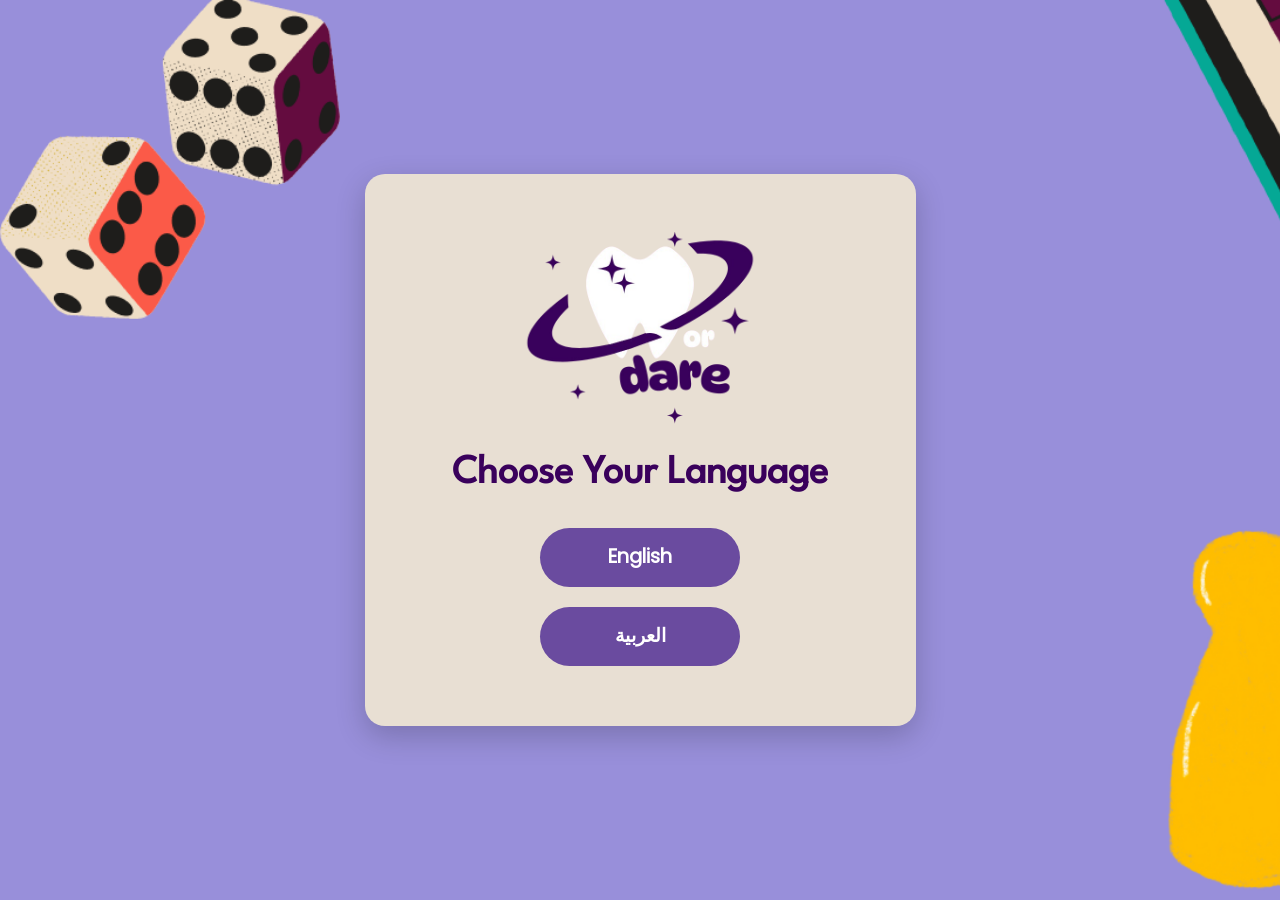
==== index.html @ 052cd80c "Auto-generated commit" ====
<!doctype html>
<html lang="en" data-beasties-container>
<head>
  <meta charset="utf-8">
  <title>ToothOrDareApp</title>
  <base href="/">
  <meta name="viewport" content="width=device-width, initial-scale=1">
  <link rel="icon" type="image/png" href="assets/images/tooth_or_dare.png?v=2">
  <link href="https://cdn.jsdelivr.net/npm/bootstrap-icons@1.10.5/font/bootstrap-icons.css" rel="stylesheet">
  

<style>:root{--bs-blue:#0d6efd;--bs-indigo:#6610f2;--bs-purple:#6f42c1;--bs-pink:#d63384;--bs-red:#dc3545;--bs-orange:#fd7e14;--bs-yellow:#ffc107;--bs-green:#198754;--bs-teal:#20c997;--bs-cyan:#0dcaf0;--bs-black:#000;--bs-white:#fff;--bs-gray:#6c757d;--bs-gray-dark:#343a40;--bs-gray-100:#f8f9fa;--bs-gray-200:#e9ecef;--bs-gray-300:#dee2e6;--bs-gray-400:#ced4da;--bs-gray-500:#adb5bd;--bs-gray-600:#6c757d;--bs-gray-700:#495057;--bs-gray-800:#343a40;--bs-gray-900:#212529;--bs-primary:#0d6efd;--bs-secondary:#6c757d;--bs-success:#198754;--bs-info:#0dcaf0;--bs-warning:#ffc107;--bs-danger:#dc3545;--bs-light:#f8f9fa;--bs-dark:#212529;--bs-primary-rgb:13,110,253;--bs-secondary-rgb:108,117,125;--bs-success-rgb:25,135,84;--bs-info-rgb:13,202,240;--bs-warning-rgb:255,193,7;--bs-danger-rgb:220,53,69;--bs-light-rgb:248,249,250;--bs-dark-rgb:33,37,41;--bs-primary-text-emphasis:#052c65;--bs-secondary-text-emphasis:#2b2f32;--bs-success-text-emphasis:#0a3622;--bs-info-text-emphasis:#055160;--bs-warning-text-emphasis:#664d03;--bs-danger-text-emphasis:#58151c;--bs-light-text-emphasis:#495057;--bs-dark-text-emphasis:#495057;--bs-primary-bg-subtle:#cfe2ff;--bs-secondary-bg-subtle:#e2e3e5;--bs-success-bg-subtle:#d1e7dd;--bs-info-bg-subtle:#cff4fc;--bs-warning-bg-subtle:#fff3cd;--bs-danger-bg-subtle:#f8d7da;--bs-light-bg-subtle:#fcfcfd;--bs-dark-bg-subtle:#ced4da;--bs-primary-border-subtle:#9ec5fe;--bs-secondary-border-subtle:#c4c8cb;--bs-success-border-subtle:#a3cfbb;--bs-info-border-subtle:#9eeaf9;--bs-warning-border-subtle:#ffe69c;--bs-danger-border-subtle:#f1aeb5;--bs-light-border-subtle:#e9ecef;--bs-dark-border-subtle:#adb5bd;--bs-white-rgb:255,255,255;--bs-black-rgb:0,0,0;--bs-font-sans-serif:system-ui,-apple-system,"Segoe UI",Roboto,"Helvetica Neue","Noto Sans","Liberation Sans",Arial,sans-serif,"Apple Color Emoji","Segoe UI Emoji","Segoe UI Symbol","Noto Color Emoji";--bs-font-monospace:SFMono-Regular,Menlo,Monaco,Consolas,"Liberation Mono","Courier New",monospace;--bs-gradient:linear-gradient(180deg, rgba(255, 255, 255, .15), rgba(255, 255, 255, 0));--bs-body-font-family:var(--bs-font-sans-serif);--bs-body-font-size:1rem;--bs-body-font-weight:400;--bs-body-line-height:1.5;--bs-body-color:#212529;--bs-body-color-rgb:33,37,41;--bs-body-bg:#fff;--bs-body-bg-rgb:255,255,255;--bs-emphasis-color:#000;--bs-emphasis-color-rgb:0,0,0;--bs-secondary-color:rgba(33, 37, 41, .75);--bs-secondary-color-rgb:33,37,41;--bs-secondary-bg:#e9ecef;--bs-secondary-bg-rgb:233,236,239;--bs-tertiary-color:rgba(33, 37, 41, .5);--bs-tertiary-color-rgb:33,37,41;--bs-tertiary-bg:#f8f9fa;--bs-tertiary-bg-rgb:248,249,250;--bs-heading-color:inherit;--bs-link-color:#0d6efd;--bs-link-color-rgb:13,110,253;--bs-link-decoration:underline;--bs-link-hover-color:#0a58ca;--bs-link-hover-color-rgb:10,88,202;--bs-code-color:#d63384;--bs-highlight-color:#212529;--bs-highlight-bg:#fff3cd;--bs-border-width:1px;--bs-border-style:solid;--bs-border-color:#dee2e6;--bs-border-color-translucent:rgba(0, 0, 0, .175);--bs-border-radius:.375rem;--bs-border-radius-sm:.25rem;--bs-border-radius-lg:.5rem;--bs-border-radius-xl:1rem;--bs-border-radius-xxl:2rem;--bs-border-radius-2xl:var(--bs-border-radius-xxl);--bs-border-radius-pill:50rem;--bs-box-shadow:0 .5rem 1rem rgba(0, 0, 0, .15);--bs-box-shadow-sm:0 .125rem .25rem rgba(0, 0, 0, .075);--bs-box-shadow-lg:0 1rem 3rem rgba(0, 0, 0, .175);--bs-box-shadow-inset:inset 0 1px 2px rgba(0, 0, 0, .075);--bs-focus-ring-width:.25rem;--bs-focus-ring-opacity:.25;--bs-focus-ring-color:rgba(13, 110, 253, .25);--bs-form-valid-color:#198754;--bs-form-valid-border-color:#198754;--bs-form-invalid-color:#dc3545;--bs-form-invalid-border-color:#dc3545}*,:after,:before{box-sizing:border-box}@media (prefers-reduced-motion:no-preference){:root{scroll-behavior:smooth}}body{margin:0;font-family:var(--bs-body-font-family);font-size:var(--bs-body-font-size);font-weight:var(--bs-body-font-weight);line-height:var(--bs-body-line-height);color:var(--bs-body-color);text-align:var(--bs-body-text-align);background-color:var(--bs-body-bg);-webkit-text-size-adjust:100%;-webkit-tap-highlight-color:transparent}:root{--bs-breakpoint-xs:0;--bs-breakpoint-sm:576px;--bs-breakpoint-md:768px;--bs-breakpoint-lg:992px;--bs-breakpoint-xl:1200px;--bs-breakpoint-xxl:1400px}:root{--bs-btn-close-filter: }:root{--bs-carousel-indicator-active-bg:#fff;--bs-carousel-caption-color:#fff;--bs-carousel-control-icon-filter: }:root{--font-family-primary:"Poppins", sans-serif;--font-family-heading:"League Spartan", sans-serif;--font-weight-regular:400;--font-weight-semibold:600;--font-weight-bold:700}body{background-color:#988fda}@font-face{font-family:League Spartan;src:url(LeagueSpartan-Regular.e3028d2990560455.woff2) format("woff2")}@font-face{font-family:Poppins;src:url(Poppins-Regular.ec9d8e7cf8239536.woff2) format("woff2")}</style><link rel="stylesheet" href="styles.931e75afe9337204.css" media="print" onload="this.media='all'"><noscript><link rel="stylesheet" href="styles.931e75afe9337204.css"></noscript></head>
<body>
  <app-root></app-root>
<script src="runtime.246c22d11b045c49.js" type="module"></script><script src="polyfills.fb52186b5e6ae18b.js" type="module"></script><script src="scripts.6c9a6323d80b14b7.js" defer></script><script src="main.2816ecdd23a6699d.js" type="module"></script></body>
</html>
---- styles.931e75afe9337204.css ----
@charset "UTF-8";/*!
* Bootstrap  v5.3.6 (https://getbootstrap.com/)
* Copyright 2011-2025 The Bootstrap Authors
* Licensed under MIT (https://github.com/twbs/bootstrap/blob/main/LICENSE)
*/:root,[data-bs-theme=light]{--bs-blue:#0d6efd;--bs-indigo:#6610f2;--bs-purple:#6f42c1;--bs-pink:#d63384;--bs-red:#dc3545;--bs-orange:#fd7e14;--bs-yellow:#ffc107;--bs-green:#198754;--bs-teal:#20c997;--bs-cyan:#0dcaf0;--bs-black:#000;--bs-white:#fff;--bs-gray:#6c757d;--bs-gray-dark:#343a40;--bs-gray-100:#f8f9fa;--bs-gray-200:#e9ecef;--bs-gray-300:#dee2e6;--bs-gray-400:#ced4da;--bs-gray-500:#adb5bd;--bs-gray-600:#6c757d;--bs-gray-700:#495057;--bs-gray-800:#343a40;--bs-gray-900:#212529;--bs-primary:#0d6efd;--bs-secondary:#6c757d;--bs-success:#198754;--bs-info:#0dcaf0;--bs-warning:#ffc107;--bs-danger:#dc3545;--bs-light:#f8f9fa;--bs-dark:#212529;--bs-primary-rgb:13,110,253;--bs-secondary-rgb:108,117,125;--bs-success-rgb:25,135,84;--bs-info-rgb:13,202,240;--bs-warning-rgb:255,193,7;--bs-danger-rgb:220,53,69;--bs-light-rgb:248,249,250;--bs-dark-rgb:33,37,41;--bs-primary-text-emphasis:#052c65;--bs-secondary-text-emphasis:#2b2f32;--bs-success-text-emphasis:#0a3622;--bs-info-text-emphasis:#055160;--bs-warning-text-emphasis:#664d03;--bs-danger-text-emphasis:#58151c;--bs-light-text-emphasis:#495057;--bs-dark-text-emphasis:#495057;--bs-primary-bg-subtle:#cfe2ff;--bs-secondary-bg-subtle:#e2e3e5;--bs-success-bg-subtle:#d1e7dd;--bs-info-bg-subtle:#cff4fc;--bs-warning-bg-subtle:#fff3cd;--bs-danger-bg-subtle:#f8d7da;--bs-light-bg-subtle:#fcfcfd;--bs-dark-bg-subtle:#ced4da;--bs-primary-border-subtle:#9ec5fe;--bs-secondary-border-subtle:#c4c8cb;--bs-success-border-subtle:#a3cfbb;--bs-info-border-subtle:#9eeaf9;--bs-warning-border-subtle:#ffe69c;--bs-danger-border-subtle:#f1aeb5;--bs-light-border-subtle:#e9ecef;--bs-dark-border-subtle:#adb5bd;--bs-white-rgb:255,255,255;--bs-black-rgb:0,0,0;--bs-font-sans-serif:system-ui,-apple-system,"Segoe UI",Roboto,"Helvetica Neue","Noto Sans","Liberation Sans",Arial,sans-serif,"Apple Color Emoji","Segoe UI Emoji","Segoe UI Symbol","Noto Color Emoji";--bs-font-monospace:SFMono-Regular,Menlo,Monaco,Consolas,"Liberation Mono","Courier New",monospace;--bs-gradient:linear-gradient(180deg, rgba(255, 255, 255, .15), rgba(255, 255, 255, 0));--bs-body-font-family:var(--bs-font-sans-serif);--bs-body-font-size:1rem;--bs-body-font-weight:400;--bs-body-line-height:1.5;--bs-body-color:#212529;--bs-body-color-rgb:33,37,41;--bs-body-bg:#fff;--bs-body-bg-rgb:255,255,255;--bs-emphasis-color:#000;--bs-emphasis-color-rgb:0,0,0;--bs-secondary-color:rgba(33, 37, 41, .75);--bs-secondary-color-rgb:33,37,41;--bs-secondary-bg:#e9ecef;--bs-secondary-bg-rgb:233,236,239;--bs-tertiary-color:rgba(33, 37, 41, .5);--bs-tertiary-color-rgb:33,37,41;--bs-tertiary-bg:#f8f9fa;--bs-tertiary-bg-rgb:248,249,250;--bs-heading-color:inherit;--bs-link-color:#0d6efd;--bs-link-color-rgb:13,110,253;--bs-link-decoration:underline;--bs-link-hover-color:#0a58ca;--bs-link-hover-color-rgb:10,88,202;--bs-code-color:#d63384;--bs-highlight-color:#212529;--bs-highlight-bg:#fff3cd;--bs-border-width:1px;--bs-border-style:solid;--bs-border-color:#dee2e6;--bs-border-color-translucent:rgba(0, 0, 0, .175);--bs-border-radius:.375rem;--bs-border-radius-sm:.25rem;--bs-border-radius-lg:.5rem;--bs-border-radius-xl:1rem;--bs-border-radius-xxl:2rem;--bs-border-radius-2xl:var(--bs-border-radius-xxl);--bs-border-radius-pill:50rem;--bs-box-shadow:0 .5rem 1rem rgba(0, 0, 0, .15);--bs-box-shadow-sm:0 .125rem .25rem rgba(0, 0, 0, .075);--bs-box-shadow-lg:0 1rem 3rem rgba(0, 0, 0, .175);--bs-box-shadow-inset:inset 0 1px 2px rgba(0, 0, 0, .075);--bs-focus-ring-width:.25rem;--bs-focus-ring-opacity:.25;--bs-focus-ring-color:rgba(13, 110, 253, .25);--bs-form-valid-color:#198754;--bs-form-valid-border-color:#198754;--bs-form-invalid-color:#dc3545;--bs-form-invalid-border-color:#dc3545}[data-bs-theme=dark]{color-scheme:dark;--bs-body-color:#dee2e6;--bs-body-color-rgb:222,226,230;--bs-body-bg:#212529;--bs-body-bg-rgb:33,37,41;--bs-emphasis-color:#fff;--bs-emphasis-color-rgb:255,255,255;--bs-secondary-color:rgba(222, 226, 230, .75);--bs-secondary-color-rgb:222,226,230;--bs-secondary-bg:#343a40;--bs-secondary-bg-rgb:52,58,64;--bs-tertiary-color:rgba(222, 226, 230, .5);--bs-tertiary-color-rgb:222,226,230;--bs-tertiary-bg:#2b3035;--bs-tertiary-bg-rgb:43,48,53;--bs-primary-text-emphasis:#6ea8fe;--bs-secondary-text-emphasis:#a7acb1;--bs-success-text-emphasis:#75b798;--bs-info-text-emphasis:#6edff6;--bs-warning-text-emphasis:#ffda6a;--bs-danger-text-emphasis:#ea868f;--bs-light-text-emphasis:#f8f9fa;--bs-dark-text-emphasis:#dee2e6;--bs-primary-bg-subtle:#031633;--bs-secondary-bg-subtle:#161719;--bs-success-bg-subtle:#051b11;--bs-info-bg-subtle:#032830;--bs-warning-bg-subtle:#332701;--bs-danger-bg-subtle:#2c0b0e;--bs-light-bg-subtle:#343a40;--bs-dark-bg-subtle:#1a1d20;--bs-primary-border-subtle:#084298;--bs-secondary-border-subtle:#41464b;--bs-success-border-subtle:#0f5132;--bs-info-border-subtle:#087990;--bs-warning-border-subtle:#997404;--bs-danger-border-subtle:#842029;--bs-light-border-subtle:#495057;--bs-dark-border-subtle:#343a40;--bs-heading-color:inherit;--bs-link-color:#6ea8fe;--bs-link-hover-color:#8bb9fe;--bs-link-color-rgb:110,168,254;--bs-link-hover-color-rgb:139,185,254;--bs-code-color:#e685b5;--bs-highlight-color:#dee2e6;--bs-highlight-bg:#664d03;--bs-border-color:#495057;--bs-border-color-translucent:rgba(255, 255, 255, .15);--bs-form-valid-color:#75b798;--bs-form-valid-border-color:#75b798;--bs-form-invalid-color:#ea868f;--bs-form-invalid-border-color:#ea868f}*,:after,:before{box-sizing:border-box}@media (prefers-reduced-motion:no-preference){:root{scroll-behavior:smooth}}body{margin:0;font-family:var(--bs-body-font-family);font-size:var(--bs-body-font-size);font-weight:var(--bs-body-font-weight);line-height:var(--bs-body-line-height);color:var(--bs-body-color);text-align:var(--bs-body-text-align);background-color:var(--bs-body-bg);-webkit-text-size-adjust:100%;-webkit-tap-highlight-color:transparent}hr{margin:1rem 0;color:inherit;border:0;border-top:var(--bs-border-width) solid;opacity:.25}.h1,.h2,.h3,.h4,.h5,.h6,h1,h2,h3,h4,h5,h6{margin-top:0;margin-bottom:.5rem;font-weight:500;line-height:1.2;color:var(--bs-heading-color)}.h1,h1{font-size:calc(1.375rem + 1.5vw)}@media (min-width:1200px){.h1,h1{font-size:2.5rem}}.h2,h2{font-size:calc(1.325rem + .9vw)}@media (min-width:1200px){.h2,h2{font-size:2rem}}.h3,h3{font-size:calc(1.3rem + .6vw)}@media (min-width:1200px){.h3,h3{font-size:1.75rem}}.h4,h4{font-size:calc(1.275rem + .3vw)}@media (min-width:1200px){.h4,h4{font-size:1.5rem}}.h5,h5{font-size:1.25rem}.h6,h6{font-size:1rem}p{margin-top:0;margin-bottom:1rem}abbr[title]{-webkit-text-decoration:underline dotted;text-decoration:underline dotted;cursor:help;-webkit-text-decoration-skip-ink:none;text-decoration-skip-ink:none}address{margin-bottom:1rem;font-style:normal;line-height:inherit}ol,ul{padding-left:2rem}dl,ol,ul{margin-top:0;margin-bottom:1rem}ol ol,ol ul,ul ol,ul ul{margin-bottom:0}dt{font-weight:700}dd{margin-bottom:.5rem;margin-left:0}blockquote{margin:0 0 1rem}b,strong{font-weight:bolder}.small,small{font-size:.875em}.mark,mark{padding:.1875em;color:var(--bs-highlight-color);background-color:var(--bs-highlight-bg)}sub,sup{position:relative;font-size:.75em;line-height:0;vertical-align:baseline}sub{bottom:-.25em}sup{top:-.5em}a{color:rgba(var(--bs-link-color-rgb),var(--bs-link-opacity,1));text-decoration:underline}a:hover{--bs-link-color-rgb:var(--bs-link-hover-color-rgb)}a:not([href]):not([class]),a:not([href]):not([class]):hover{color:inherit;text-decoration:none}code,kbd,pre,samp{font-family:var(--bs-font-monospace);font-size:1em}pre{display:block;margin-top:0;margin-bottom:1rem;overflow:auto;font-size:.875em}pre code{font-size:inherit;color:inherit;word-break:normal}code{font-size:.875em;color:var(--bs-code-color);word-wrap:break-word}a>code{color:inherit}kbd{padding:.1875rem .375rem;font-size:.875em;color:var(--bs-body-bg);background-color:var(--bs-body-color);border-radius:.25rem}kbd kbd{padding:0;font-size:1em}figure{margin:0 0 1rem}img,svg{vertical-align:middle}table{caption-side:bottom;border-collapse:collapse}caption{padding-top:.5rem;padding-bottom:.5rem;color:var(--bs-secondary-color);text-align:left}th{text-align:inherit;text-align:-webkit-match-parent}tbody,td,tfoot,th,thead,tr{border-color:inherit;border-style:solid;border-width:0}label{display:inline-block}button{border-radius:0}button:focus:not(:focus-visible){outline:0}button,input,optgroup,select,textarea{margin:0;font-family:inherit;font-size:inherit;line-height:inherit}button,select{text-transform:none}[role=button]{cursor:pointer}select{word-wrap:normal}select:disabled{opacity:1}[list]:not([type=date]):not([type=datetime-local]):not([type=month]):not([type=week]):not([type=time])::-webkit-calendar-picker-indicator{display:none!important}[type=button],[type=reset],[type=submit],button{-webkit-appearance:button}[type=button]:not(:disabled),[type=reset]:not(:disabled),[type=submit]:not(:disabled),button:not(:disabled){cursor:pointer}::-moz-focus-inner{padding:0;border-style:none}textarea{resize:vertical}fieldset{min-width:0;padding:0;margin:0;border:0}legend{float:left;width:100%;padding:0;margin-bottom:.5rem;line-height:inherit;font-size:calc(1.275rem + .3vw)}@media (min-width:1200px){legend{font-size:1.5rem}}legend+*{clear:left}::-webkit-datetime-edit-day-field,::-webkit-datetime-edit-fields-wrapper,::-webkit-datetime-edit-hour-field,::-webkit-datetime-edit-minute,::-webkit-datetime-edit-month-field,::-webkit-datetime-edit-text,::-webkit-datetime-edit-year-field{padding:0}::-webkit-inner-spin-button{height:auto}[type=search]{-webkit-appearance:textfield;outline-offset:-2px}::-webkit-search-decoration{-webkit-appearance:none}::-webkit-color-swatch-wrapper{padding:0}::file-selector-button{font:inherit;-webkit-appearance:button}output{display:inline-block}iframe{border:0}summary{display:list-item;cursor:pointer}progress{vertical-align:baseline}[hidden]{display:none!important}.lead{font-size:1.25rem;font-weight:300}.display-1{font-weight:300;line-height:1.2;font-size:calc(1.625rem + 4.5vw)}@media (min-width:1200px){.display-1{font-size:5rem}}.display-2{font-weight:300;line-height:1.2;font-size:calc(1.575rem + 3.9vw)}@media (min-width:1200px){.display-2{font-size:4.5rem}}.display-3{font-weight:300;line-height:1.2;font-size:calc(1.525rem + 3.3vw)}@media (min-width:1200px){.display-3{font-size:4rem}}.display-4{font-weight:300;line-height:1.2;font-size:calc(1.475rem + 2.7vw)}@media (min-width:1200px){.display-4{font-size:3.5rem}}.display-5{font-weight:300;line-height:1.2;font-size:calc(1.425rem + 2.1vw)}@media (min-width:1200px){.display-5{font-size:3rem}}.display-6{font-weight:300;line-height:1.2;font-size:calc(1.375rem + 1.5vw)}@media (min-width:1200px){.display-6{font-size:2.5rem}}.list-unstyled,.list-inline{padding-left:0;list-style:none}.list-inline-item{display:inline-block}.list-inline-item:not(:last-child){margin-right:.5rem}.initialism{font-size:.875em;text-transform:uppercase}.blockquote{margin-bottom:1rem;font-size:1.25rem}.blockquote>:last-child{margin-bottom:0}.blockquote-footer{margin-top:-1rem;margin-bottom:1rem;font-size:.875em;color:#6c757d}.blockquote-footer:before{content:"\2014\a0"}.img-fluid{max-width:100%;height:auto}.img-thumbnail{padding:.25rem;background-color:var(--bs-body-bg);border:var(--bs-border-width) solid var(--bs-border-color);border-radius:var(--bs-border-radius);max-width:100%;height:auto}.figure{display:inline-block}.figure-img{margin-bottom:.5rem;line-height:1}.figure-caption{font-size:.875em;color:var(--bs-secondary-color)}.container,.container-fluid,.container-lg,.container-md,.container-sm,.container-xl,.container-xxl{--bs-gutter-x:1.5rem;--bs-gutter-y:0;width:100%;padding-right:calc(var(--bs-gutter-x) * .5);padding-left:calc(var(--bs-gutter-x) * .5);margin-right:auto;margin-left:auto}@media (min-width:576px){.container,.container-sm{max-width:540px}}@media (min-width:768px){.container,.container-md,.container-sm{max-width:720px}}@media (min-width:992px){.container,.container-lg,.container-md,.container-sm{max-width:960px}}@media (min-width:1200px){.container,.container-lg,.container-md,.container-sm,.container-xl{max-width:1140px}}@media (min-width:1400px){.container,.container-lg,.container-md,.container-sm,.container-xl,.container-xxl{max-width:1320px}}:root{--bs-breakpoint-xs:0;--bs-breakpoint-sm:576px;--bs-breakpoint-md:768px;--bs-breakpoint-lg:992px;--bs-breakpoint-xl:1200px;--bs-breakpoint-xxl:1400px}.row{--bs-gutter-x:1.5rem;--bs-gutter-y:0;display:flex;flex-wrap:wrap;margin-top:calc(-1 * var(--bs-gutter-y));margin-right:calc(-.5 * var(--bs-gutter-x));margin-left:calc(-.5 * var(--bs-gutter-x))}.row>*{flex-shrink:0;width:100%;max-width:100%;padding-right:calc(var(--bs-gutter-x) * .5);padding-left:calc(var(--bs-gutter-x) * .5);margin-top:var(--bs-gutter-y)}.col{flex:1 0 0}.row-cols-auto>*{flex:0 0 auto;width:auto}.row-cols-1>*{flex:0 0 auto;width:100%}.row-cols-2>*{flex:0 0 auto;width:50%}.row-cols-3>*{flex:0 0 auto;width:33.33333333%}.row-cols-4>*{flex:0 0 auto;width:25%}.row-cols-5>*{flex:0 0 auto;width:20%}.row-cols-6>*{flex:0 0 auto;width:16.66666667%}.col-auto{flex:0 0 auto;width:auto}.col-1{flex:0 0 auto;width:8.33333333%}.col-2{flex:0 0 auto;width:16.66666667%}.col-3{flex:0 0 auto;width:25%}.col-4{flex:0 0 auto;width:33.33333333%}.col-5{flex:0 0 auto;width:41.66666667%}.col-6{flex:0 0 auto;width:50%}.col-7{flex:0 0 auto;width:58.33333333%}.col-8{flex:0 0 auto;width:66.66666667%}.col-9{flex:0 0 auto;width:75%}.col-10{flex:0 0 auto;width:83.33333333%}.col-11{flex:0 0 auto;width:91.66666667%}.col-12{flex:0 0 auto;width:100%}.offset-1{margin-left:8.33333333%}.offset-2{margin-left:16.66666667%}.offset-3{margin-left:25%}.offset-4{margin-left:33.33333333%}.offset-5{margin-left:41.66666667%}.offset-6{margin-left:50%}.offset-7{margin-left:58.33333333%}.offset-8{margin-left:66.66666667%}.offset-9{margin-left:75%}.offset-10{margin-left:83.33333333%}.offset-11{margin-left:91.66666667%}.g-0,.gx-0{--bs-gutter-x:0}.g-0,.gy-0{--bs-gutter-y:0}.g-1,.gx-1{--bs-gutter-x:.25rem}.g-1,.gy-1{--bs-gutter-y:.25rem}.g-2,.gx-2{--bs-gutter-x:.5rem}.g-2,.gy-2{--bs-gutter-y:.5rem}.g-3,.gx-3{--bs-gutter-x:1rem}.g-3,.gy-3{--bs-gutter-y:1rem}.g-4,.gx-4{--bs-gutter-x:1.5rem}.g-4,.gy-4{--bs-gutter-y:1.5rem}.g-5,.gx-5{--bs-gutter-x:3rem}.g-5,.gy-5{--bs-gutter-y:3rem}@media (min-width:576px){.col-sm{flex:1 0 0}.row-cols-sm-auto>*{flex:0 0 auto;width:auto}.row-cols-sm-1>*{flex:0 0 auto;width:100%}.row-cols-sm-2>*{flex:0 0 auto;width:50%}.row-cols-sm-3>*{flex:0 0 auto;width:33.33333333%}.row-cols-sm-4>*{flex:0 0 auto;width:25%}.row-cols-sm-5>*{flex:0 0 auto;width:20%}.row-cols-sm-6>*{flex:0 0 auto;width:16.66666667%}.col-sm-auto{flex:0 0 auto;width:auto}.col-sm-1{flex:0 0 auto;width:8.33333333%}.col-sm-2{flex:0 0 auto;width:16.66666667%}.col-sm-3{flex:0 0 auto;width:25%}.col-sm-4{flex:0 0 auto;width:33.33333333%}.col-sm-5{flex:0 0 auto;width:41.66666667%}.col-sm-6{flex:0 0 auto;width:50%}.col-sm-7{flex:0 0 auto;width:58.33333333%}.col-sm-8{flex:0 0 auto;width:66.66666667%}.col-sm-9{flex:0 0 auto;width:75%}.col-sm-10{flex:0 0 auto;width:83.33333333%}.col-sm-11{flex:0 0 auto;width:91.66666667%}.col-sm-12{flex:0 0 auto;width:100%}.offset-sm-0{margin-left:0}.offset-sm-1{margin-left:8.33333333%}.offset-sm-2{margin-left:16.66666667%}.offset-sm-3{margin-left:25%}.offset-sm-4{margin-left:33.33333333%}.offset-sm-5{margin-left:41.66666667%}.offset-sm-6{margin-left:50%}.offset-sm-7{margin-left:58.33333333%}.offset-sm-8{margin-left:66.66666667%}.offset-sm-9{margin-left:75%}.offset-sm-10{margin-left:83.33333333%}.offset-sm-11{margin-left:91.66666667%}.g-sm-0,.gx-sm-0{--bs-gutter-x:0}.g-sm-0,.gy-sm-0{--bs-gutter-y:0}.g-sm-1,.gx-sm-1{--bs-gutter-x:.25rem}.g-sm-1,.gy-sm-1{--bs-gutter-y:.25rem}.g-sm-2,.gx-sm-2{--bs-gutter-x:.5rem}.g-sm-2,.gy-sm-2{--bs-gutter-y:.5rem}.g-sm-3,.gx-sm-3{--bs-gutter-x:1rem}.g-sm-3,.gy-sm-3{--bs-gutter-y:1rem}.g-sm-4,.gx-sm-4{--bs-gutter-x:1.5rem}.g-sm-4,.gy-sm-4{--bs-gutter-y:1.5rem}.g-sm-5,.gx-sm-5{--bs-gutter-x:3rem}.g-sm-5,.gy-sm-5{--bs-gutter-y:3rem}}@media (min-width:768px){.col-md{flex:1 0 0}.row-cols-md-auto>*{flex:0 0 auto;width:auto}.row-cols-md-1>*{flex:0 0 auto;width:100%}.row-cols-md-2>*{flex:0 0 auto;width:50%}.row-cols-md-3>*{flex:0 0 auto;width:33.33333333%}.row-cols-md-4>*{flex:0 0 auto;width:25%}.row-cols-md-5>*{flex:0 0 auto;width:20%}.row-cols-md-6>*{flex:0 0 auto;width:16.66666667%}.col-md-auto{flex:0 0 auto;width:auto}.col-md-1{flex:0 0 auto;width:8.33333333%}.col-md-2{flex:0 0 auto;width:16.66666667%}.col-md-3{flex:0 0 auto;width:25%}.col-md-4{flex:0 0 auto;width:33.33333333%}.col-md-5{flex:0 0 auto;width:41.66666667%}.col-md-6{flex:0 0 auto;width:50%}.col-md-7{flex:0 0 auto;width:58.33333333%}.col-md-8{flex:0 0 auto;width:66.66666667%}.col-md-9{flex:0 0 auto;width:75%}.col-md-10{flex:0 0 auto;width:83.33333333%}.col-md-11{flex:0 0 auto;width:91.66666667%}.col-md-12{flex:0 0 auto;width:100%}.offset-md-0{margin-left:0}.offset-md-1{margin-left:8.33333333%}.offset-md-2{margin-left:16.66666667%}.offset-md-3{margin-left:25%}.offset-md-4{margin-left:33.33333333%}.offset-md-5{margin-left:41.66666667%}.offset-md-6{margin-left:50%}.offset-md-7{margin-left:58.33333333%}.offset-md-8{margin-left:66.66666667%}.offset-md-9{margin-left:75%}.offset-md-10{margin-left:83.33333333%}.offset-md-11{margin-left:91.66666667%}.g-md-0,.gx-md-0{--bs-gutter-x:0}.g-md-0,.gy-md-0{--bs-gutter-y:0}.g-md-1,.gx-md-1{--bs-gutter-x:.25rem}.g-md-1,.gy-md-1{--bs-gutter-y:.25rem}.g-md-2,.gx-md-2{--bs-gutter-x:.5rem}.g-md-2,.gy-md-2{--bs-gutter-y:.5rem}.g-md-3,.gx-md-3{--bs-gutter-x:1rem}.g-md-3,.gy-md-3{--bs-gutter-y:1rem}.g-md-4,.gx-md-4{--bs-gutter-x:1.5rem}.g-md-4,.gy-md-4{--bs-gutter-y:1.5rem}.g-md-5,.gx-md-5{--bs-gutter-x:3rem}.g-md-5,.gy-md-5{--bs-gutter-y:3rem}}@media (min-width:992px){.col-lg{flex:1 0 0}.row-cols-lg-auto>*{flex:0 0 auto;width:auto}.row-cols-lg-1>*{flex:0 0 auto;width:100%}.row-cols-lg-2>*{flex:0 0 auto;width:50%}.row-cols-lg-3>*{flex:0 0 auto;width:33.33333333%}.row-cols-lg-4>*{flex:0 0 auto;width:25%}.row-cols-lg-5>*{flex:0 0 auto;width:20%}.row-cols-lg-6>*{flex:0 0 auto;width:16.66666667%}.col-lg-auto{flex:0 0 auto;width:auto}.col-lg-1{flex:0 0 auto;width:8.33333333%}.col-lg-2{flex:0 0 auto;width:16.66666667%}.col-lg-3{flex:0 0 auto;width:25%}.col-lg-4{flex:0 0 auto;width:33.33333333%}.col-lg-5{flex:0 0 auto;width:41.66666667%}.col-lg-6{flex:0 0 auto;width:50%}.col-lg-7{flex:0 0 auto;width:58.33333333%}.col-lg-8{flex:0 0 auto;width:66.66666667%}.col-lg-9{flex:0 0 auto;width:75%}.col-lg-10{flex:0 0 auto;width:83.33333333%}.col-lg-11{flex:0 0 auto;width:91.66666667%}.col-lg-12{flex:0 0 auto;width:100%}.offset-lg-0{margin-left:0}.offset-lg-1{margin-left:8.33333333%}.offset-lg-2{margin-left:16.66666667%}.offset-lg-3{margin-left:25%}.offset-lg-4{margin-left:33.33333333%}.offset-lg-5{margin-left:41.66666667%}.offset-lg-6{margin-left:50%}.offset-lg-7{margin-left:58.33333333%}.offset-lg-8{margin-left:66.66666667%}.offset-lg-9{margin-left:75%}.offset-lg-10{margin-left:83.33333333%}.offset-lg-11{margin-left:91.66666667%}.g-lg-0,.gx-lg-0{--bs-gutter-x:0}.g-lg-0,.gy-lg-0{--bs-gutter-y:0}.g-lg-1,.gx-lg-1{--bs-gutter-x:.25rem}.g-lg-1,.gy-lg-1{--bs-gutter-y:.25rem}.g-lg-2,.gx-lg-2{--bs-gutter-x:.5rem}.g-lg-2,.gy-lg-2{--bs-gutter-y:.5rem}.g-lg-3,.gx-lg-3{--bs-gutter-x:1rem}.g-lg-3,.gy-lg-3{--bs-gutter-y:1rem}.g-lg-4,.gx-lg-4{--bs-gutter-x:1.5rem}.g-lg-4,.gy-lg-4{--bs-gutter-y:1.5rem}.g-lg-5,.gx-lg-5{--bs-gutter-x:3rem}.g-lg-5,.gy-lg-5{--bs-gutter-y:3rem}}@media (min-width:1200px){.col-xl{flex:1 0 0}.row-cols-xl-auto>*{flex:0 0 auto;width:auto}.row-cols-xl-1>*{flex:0 0 auto;width:100%}.row-cols-xl-2>*{flex:0 0 auto;width:50%}.row-cols-xl-3>*{flex:0 0 auto;width:33.33333333%}.row-cols-xl-4>*{flex:0 0 auto;width:25%}.row-cols-xl-5>*{flex:0 0 auto;width:20%}.row-cols-xl-6>*{flex:0 0 auto;width:16.66666667%}.col-xl-auto{flex:0 0 auto;width:auto}.col-xl-1{flex:0 0 auto;width:8.33333333%}.col-xl-2{flex:0 0 auto;width:16.66666667%}.col-xl-3{flex:0 0 auto;width:25%}.col-xl-4{flex:0 0 auto;width:33.33333333%}.col-xl-5{flex:0 0 auto;width:41.66666667%}.col-xl-6{flex:0 0 auto;width:50%}.col-xl-7{flex:0 0 auto;width:58.33333333%}.col-xl-8{flex:0 0 auto;width:66.66666667%}.col-xl-9{flex:0 0 auto;width:75%}.col-xl-10{flex:0 0 auto;width:83.33333333%}.col-xl-11{flex:0 0 auto;width:91.66666667%}.col-xl-12{flex:0 0 auto;width:100%}.offset-xl-0{margin-left:0}.offset-xl-1{margin-left:8.33333333%}.offset-xl-2{margin-left:16.66666667%}.offset-xl-3{margin-left:25%}.offset-xl-4{margin-left:33.33333333%}.offset-xl-5{margin-left:41.66666667%}.offset-xl-6{margin-left:50%}.offset-xl-7{margin-left:58.33333333%}.offset-xl-8{margin-left:66.66666667%}.offset-xl-9{margin-left:75%}.offset-xl-10{margin-left:83.33333333%}.offset-xl-11{margin-left:91.66666667%}.g-xl-0,.gx-xl-0{--bs-gutter-x:0}.g-xl-0,.gy-xl-0{--bs-gutter-y:0}.g-xl-1,.gx-xl-1{--bs-gutter-x:.25rem}.g-xl-1,.gy-xl-1{--bs-gutter-y:.25rem}.g-xl-2,.gx-xl-2{--bs-gutter-x:.5rem}.g-xl-2,.gy-xl-2{--bs-gutter-y:.5rem}.g-xl-3,.gx-xl-3{--bs-gutter-x:1rem}.g-xl-3,.gy-xl-3{--bs-gutter-y:1rem}.g-xl-4,.gx-xl-4{--bs-gutter-x:1.5rem}.g-xl-4,.gy-xl-4{--bs-gutter-y:1.5rem}.g-xl-5,.gx-xl-5{--bs-gutter-x:3rem}.g-xl-5,.gy-xl-5{--bs-gutter-y:3rem}}@media (min-width:1400px){.col-xxl{flex:1 0 0}.row-cols-xxl-auto>*{flex:0 0 auto;width:auto}.row-cols-xxl-1>*{flex:0 0 auto;width:100%}.row-cols-xxl-2>*{flex:0 0 auto;width:50%}.row-cols-xxl-3>*{flex:0 0 auto;width:33.33333333%}.row-cols-xxl-4>*{flex:0 0 auto;width:25%}.row-cols-xxl-5>*{flex:0 0 auto;width:20%}.row-cols-xxl-6>*{flex:0 0 auto;width:16.66666667%}.col-xxl-auto{flex:0 0 auto;width:auto}.col-xxl-1{flex:0 0 auto;width:8.33333333%}.col-xxl-2{flex:0 0 auto;width:16.66666667%}.col-xxl-3{flex:0 0 auto;width:25%}.col-xxl-4{flex:0 0 auto;width:33.33333333%}.col-xxl-5{flex:0 0 auto;width:41.66666667%}.col-xxl-6{flex:0 0 auto;width:50%}.col-xxl-7{flex:0 0 auto;width:58.33333333%}.col-xxl-8{flex:0 0 auto;width:66.66666667%}.col-xxl-9{flex:0 0 auto;width:75%}.col-xxl-10{flex:0 0 auto;width:83.33333333%}.col-xxl-11{flex:0 0 auto;width:91.66666667%}.col-xxl-12{flex:0 0 auto;width:100%}.offset-xxl-0{margin-left:0}.offset-xxl-1{margin-left:8.33333333%}.offset-xxl-2{margin-left:16.66666667%}.offset-xxl-3{margin-left:25%}.offset-xxl-4{margin-left:33.33333333%}.offset-xxl-5{margin-left:41.66666667%}.offset-xxl-6{margin-left:50%}.offset-xxl-7{margin-left:58.33333333%}.offset-xxl-8{margin-left:66.66666667%}.offset-xxl-9{margin-left:75%}.offset-xxl-10{margin-left:83.33333333%}.offset-xxl-11{margin-left:91.66666667%}.g-xxl-0,.gx-xxl-0{--bs-gutter-x:0}.g-xxl-0,.gy-xxl-0{--bs-gutter-y:0}.g-xxl-1,.gx-xxl-1{--bs-gutter-x:.25rem}.g-xxl-1,.gy-xxl-1{--bs-gutter-y:.25rem}.g-xxl-2,.gx-xxl-2{--bs-gutter-x:.5rem}.g-xxl-2,.gy-xxl-2{--bs-gutter-y:.5rem}.g-xxl-3,.gx-xxl-3{--bs-gutter-x:1rem}.g-xxl-3,.gy-xxl-3{--bs-gutter-y:1rem}.g-xxl-4,.gx-xxl-4{--bs-gutter-x:1.5rem}.g-xxl-4,.gy-xxl-4{--bs-gutter-y:1.5rem}.g-xxl-5,.gx-xxl-5{--bs-gutter-x:3rem}.g-xxl-5,.gy-xxl-5{--bs-gutter-y:3rem}}.table{--bs-table-color-type:initial;--bs-table-bg-type:initial;--bs-table-color-state:initial;--bs-table-bg-state:initial;--bs-table-color:var(--bs-emphasis-color);--bs-table-bg:var(--bs-body-bg);--bs-table-border-color:var(--bs-border-color);--bs-table-accent-bg:transparent;--bs-table-striped-color:var(--bs-emphasis-color);--bs-table-striped-bg:rgba(var(--bs-emphasis-color-rgb), .05);--bs-table-active-color:var(--bs-emphasis-color);--bs-table-active-bg:rgba(var(--bs-emphasis-color-rgb), .1);--bs-table-hover-color:var(--bs-emphasis-color);--bs-table-hover-bg:rgba(var(--bs-emphasis-color-rgb), .075);width:100%;margin-bottom:1rem;vertical-align:top;border-color:var(--bs-table-border-color)}.table>:not(caption)>*>*{padding:.5rem;color:var(--bs-table-color-state,var(--bs-table-color-type,var(--bs-table-color)));background-color:var(--bs-table-bg);border-bottom-width:var(--bs-border-width);box-shadow:inset 0 0 0 9999px var(--bs-table-bg-state,var(--bs-table-bg-type,var(--bs-table-accent-bg)))}.table>tbody{vertical-align:inherit}.table>thead{vertical-align:bottom}.table-group-divider{border-top:calc(var(--bs-border-width) * 2) solid currentcolor}.caption-top{caption-side:top}.table-sm>:not(caption)>*>*{padding:.25rem}.table-bordered>:not(caption)>*{border-width:var(--bs-border-width) 0}.table-bordered>:not(caption)>*>*{border-width:0 var(--bs-border-width)}.table-borderless>:not(caption)>*>*{border-bottom-width:0}.table-borderless>:not(:first-child){border-top-width:0}.table-striped>tbody>tr:nth-of-type(odd)>*{--bs-table-color-type:var(--bs-table-striped-color);--bs-table-bg-type:var(--bs-table-striped-bg)}.table-striped-columns>:not(caption)>tr>:nth-child(2n){--bs-table-color-type:var(--bs-table-striped-color);--bs-table-bg-type:var(--bs-table-striped-bg)}.table-active{--bs-table-color-state:var(--bs-table-active-color);--bs-table-bg-state:var(--bs-table-active-bg)}.table-hover>tbody>tr:hover>*{--bs-table-color-state:var(--bs-table-hover-color);--bs-table-bg-state:var(--bs-table-hover-bg)}.table-primary{--bs-table-color:#000;--bs-table-bg:#cfe2ff;--bs-table-border-color:#a6b5cc;--bs-table-striped-bg:#c5d7f2;--bs-table-striped-color:#000;--bs-table-active-bg:#bacbe6;--bs-table-active-color:#000;--bs-table-hover-bg:#bfd1ec;--bs-table-hover-color:#000;color:var(--bs-table-color);border-color:var(--bs-table-border-color)}.table-secondary{--bs-table-color:#000;--bs-table-bg:#e2e3e5;--bs-table-border-color:#b5b6b7;--bs-table-striped-bg:#d7d8da;--bs-table-striped-color:#000;--bs-table-active-bg:#cbccce;--bs-table-active-color:#000;--bs-table-hover-bg:#d1d2d4;--bs-table-hover-color:#000;color:var(--bs-table-color);border-color:var(--bs-table-border-color)}.table-success{--bs-table-color:#000;--bs-table-bg:#d1e7dd;--bs-table-border-color:#a7b9b1;--bs-table-striped-bg:#c7dbd2;--bs-table-striped-color:#000;--bs-table-active-bg:#bcd0c7;--bs-table-active-color:#000;--bs-table-hover-bg:#c1d6cc;--bs-table-hover-color:#000;color:var(--bs-table-color);border-color:var(--bs-table-border-color)}.table-info{--bs-table-color:#000;--bs-table-bg:#cff4fc;--bs-table-border-color:#a6c3ca;--bs-table-striped-bg:#c5e8ef;--bs-table-striped-color:#000;--bs-table-active-bg:#badce3;--bs-table-active-color:#000;--bs-table-hover-bg:#bfe2e9;--bs-table-hover-color:#000;color:var(--bs-table-color);border-color:var(--bs-table-border-color)}.table-warning{--bs-table-color:#000;--bs-table-bg:#fff3cd;--bs-table-border-color:#ccc2a4;--bs-table-striped-bg:#f2e7c3;--bs-table-striped-color:#000;--bs-table-active-bg:#e6dbb9;--bs-table-active-color:#000;--bs-table-hover-bg:#ece1be;--bs-table-hover-color:#000;color:var(--bs-table-color);border-color:var(--bs-table-border-color)}.table-danger{--bs-table-color:#000;--bs-table-bg:#f8d7da;--bs-table-border-color:#c6acae;--bs-table-striped-bg:#eccccf;--bs-table-striped-color:#000;--bs-table-active-bg:#dfc2c4;--bs-table-active-color:#000;--bs-table-hover-bg:#e5c7ca;--bs-table-hover-color:#000;color:var(--bs-table-color);border-color:var(--bs-table-border-color)}.table-light{--bs-table-color:#000;--bs-table-bg:#f8f9fa;--bs-table-border-color:#c6c7c8;--bs-table-striped-bg:#ecedee;--bs-table-striped-color:#000;--bs-table-active-bg:#dfe0e1;--bs-table-active-color:#000;--bs-table-hover-bg:#e5e6e7;--bs-table-hover-color:#000;color:var(--bs-table-color);border-color:var(--bs-table-border-color)}.table-dark{--bs-table-color:#fff;--bs-table-bg:#212529;--bs-table-border-color:#4d5154;--bs-table-striped-bg:#2c3034;--bs-table-striped-color:#fff;--bs-table-active-bg:#373b3e;--bs-table-active-color:#fff;--bs-table-hover-bg:#323539;--bs-table-hover-color:#fff;color:var(--bs-table-color);border-color:var(--bs-table-border-color)}.table-responsive{overflow-x:auto;-webkit-overflow-scrolling:touch}@media (max-width:575.98px){.table-responsive-sm{overflow-x:auto;-webkit-overflow-scrolling:touch}}@media (max-width:767.98px){.table-responsive-md{overflow-x:auto;-webkit-overflow-scrolling:touch}}@media (max-width:991.98px){.table-responsive-lg{overflow-x:auto;-webkit-overflow-scrolling:touch}}@media (max-width:1199.98px){.table-responsive-xl{overflow-x:auto;-webkit-overflow-scrolling:touch}}@media (max-width:1399.98px){.table-responsive-xxl{overflow-x:auto;-webkit-overflow-scrolling:touch}}.form-label{margin-bottom:.5rem}.col-form-label{padding-top:calc(.375rem + var(--bs-border-width));padding-bottom:calc(.375rem + var(--bs-border-width));margin-bottom:0;font-size:inherit;line-height:1.5}.col-form-label-lg{padding-top:calc(.5rem + var(--bs-border-width));padding-bottom:calc(.5rem + var(--bs-border-width));font-size:1.25rem}.col-form-label-sm{padding-top:calc(.25rem + var(--bs-border-width));padding-bottom:calc(.25rem + var(--bs-border-width));font-size:.875rem}.form-text{margin-top:.25rem;font-size:.875em;color:var(--bs-secondary-color)}.form-control{display:block;width:100%;padding:.375rem .75rem;font-size:1rem;font-weight:400;line-height:1.5;color:var(--bs-body-color);appearance:none;background-color:var(--bs-body-bg);background-clip:padding-box;border:var(--bs-border-width) solid var(--bs-border-color);border-radius:var(--bs-border-radius);transition:border-color .15s ease-in-out,box-shadow .15s ease-in-out}@media (prefers-reduced-motion:reduce){.form-control{transition:none}}.form-control[type=file]{overflow:hidden}.form-control[type=file]:not(:disabled):not([readonly]){cursor:pointer}.form-control:focus{color:var(--bs-body-color);background-color:var(--bs-body-bg);border-color:#86b7fe;outline:0;box-shadow:0 0 0 .25rem #0d6efd40}.form-control::-webkit-date-and-time-value{min-width:85px;height:1.5em;margin:0}.form-control::-webkit-datetime-edit{display:block;padding:0}.form-control::placeholder{color:var(--bs-secondary-color);opacity:1}.form-control:disabled{background-color:var(--bs-secondary-bg);opacity:1}.form-control::file-selector-button{padding:.375rem .75rem;margin:-.375rem -.75rem;margin-inline-end:.75rem;color:var(--bs-body-color);background-color:var(--bs-tertiary-bg);pointer-events:none;border-color:inherit;border-style:solid;border-width:0;border-inline-end-width:var(--bs-border-width);border-radius:0;transition:color .15s ease-in-out,background-color .15s ease-in-out,border-color .15s ease-in-out,box-shadow .15s ease-in-out}@media (prefers-reduced-motion:reduce){.form-control::file-selector-button{transition:none}}.form-control:hover:not(:disabled):not([readonly])::file-selector-button{background-color:var(--bs-secondary-bg)}.form-control-plaintext{display:block;width:100%;padding:.375rem 0;margin-bottom:0;line-height:1.5;color:var(--bs-body-color);background-color:transparent;border:solid transparent;border-width:var(--bs-border-width) 0}.form-control-plaintext:focus{outline:0}.form-control-plaintext.form-control-lg,.form-control-plaintext.form-control-sm{padding-right:0;padding-left:0}.form-control-sm{min-height:calc(1.5em + .5rem + calc(var(--bs-border-width) * 2));padding:.25rem .5rem;font-size:.875rem;border-radius:var(--bs-border-radius-sm)}.form-control-sm::file-selector-button{padding:.25rem .5rem;margin:-.25rem -.5rem;margin-inline-end:.5rem}.form-control-lg{min-height:calc(1.5em + 1rem + calc(var(--bs-border-width) * 2));padding:.5rem 1rem;font-size:1.25rem;border-radius:var(--bs-border-radius-lg)}.form-control-lg::file-selector-button{padding:.5rem 1rem;margin:-.5rem -1rem;margin-inline-end:1rem}textarea.form-control{min-height:calc(1.5em + .75rem + calc(var(--bs-border-width) * 2))}textarea.form-control-sm{min-height:calc(1.5em + .5rem + calc(var(--bs-border-width) * 2))}textarea.form-control-lg{min-height:calc(1.5em + 1rem + calc(var(--bs-border-width) * 2))}.form-control-color{width:3rem;height:calc(1.5em + .75rem + calc(var(--bs-border-width) * 2));padding:.375rem}.form-control-color:not(:disabled):not([readonly]){cursor:pointer}.form-control-color::-moz-color-swatch{border:0!important;border-radius:var(--bs-border-radius)}.form-control-color::-webkit-color-swatch{border:0!important;border-radius:var(--bs-border-radius)}.form-control-color.form-control-sm{height:calc(1.5em + .5rem + calc(var(--bs-border-width) * 2))}.form-control-color.form-control-lg{height:calc(1.5em + 1rem + calc(var(--bs-border-width) * 2))}.form-select{--bs-form-select-bg-img:url("data:image/svg+xml,%3csvg xmlns='http://www.w3.org/2000/svg' viewBox='0 0 16 16'%3e%3cpath fill='none' stroke='%23343a40' stroke-linecap='round' stroke-linejoin='round' stroke-width='2' d='m2 5 6 6 6-6'/%3e%3c/svg%3e");display:block;width:100%;padding:.375rem 2.25rem .375rem .75rem;font-size:1rem;font-weight:400;line-height:1.5;color:var(--bs-body-color);appearance:none;background-color:var(--bs-body-bg);background-image:var(--bs-form-select-bg-img),var(--bs-form-select-bg-icon,none);background-repeat:no-repeat;background-position:right .75rem center;background-size:16px 12px;border:var(--bs-border-width) solid var(--bs-border-color);border-radius:var(--bs-border-radius);transition:border-color .15s ease-in-out,box-shadow .15s ease-in-out}@media (prefers-reduced-motion:reduce){.form-select{transition:none}}.form-select:focus{border-color:#86b7fe;outline:0;box-shadow:0 0 0 .25rem #0d6efd40}.form-select[multiple],.form-select[size]:not([size="1"]){padding-right:.75rem;background-image:none}.form-select:disabled{background-color:var(--bs-secondary-bg)}.form-select:-moz-focusring{color:transparent;text-shadow:0 0 0 var(--bs-body-color)}.form-select-sm{padding-top:.25rem;padding-bottom:.25rem;padding-left:.5rem;font-size:.875rem;border-radius:var(--bs-border-radius-sm)}.form-select-lg{padding-top:.5rem;padding-bottom:.5rem;padding-left:1rem;font-size:1.25rem;border-radius:var(--bs-border-radius-lg)}[data-bs-theme=dark] .form-select{--bs-form-select-bg-img:url("data:image/svg+xml,%3csvg xmlns='http://www.w3.org/2000/svg' viewBox='0 0 16 16'%3e%3cpath fill='none' stroke='%23dee2e6' stroke-linecap='round' stroke-linejoin='round' stroke-width='2' d='m2 5 6 6 6-6'/%3e%3c/svg%3e")}.form-check{display:block;min-height:1.5rem;padding-left:1.5em;margin-bottom:.125rem}.form-check .form-check-input{float:left;margin-left:-1.5em}.form-check-reverse{padding-right:1.5em;padding-left:0;text-align:right}.form-check-reverse .form-check-input{float:right;margin-right:-1.5em;margin-left:0}.form-check-input{--bs-form-check-bg:var(--bs-body-bg);flex-shrink:0;width:1em;height:1em;margin-top:.25em;vertical-align:top;appearance:none;background-color:var(--bs-form-check-bg);background-image:var(--bs-form-check-bg-image);background-repeat:no-repeat;background-position:center;background-size:contain;border:var(--bs-border-width) solid var(--bs-border-color);-webkit-print-color-adjust:exact;print-color-adjust:exact}.form-check-input[type=checkbox]{border-radius:.25em}.form-check-input[type=radio]{border-radius:50%}.form-check-input:active{filter:brightness(90%)}.form-check-input:focus{border-color:#86b7fe;outline:0;box-shadow:0 0 0 .25rem #0d6efd40}.form-check-input:checked{background-color:#0d6efd;border-color:#0d6efd}.form-check-input:checked[type=checkbox]{--bs-form-check-bg-image:url("data:image/svg+xml,%3csvg xmlns='http://www.w3.org/2000/svg' viewBox='0 0 20 20'%3e%3cpath fill='none' stroke='%23fff' stroke-linecap='round' stroke-linejoin='round' stroke-width='3' d='m6 10 3 3 6-6'/%3e%3c/svg%3e")}.form-check-input:checked[type=radio]{--bs-form-check-bg-image:url("data:image/svg+xml,%3csvg xmlns='http://www.w3.org/2000/svg' viewBox='-4 -4 8 8'%3e%3ccircle r='2' fill='%23fff'/%3e%3c/svg%3e")}.form-check-input[type=checkbox]:indeterminate{background-color:#0d6efd;border-color:#0d6efd;--bs-form-check-bg-image:url("data:image/svg+xml,%3csvg xmlns='http://www.w3.org/2000/svg' viewBox='0 0 20 20'%3e%3cpath fill='none' stroke='%23fff' stroke-linecap='round' stroke-linejoin='round' stroke-width='3' d='M6 10h8'/%3e%3c/svg%3e")}.form-check-input:disabled{pointer-events:none;filter:none;opacity:.5}.form-check-input:disabled~.form-check-label,.form-check-input[disabled]~.form-check-label{cursor:default;opacity:.5}.form-switch{padding-left:2.5em}.form-switch .form-check-input{--bs-form-switch-bg:url("data:image/svg+xml,%3csvg xmlns='http://www.w3.org/2000/svg' viewBox='-4 -4 8 8'%3e%3ccircle r='3' fill='rgba%280, 0, 0, 0.25%29'/%3e%3c/svg%3e");width:2em;margin-left:-2.5em;background-image:var(--bs-form-switch-bg);background-position:left center;border-radius:2em;transition:background-position .15s ease-in-out}@media (prefers-reduced-motion:reduce){.form-switch .form-check-input{transition:none}}.form-switch .form-check-input:focus{--bs-form-switch-bg:url("data:image/svg+xml,%3csvg xmlns='http://www.w3.org/2000/svg' viewBox='-4 -4 8 8'%3e%3ccircle r='3' fill='%2386b7fe'/%3e%3c/svg%3e")}.form-switch .form-check-input:checked{background-position:right center;--bs-form-switch-bg:url("data:image/svg+xml,%3csvg xmlns='http://www.w3.org/2000/svg' viewBox='-4 -4 8 8'%3e%3ccircle r='3' fill='%23fff'/%3e%3c/svg%3e")}.form-switch.form-check-reverse{padding-right:2.5em;padding-left:0}.form-switch.form-check-reverse .form-check-input{margin-right:-2.5em;margin-left:0}.form-check-inline{display:inline-block;margin-right:1rem}.btn-check{position:absolute;clip:rect(0,0,0,0);pointer-events:none}.btn-check:disabled+.btn,.btn-check[disabled]+.btn{pointer-events:none;filter:none;opacity:.65}[data-bs-theme=dark] .form-switch .form-check-input:not(:checked):not(:focus){--bs-form-switch-bg:url("data:image/svg+xml,%3csvg xmlns='http://www.w3.org/2000/svg' viewBox='-4 -4 8 8'%3e%3ccircle r='3' fill='rgba%28255, 255, 255, 0.25%29'/%3e%3c/svg%3e")}.form-range{width:100%;height:1.5rem;padding:0;appearance:none;background-color:transparent}.form-range:focus{outline:0}.form-range:focus::-webkit-slider-thumb{box-shadow:0 0 0 1px #fff,0 0 0 .25rem #0d6efd40}.form-range:focus::-moz-range-thumb{box-shadow:0 0 0 1px #fff,0 0 0 .25rem #0d6efd40}.form-range::-moz-focus-outer{border:0}.form-range::-webkit-slider-thumb{width:1rem;height:1rem;margin-top:-.25rem;appearance:none;background-color:#0d6efd;border:0;border-radius:1rem;-webkit-transition:background-color .15s ease-in-out,border-color .15s ease-in-out,box-shadow .15s ease-in-out;transition:background-color .15s ease-in-out,border-color .15s ease-in-out,box-shadow .15s ease-in-out}@media (prefers-reduced-motion:reduce){.form-range::-webkit-slider-thumb{-webkit-transition:none;transition:none}}.form-range::-webkit-slider-thumb:active{background-color:#b6d4fe}.form-range::-webkit-slider-runnable-track{width:100%;height:.5rem;color:transparent;cursor:pointer;background-color:var(--bs-secondary-bg);border-color:transparent;border-radius:1rem}.form-range::-moz-range-thumb{width:1rem;height:1rem;appearance:none;background-color:#0d6efd;border:0;border-radius:1rem;-moz-transition:background-color .15s ease-in-out,border-color .15s ease-in-out,box-shadow .15s ease-in-out;transition:background-color .15s ease-in-out,border-color .15s ease-in-out,box-shadow .15s ease-in-out}@media (prefers-reduced-motion:reduce){.form-range::-moz-range-thumb{-moz-transition:none;transition:none}}.form-range::-moz-range-thumb:active{background-color:#b6d4fe}.form-range::-moz-range-track{width:100%;height:.5rem;color:transparent;cursor:pointer;background-color:var(--bs-secondary-bg);border-color:transparent;border-radius:1rem}.form-range:disabled{pointer-events:none}.form-range:disabled::-webkit-slider-thumb{background-color:var(--bs-secondary-color)}.form-range:disabled::-moz-range-thumb{background-color:var(--bs-secondary-color)}.form-floating{position:relative}.form-floating>.form-control,.form-floating>.form-control-plaintext,.form-floating>.form-select{height:calc(3.5rem + calc(var(--bs-border-width) * 2));min-height:calc(3.5rem + calc(var(--bs-border-width) * 2));line-height:1.25}.form-floating>label{position:absolute;top:0;left:0;z-index:2;max-width:100%;height:100%;padding:1rem .75rem;overflow:hidden;color:rgba(var(--bs-body-color-rgb),.65);text-align:start;text-overflow:ellipsis;white-space:nowrap;pointer-events:none;border:var(--bs-border-width) solid transparent;transform-origin:0 0;transition:opacity .1s ease-in-out,transform .1s ease-in-out}@media (prefers-reduced-motion:reduce){.form-floating>label{transition:none}}.form-floating>.form-control,.form-floating>.form-control-plaintext{padding:1rem .75rem}.form-floating>.form-control-plaintext::placeholder,.form-floating>.form-control::placeholder{color:transparent}.form-floating>.form-control-plaintext:focus,.form-floating>.form-control-plaintext:not(:placeholder-shown),.form-floating>.form-control:focus,.form-floating>.form-control:not(:placeholder-shown){padding-top:1.625rem;padding-bottom:.625rem}.form-floating>.form-control-plaintext:-webkit-autofill,.form-floating>.form-control:-webkit-autofill{padding-top:1.625rem;padding-bottom:.625rem}.form-floating>.form-select{padding-top:1.625rem;padding-bottom:.625rem;padding-left:.75rem}.form-floating>.form-control-plaintext~label,.form-floating>.form-control:focus~label,.form-floating>.form-control:not(:placeholder-shown)~label,.form-floating>.form-select~label{transform:scale(.85) translateY(-.5rem) translate(.15rem)}.form-floating>.form-control:-webkit-autofill~label{transform:scale(.85) translateY(-.5rem) translate(.15rem)}.form-floating>textarea:focus~label:after,.form-floating>textarea:not(:placeholder-shown)~label:after{position:absolute;inset:1rem .375rem;z-index:-1;height:1.5em;content:"";background-color:var(--bs-body-bg);border-radius:var(--bs-border-radius)}.form-floating>textarea:disabled~label:after{background-color:var(--bs-secondary-bg)}.form-floating>.form-control-plaintext~label{border-width:var(--bs-border-width) 0}.form-floating>.form-control:disabled~label,.form-floating>:disabled~label{color:#6c757d}.input-group{position:relative;display:flex;flex-wrap:wrap;align-items:stretch;width:100%}.input-group>.form-control,.input-group>.form-floating,.input-group>.form-select{position:relative;flex:1 1 auto;width:1%;min-width:0}.input-group>.form-control:focus,.input-group>.form-floating:focus-within,.input-group>.form-select:focus{z-index:5}.input-group .btn{position:relative;z-index:2}.input-group .btn:focus{z-index:5}.input-group-text{display:flex;align-items:center;padding:.375rem .75rem;font-size:1rem;font-weight:400;line-height:1.5;color:var(--bs-body-color);text-align:center;white-space:nowrap;background-color:var(--bs-tertiary-bg);border:var(--bs-border-width) solid var(--bs-border-color);border-radius:var(--bs-border-radius)}.input-group-lg>.btn,.input-group-lg>.form-control,.input-group-lg>.form-select,.input-group-lg>.input-group-text{padding:.5rem 1rem;font-size:1.25rem;border-radius:var(--bs-border-radius-lg)}.input-group-sm>.btn,.input-group-sm>.form-control,.input-group-sm>.form-select,.input-group-sm>.input-group-text{padding:.25rem .5rem;font-size:.875rem;border-radius:var(--bs-border-radius-sm)}.input-group-lg>.form-select,.input-group-sm>.form-select{padding-right:3rem}.input-group:not(.has-validation)>.dropdown-toggle:nth-last-child(n+3),.input-group:not(.has-validation)>.form-floating:not(:last-child)>.form-control,.input-group:not(.has-validation)>.form-floating:not(:last-child)>.form-select,.input-group:not(.has-validation)>:not(:last-child):not(.dropdown-toggle):not(.dropdown-menu):not(.form-floating){border-top-right-radius:0;border-bottom-right-radius:0}.input-group.has-validation>.dropdown-toggle:nth-last-child(n+4),.input-group.has-validation>.form-floating:nth-last-child(n+3)>.form-control,.input-group.has-validation>.form-floating:nth-last-child(n+3)>.form-select,.input-group.has-validation>:nth-last-child(n+3):not(.dropdown-toggle):not(.dropdown-menu):not(.form-floating){border-top-right-radius:0;border-bottom-right-radius:0}.input-group>:not(:first-child):not(.dropdown-menu):not(.valid-tooltip):not(.valid-feedback):not(.invalid-tooltip):not(.invalid-feedback){margin-left:calc(-1 * var(--bs-border-width));border-top-left-radius:0;border-bottom-left-radius:0}.input-group>.form-floating:not(:first-child)>.form-control,.input-group>.form-floating:not(:first-child)>.form-select{border-top-left-radius:0;border-bottom-left-radius:0}.valid-feedback{display:none;width:100%;margin-top:.25rem;font-size:.875em;color:var(--bs-form-valid-color)}.valid-tooltip{position:absolute;top:100%;z-index:5;display:none;max-width:100%;padding:.25rem .5rem;margin-top:.1rem;font-size:.875rem;color:#fff;background-color:var(--bs-success);border-radius:var(--bs-border-radius)}.is-valid~.valid-feedback,.is-valid~.valid-tooltip,.was-validated :valid~.valid-feedback,.was-validated :valid~.valid-tooltip{display:block}.form-control.is-valid,.was-validated .form-control:valid{border-color:var(--bs-form-valid-border-color);padding-right:calc(1.5em + .75rem);background-image:url("data:image/svg+xml,%3csvg xmlns='http://www.w3.org/2000/svg' viewBox='0 0 8 8'%3e%3cpath fill='%23198754' d='M2.3 6.73.6 4.53c-.4-1.04.46-1.4 1.1-.8l1.1 1.4 3.4-3.8c.6-.63 1.6-.27 1.2.7l-4 4.6c-.43.5-.8.4-1.1.1'/%3e%3c/svg%3e");background-repeat:no-repeat;background-position:right calc(.375em + .1875rem) center;background-size:calc(.75em + .375rem) calc(.75em + .375rem)}.form-control.is-valid:focus,.was-validated .form-control:valid:focus{border-color:var(--bs-form-valid-border-color);box-shadow:0 0 0 .25rem rgba(var(--bs-success-rgb),.25)}.was-validated textarea.form-control:valid,textarea.form-control.is-valid{padding-right:calc(1.5em + .75rem);background-position:top calc(.375em + .1875rem) right calc(.375em + .1875rem)}.form-select.is-valid,.was-validated .form-select:valid{border-color:var(--bs-form-valid-border-color)}.form-select.is-valid:not([multiple]):not([size]),.form-select.is-valid:not([multiple])[size="1"],.was-validated .form-select:valid:not([multiple]):not([size]),.was-validated .form-select:valid:not([multiple])[size="1"]{--bs-form-select-bg-icon:url("data:image/svg+xml,%3csvg xmlns='http://www.w3.org/2000/svg' viewBox='0 0 8 8'%3e%3cpath fill='%23198754' d='M2.3 6.73.6 4.53c-.4-1.04.46-1.4 1.1-.8l1.1 1.4 3.4-3.8c.6-.63 1.6-.27 1.2.7l-4 4.6c-.43.5-.8.4-1.1.1'/%3e%3c/svg%3e");padding-right:4.125rem;background-position:right .75rem center,center right 2.25rem;background-size:16px 12px,calc(.75em + .375rem) calc(.75em + .375rem)}.form-select.is-valid:focus,.was-validated .form-select:valid:focus{border-color:var(--bs-form-valid-border-color);box-shadow:0 0 0 .25rem rgba(var(--bs-success-rgb),.25)}.form-control-color.is-valid,.was-validated .form-control-color:valid{width:calc(3.75rem + 1.5em)}.form-check-input.is-valid,.was-validated .form-check-input:valid{border-color:var(--bs-form-valid-border-color)}.form-check-input.is-valid:checked,.was-validated .form-check-input:valid:checked{background-color:var(--bs-form-valid-color)}.form-check-input.is-valid:focus,.was-validated .form-check-input:valid:focus{box-shadow:0 0 0 .25rem rgba(var(--bs-success-rgb),.25)}.form-check-input.is-valid~.form-check-label,.was-validated .form-check-input:valid~.form-check-label{color:var(--bs-form-valid-color)}.form-check-inline .form-check-input~.valid-feedback{margin-left:.5em}.input-group>.form-control:not(:focus).is-valid,.input-group>.form-floating:not(:focus-within).is-valid,.input-group>.form-select:not(:focus).is-valid,.was-validated .input-group>.form-control:not(:focus):valid,.was-validated .input-group>.form-floating:not(:focus-within):valid,.was-validated .input-group>.form-select:not(:focus):valid{z-index:3}.invalid-feedback{display:none;width:100%;margin-top:.25rem;font-size:.875em;color:var(--bs-form-invalid-color)}.invalid-tooltip{position:absolute;top:100%;z-index:5;display:none;max-width:100%;padding:.25rem .5rem;margin-top:.1rem;font-size:.875rem;color:#fff;background-color:var(--bs-danger);border-radius:var(--bs-border-radius)}.is-invalid~.invalid-feedback,.is-invalid~.invalid-tooltip,.was-validated :invalid~.invalid-feedback,.was-validated :invalid~.invalid-tooltip{display:block}.form-control.is-invalid,.was-validated .form-control:invalid{border-color:var(--bs-form-invalid-border-color);padding-right:calc(1.5em + .75rem);background-image:url("data:image/svg+xml,%3csvg xmlns='http://www.w3.org/2000/svg' viewBox='0 0 12 12' width='12' height='12' fill='none' stroke='%23dc3545'%3e%3ccircle cx='6' cy='6' r='4.5'/%3e%3cpath stroke-linejoin='round' d='M5.8 3.6h.4L6 6.5z'/%3e%3ccircle cx='6' cy='8.2' r='.6' fill='%23dc3545' stroke='none'/%3e%3c/svg%3e");background-repeat:no-repeat;background-position:right calc(.375em + .1875rem) center;background-size:calc(.75em + .375rem) calc(.75em + .375rem)}.form-control.is-invalid:focus,.was-validated .form-control:invalid:focus{border-color:var(--bs-form-invalid-border-color);box-shadow:0 0 0 .25rem rgba(var(--bs-danger-rgb),.25)}.was-validated textarea.form-control:invalid,textarea.form-control.is-invalid{padding-right:calc(1.5em + .75rem);background-position:top calc(.375em + .1875rem) right calc(.375em + .1875rem)}.form-select.is-invalid,.was-validated .form-select:invalid{border-color:var(--bs-form-invalid-border-color)}.form-select.is-invalid:not([multiple]):not([size]),.form-select.is-invalid:not([multiple])[size="1"],.was-validated .form-select:invalid:not([multiple]):not([size]),.was-validated .form-select:invalid:not([multiple])[size="1"]{--bs-form-select-bg-icon:url("data:image/svg+xml,%3csvg xmlns='http://www.w3.org/2000/svg' viewBox='0 0 12 12' width='12' height='12' fill='none' stroke='%23dc3545'%3e%3ccircle cx='6' cy='6' r='4.5'/%3e%3cpath stroke-linejoin='round' d='M5.8 3.6h.4L6 6.5z'/%3e%3ccircle cx='6' cy='8.2' r='.6' fill='%23dc3545' stroke='none'/%3e%3c/svg%3e");padding-right:4.125rem;background-position:right .75rem center,center right 2.25rem;background-size:16px 12px,calc(.75em + .375rem) calc(.75em + .375rem)}.form-select.is-invalid:focus,.was-validated .form-select:invalid:focus{border-color:var(--bs-form-invalid-border-color);box-shadow:0 0 0 .25rem rgba(var(--bs-danger-rgb),.25)}.form-control-color.is-invalid,.was-validated .form-control-color:invalid{width:calc(3.75rem + 1.5em)}.form-check-input.is-invalid,.was-validated .form-check-input:invalid{border-color:var(--bs-form-invalid-border-color)}.form-check-input.is-invalid:checked,.was-validated .form-check-input:invalid:checked{background-color:var(--bs-form-invalid-color)}.form-check-input.is-invalid:focus,.was-validated .form-check-input:invalid:focus{box-shadow:0 0 0 .25rem rgba(var(--bs-danger-rgb),.25)}.form-check-input.is-invalid~.form-check-label,.was-validated .form-check-input:invalid~.form-check-label{color:var(--bs-form-invalid-color)}.form-check-inline .form-check-input~.invalid-feedback{margin-left:.5em}.input-group>.form-control:not(:focus).is-invalid,.input-group>.form-floating:not(:focus-within).is-invalid,.input-group>.form-select:not(:focus).is-invalid,.was-validated .input-group>.form-control:not(:focus):invalid,.was-validated .input-group>.form-floating:not(:focus-within):invalid,.was-validated .input-group>.form-select:not(:focus):invalid{z-index:4}.btn{--bs-btn-padding-x:.75rem;--bs-btn-padding-y:.375rem;--bs-btn-font-family: ;--bs-btn-font-size:1rem;--bs-btn-font-weight:400;--bs-btn-line-height:1.5;--bs-btn-color:var(--bs-body-color);--bs-btn-bg:transparent;--bs-btn-border-width:var(--bs-border-width);--bs-btn-border-color:transparent;--bs-btn-border-radius:var(--bs-border-radius);--bs-btn-hover-border-color:transparent;--bs-btn-box-shadow:inset 0 1px 0 rgba(255, 255, 255, .15),0 1px 1px rgba(0, 0, 0, .075);--bs-btn-disabled-opacity:.65;--bs-btn-focus-box-shadow:0 0 0 .25rem rgba(var(--bs-btn-focus-shadow-rgb), .5);display:inline-block;padding:var(--bs-btn-padding-y) var(--bs-btn-padding-x);font-family:var(--bs-btn-font-family);font-size:var(--bs-btn-font-size);font-weight:var(--bs-btn-font-weight);line-height:var(--bs-btn-line-height);color:var(--bs-btn-color);text-align:center;text-decoration:none;vertical-align:middle;cursor:pointer;-webkit-user-select:none;user-select:none;border:var(--bs-btn-border-width) solid var(--bs-btn-border-color);border-radius:var(--bs-btn-border-radius);background-color:var(--bs-btn-bg);transition:color .15s ease-in-out,background-color .15s ease-in-out,border-color .15s ease-in-out,box-shadow .15s ease-in-out}@media (prefers-reduced-motion:reduce){.btn{transition:none}}.btn:hover{color:var(--bs-btn-hover-color);background-color:var(--bs-btn-hover-bg);border-color:var(--bs-btn-hover-border-color)}.btn-check+.btn:hover{color:var(--bs-btn-color);background-color:var(--bs-btn-bg);border-color:var(--bs-btn-border-color)}.btn:focus-visible{color:var(--bs-btn-hover-color);background-color:var(--bs-btn-hover-bg);border-color:var(--bs-btn-hover-border-color);outline:0;box-shadow:var(--bs-btn-focus-box-shadow)}.btn-check:focus-visible+.btn{border-color:var(--bs-btn-hover-border-color);outline:0;box-shadow:var(--bs-btn-focus-box-shadow)}.btn-check:checked+.btn,.btn.active,.btn.show,.btn:first-child:active,:not(.btn-check)+.btn:active{color:var(--bs-btn-active-color);background-color:var(--bs-btn-active-bg);border-color:var(--bs-btn-active-border-color)}.btn-check:checked+.btn:focus-visible,.btn.active:focus-visible,.btn.show:focus-visible,.btn:first-child:active:focus-visible,:not(.btn-check)+.btn:active:focus-visible{box-shadow:var(--bs-btn-focus-box-shadow)}.btn-check:checked:focus-visible+.btn{box-shadow:var(--bs-btn-focus-box-shadow)}.btn.disabled,.btn:disabled,fieldset:disabled .btn{color:var(--bs-btn-disabled-color);pointer-events:none;background-color:var(--bs-btn-disabled-bg);border-color:var(--bs-btn-disabled-border-color);opacity:var(--bs-btn-disabled-opacity)}.btn-primary{--bs-btn-color:#fff;--bs-btn-bg:#0d6efd;--bs-btn-border-color:#0d6efd;--bs-btn-hover-color:#fff;--bs-btn-hover-bg:#0b5ed7;--bs-btn-hover-border-color:#0a58ca;--bs-btn-focus-shadow-rgb:49,132,253;--bs-btn-active-color:#fff;--bs-btn-active-bg:#0a58ca;--bs-btn-active-border-color:#0a53be;--bs-btn-active-shadow:inset 0 3px 5px rgba(0, 0, 0, .125);--bs-btn-disabled-color:#fff;--bs-btn-disabled-bg:#0d6efd;--bs-btn-disabled-border-color:#0d6efd}.btn-secondary{--bs-btn-color:#fff;--bs-btn-bg:#6c757d;--bs-btn-border-color:#6c757d;--bs-btn-hover-color:#fff;--bs-btn-hover-bg:#5c636a;--bs-btn-hover-border-color:#565e64;--bs-btn-focus-shadow-rgb:130,138,145;--bs-btn-active-color:#fff;--bs-btn-active-bg:#565e64;--bs-btn-active-border-color:#51585e;--bs-btn-active-shadow:inset 0 3px 5px rgba(0, 0, 0, .125);--bs-btn-disabled-color:#fff;--bs-btn-disabled-bg:#6c757d;--bs-btn-disabled-border-color:#6c757d}.btn-success{--bs-btn-color:#fff;--bs-btn-bg:#198754;--bs-btn-border-color:#198754;--bs-btn-hover-color:#fff;--bs-btn-hover-bg:#157347;--bs-btn-hover-border-color:#146c43;--bs-btn-focus-shadow-rgb:60,153,110;--bs-btn-active-color:#fff;--bs-btn-active-bg:#146c43;--bs-btn-active-border-color:#13653f;--bs-btn-active-shadow:inset 0 3px 5px rgba(0, 0, 0, .125);--bs-btn-disabled-color:#fff;--bs-btn-disabled-bg:#198754;--bs-btn-disabled-border-color:#198754}.btn-info{--bs-btn-color:#000;--bs-btn-bg:#0dcaf0;--bs-btn-border-color:#0dcaf0;--bs-btn-hover-color:#000;--bs-btn-hover-bg:#31d2f2;--bs-btn-hover-border-color:#25cff2;--bs-btn-focus-shadow-rgb:11,172,204;--bs-btn-active-color:#000;--bs-btn-active-bg:#3dd5f3;--bs-btn-active-border-color:#25cff2;--bs-btn-active-shadow:inset 0 3px 5px rgba(0, 0, 0, .125);--bs-btn-disabled-color:#000;--bs-btn-disabled-bg:#0dcaf0;--bs-btn-disabled-border-color:#0dcaf0}.btn-warning{--bs-btn-color:#000;--bs-btn-bg:#ffc107;--bs-btn-border-color:#ffc107;--bs-btn-hover-color:#000;--bs-btn-hover-bg:#ffca2c;--bs-btn-hover-border-color:#ffc720;--bs-btn-focus-shadow-rgb:217,164,6;--bs-btn-active-color:#000;--bs-btn-active-bg:#ffcd39;--bs-btn-active-border-color:#ffc720;--bs-btn-active-shadow:inset 0 3px 5px rgba(0, 0, 0, .125);--bs-btn-disabled-color:#000;--bs-btn-disabled-bg:#ffc107;--bs-btn-disabled-border-color:#ffc107}.btn-danger{--bs-btn-color:#fff;--bs-btn-bg:#dc3545;--bs-btn-border-color:#dc3545;--bs-btn-hover-color:#fff;--bs-btn-hover-bg:#bb2d3b;--bs-btn-hover-border-color:#b02a37;--bs-btn-focus-shadow-rgb:225,83,97;--bs-btn-active-color:#fff;--bs-btn-active-bg:#b02a37;--bs-btn-active-border-color:#a52834;--bs-btn-active-shadow:inset 0 3px 5px rgba(0, 0, 0, .125);--bs-btn-disabled-color:#fff;--bs-btn-disabled-bg:#dc3545;--bs-btn-disabled-border-color:#dc3545}.btn-light{--bs-btn-color:#000;--bs-btn-bg:#f8f9fa;--bs-btn-border-color:#f8f9fa;--bs-btn-hover-color:#000;--bs-btn-hover-bg:#d3d4d5;--bs-btn-hover-border-color:#c6c7c8;--bs-btn-focus-shadow-rgb:211,212,213;--bs-btn-active-color:#000;--bs-btn-active-bg:#c6c7c8;--bs-btn-active-border-color:#babbbc;--bs-btn-active-shadow:inset 0 3px 5px rgba(0, 0, 0, .125);--bs-btn-disabled-color:#000;--bs-btn-disabled-bg:#f8f9fa;--bs-btn-disabled-border-color:#f8f9fa}.btn-dark{--bs-btn-color:#fff;--bs-btn-bg:#212529;--bs-btn-border-color:#212529;--bs-btn-hover-color:#fff;--bs-btn-hover-bg:#424649;--bs-btn-hover-border-color:#373b3e;--bs-btn-focus-shadow-rgb:66,70,73;--bs-btn-active-color:#fff;--bs-btn-active-bg:#4d5154;--bs-btn-active-border-color:#373b3e;--bs-btn-active-shadow:inset 0 3px 5px rgba(0, 0, 0, .125);--bs-btn-disabled-color:#fff;--bs-btn-disabled-bg:#212529;--bs-btn-disabled-border-color:#212529}.btn-outline-primary{--bs-btn-color:#0d6efd;--bs-btn-border-color:#0d6efd;--bs-btn-hover-color:#fff;--bs-btn-hover-bg:#0d6efd;--bs-btn-hover-border-color:#0d6efd;--bs-btn-focus-shadow-rgb:13,110,253;--bs-btn-active-color:#fff;--bs-btn-active-bg:#0d6efd;--bs-btn-active-border-color:#0d6efd;--bs-btn-active-shadow:inset 0 3px 5px rgba(0, 0, 0, .125);--bs-btn-disabled-color:#0d6efd;--bs-btn-disabled-bg:transparent;--bs-btn-disabled-border-color:#0d6efd;--bs-gradient:none}.btn-outline-secondary{--bs-btn-color:#6c757d;--bs-btn-border-color:#6c757d;--bs-btn-hover-color:#fff;--bs-btn-hover-bg:#6c757d;--bs-btn-hover-border-color:#6c757d;--bs-btn-focus-shadow-rgb:108,117,125;--bs-btn-active-color:#fff;--bs-btn-active-bg:#6c757d;--bs-btn-active-border-color:#6c757d;--bs-btn-active-shadow:inset 0 3px 5px rgba(0, 0, 0, .125);--bs-btn-disabled-color:#6c757d;--bs-btn-disabled-bg:transparent;--bs-btn-disabled-border-color:#6c757d;--bs-gradient:none}.btn-outline-success{--bs-btn-color:#198754;--bs-btn-border-color:#198754;--bs-btn-hover-color:#fff;--bs-btn-hover-bg:#198754;--bs-btn-hover-border-color:#198754;--bs-btn-focus-shadow-rgb:25,135,84;--bs-btn-active-color:#fff;--bs-btn-active-bg:#198754;--bs-btn-active-border-color:#198754;--bs-btn-active-shadow:inset 0 3px 5px rgba(0, 0, 0, .125);--bs-btn-disabled-color:#198754;--bs-btn-disabled-bg:transparent;--bs-btn-disabled-border-color:#198754;--bs-gradient:none}.btn-outline-info{--bs-btn-color:#0dcaf0;--bs-btn-border-color:#0dcaf0;--bs-btn-hover-color:#000;--bs-btn-hover-bg:#0dcaf0;--bs-btn-hover-border-color:#0dcaf0;--bs-btn-focus-shadow-rgb:13,202,240;--bs-btn-active-color:#000;--bs-btn-active-bg:#0dcaf0;--bs-btn-active-border-color:#0dcaf0;--bs-btn-active-shadow:inset 0 3px 5px rgba(0, 0, 0, .125);--bs-btn-disabled-color:#0dcaf0;--bs-btn-disabled-bg:transparent;--bs-btn-disabled-border-color:#0dcaf0;--bs-gradient:none}.btn-outline-warning{--bs-btn-color:#ffc107;--bs-btn-border-color:#ffc107;--bs-btn-hover-color:#000;--bs-btn-hover-bg:#ffc107;--bs-btn-hover-border-color:#ffc107;--bs-btn-focus-shadow-rgb:255,193,7;--bs-btn-active-color:#000;--bs-btn-active-bg:#ffc107;--bs-btn-active-border-color:#ffc107;--bs-btn-active-shadow:inset 0 3px 5px rgba(0, 0, 0, .125);--bs-btn-disabled-color:#ffc107;--bs-btn-disabled-bg:transparent;--bs-btn-disabled-border-color:#ffc107;--bs-gradient:none}.btn-outline-danger{--bs-btn-color:#dc3545;--bs-btn-border-color:#dc3545;--bs-btn-hover-color:#fff;--bs-btn-hover-bg:#dc3545;--bs-btn-hover-border-color:#dc3545;--bs-btn-focus-shadow-rgb:220,53,69;--bs-btn-active-color:#fff;--bs-btn-active-bg:#dc3545;--bs-btn-active-border-color:#dc3545;--bs-btn-active-shadow:inset 0 3px 5px rgba(0, 0, 0, .125);--bs-btn-disabled-color:#dc3545;--bs-btn-disabled-bg:transparent;--bs-btn-disabled-border-color:#dc3545;--bs-gradient:none}.btn-outline-light{--bs-btn-color:#f8f9fa;--bs-btn-border-color:#f8f9fa;--bs-btn-hover-color:#000;--bs-btn-hover-bg:#f8f9fa;--bs-btn-hover-border-color:#f8f9fa;--bs-btn-focus-shadow-rgb:248,249,250;--bs-btn-active-color:#000;--bs-btn-active-bg:#f8f9fa;--bs-btn-active-border-color:#f8f9fa;--bs-btn-active-shadow:inset 0 3px 5px rgba(0, 0, 0, .125);--bs-btn-disabled-color:#f8f9fa;--bs-btn-disabled-bg:transparent;--bs-btn-disabled-border-color:#f8f9fa;--bs-gradient:none}.btn-outline-dark{--bs-btn-color:#212529;--bs-btn-border-color:#212529;--bs-btn-hover-color:#fff;--bs-btn-hover-bg:#212529;--bs-btn-hover-border-color:#212529;--bs-btn-focus-shadow-rgb:33,37,41;--bs-btn-active-color:#fff;--bs-btn-active-bg:#212529;--bs-btn-active-border-color:#212529;--bs-btn-active-shadow:inset 0 3px 5px rgba(0, 0, 0, .125);--bs-btn-disabled-color:#212529;--bs-btn-disabled-bg:transparent;--bs-btn-disabled-border-color:#212529;--bs-gradient:none}.btn-link{--bs-btn-font-weight:400;--bs-btn-color:var(--bs-link-color);--bs-btn-bg:transparent;--bs-btn-border-color:transparent;--bs-btn-hover-color:var(--bs-link-hover-color);--bs-btn-hover-border-color:transparent;--bs-btn-active-color:var(--bs-link-hover-color);--bs-btn-active-border-color:transparent;--bs-btn-disabled-color:#6c757d;--bs-btn-disabled-border-color:transparent;--bs-btn-box-shadow:0 0 0 #000;--bs-btn-focus-shadow-rgb:49,132,253;text-decoration:underline}.btn-link:focus-visible{color:var(--bs-btn-color)}.btn-link:hover{color:var(--bs-btn-hover-color)}.btn-group-lg>.btn,.btn-lg{--bs-btn-padding-y:.5rem;--bs-btn-padding-x:1rem;--bs-btn-font-size:1.25rem;--bs-btn-border-radius:var(--bs-border-radius-lg)}.btn-group-sm>.btn,.btn-sm{--bs-btn-padding-y:.25rem;--bs-btn-padding-x:.5rem;--bs-btn-font-size:.875rem;--bs-btn-border-radius:var(--bs-border-radius-sm)}.fade{transition:opacity .15s linear}@media (prefers-reduced-motion:reduce){.fade{transition:none}}.fade:not(.show){opacity:0}.collapse:not(.show){display:none}.collapsing{height:0;overflow:hidden;transition:height .35s ease}@media (prefers-reduced-motion:reduce){.collapsing{transition:none}}.collapsing.collapse-horizontal{width:0;height:auto;transition:width .35s ease}@media (prefers-reduced-motion:reduce){.collapsing.collapse-horizontal{transition:none}}.dropdown,.dropdown-center,.dropend,.dropstart,.dropup,.dropup-center{position:relative}.dropdown-toggle{white-space:nowrap}.dropdown-toggle:after{display:inline-block;margin-left:.255em;vertical-align:.255em;content:"";border-top:.3em solid;border-right:.3em solid transparent;border-bottom:0;border-left:.3em solid transparent}.dropdown-toggle:empty:after{margin-left:0}.dropdown-menu{--bs-dropdown-zindex:1000;--bs-dropdown-min-width:10rem;--bs-dropdown-padding-x:0;--bs-dropdown-padding-y:.5rem;--bs-dropdown-spacer:.125rem;--bs-dropdown-font-size:1rem;--bs-dropdown-color:var(--bs-body-color);--bs-dropdown-bg:var(--bs-body-bg);--bs-dropdown-border-color:var(--bs-border-color-translucent);--bs-dropdown-border-radius:var(--bs-border-radius);--bs-dropdown-border-width:var(--bs-border-width);--bs-dropdown-inner-border-radius:calc(var(--bs-border-radius) - var(--bs-border-width));--bs-dropdown-divider-bg:var(--bs-border-color-translucent);--bs-dropdown-divider-margin-y:.5rem;--bs-dropdown-box-shadow:var(--bs-box-shadow);--bs-dropdown-link-color:var(--bs-body-color);--bs-dropdown-link-hover-color:var(--bs-body-color);--bs-dropdown-link-hover-bg:var(--bs-tertiary-bg);--bs-dropdown-link-active-color:#fff;--bs-dropdown-link-active-bg:#0d6efd;--bs-dropdown-link-disabled-color:var(--bs-tertiary-color);--bs-dropdown-item-padding-x:1rem;--bs-dropdown-item-padding-y:.25rem;--bs-dropdown-header-color:#6c757d;--bs-dropdown-header-padding-x:1rem;--bs-dropdown-header-padding-y:.5rem;position:absolute;z-index:var(--bs-dropdown-zindex);display:none;min-width:var(--bs-dropdown-min-width);padding:var(--bs-dropdown-padding-y) var(--bs-dropdown-padding-x);margin:0;font-size:var(--bs-dropdown-font-size);color:var(--bs-dropdown-color);text-align:left;list-style:none;background-color:var(--bs-dropdown-bg);background-clip:padding-box;border:var(--bs-dropdown-border-width) solid var(--bs-dropdown-border-color);border-radius:var(--bs-dropdown-border-radius)}.dropdown-menu[data-bs-popper]{top:100%;left:0;margin-top:var(--bs-dropdown-spacer)}.dropdown-menu-start{--bs-position:start}.dropdown-menu-start[data-bs-popper]{right:auto;left:0}.dropdown-menu-end{--bs-position:end}.dropdown-menu-end[data-bs-popper]{right:0;left:auto}@media (min-width:576px){.dropdown-menu-sm-start{--bs-position:start}.dropdown-menu-sm-start[data-bs-popper]{right:auto;left:0}.dropdown-menu-sm-end{--bs-position:end}.dropdown-menu-sm-end[data-bs-popper]{right:0;left:auto}}@media (min-width:768px){.dropdown-menu-md-start{--bs-position:start}.dropdown-menu-md-start[data-bs-popper]{right:auto;left:0}.dropdown-menu-md-end{--bs-position:end}.dropdown-menu-md-end[data-bs-popper]{right:0;left:auto}}@media (min-width:992px){.dropdown-menu-lg-start{--bs-position:start}.dropdown-menu-lg-start[data-bs-popper]{right:auto;left:0}.dropdown-menu-lg-end{--bs-position:end}.dropdown-menu-lg-end[data-bs-popper]{right:0;left:auto}}@media (min-width:1200px){.dropdown-menu-xl-start{--bs-position:start}.dropdown-menu-xl-start[data-bs-popper]{right:auto;left:0}.dropdown-menu-xl-end{--bs-position:end}.dropdown-menu-xl-end[data-bs-popper]{right:0;left:auto}}@media (min-width:1400px){.dropdown-menu-xxl-start{--bs-position:start}.dropdown-menu-xxl-start[data-bs-popper]{right:auto;left:0}.dropdown-menu-xxl-end{--bs-position:end}.dropdown-menu-xxl-end[data-bs-popper]{right:0;left:auto}}.dropup .dropdown-menu[data-bs-popper]{top:auto;bottom:100%;margin-top:0;margin-bottom:var(--bs-dropdown-spacer)}.dropup .dropdown-toggle:after{display:inline-block;margin-left:.255em;vertical-align:.255em;content:"";border-top:0;border-right:.3em solid transparent;border-bottom:.3em solid;border-left:.3em solid transparent}.dropup .dropdown-toggle:empty:after{margin-left:0}.dropend .dropdown-menu[data-bs-popper]{top:0;right:auto;left:100%;margin-top:0;margin-left:var(--bs-dropdown-spacer)}.dropend .dropdown-toggle:after{display:inline-block;margin-left:.255em;vertical-align:.255em;content:"";border-top:.3em solid transparent;border-right:0;border-bottom:.3em solid transparent;border-left:.3em solid}.dropend .dropdown-toggle:empty:after{margin-left:0}.dropend .dropdown-toggle:after{vertical-align:0}.dropstart .dropdown-menu[data-bs-popper]{top:0;right:100%;left:auto;margin-top:0;margin-right:var(--bs-dropdown-spacer)}.dropstart .dropdown-toggle:after{display:inline-block;margin-left:.255em;vertical-align:.255em;content:""}.dropstart .dropdown-toggle:after{display:none}.dropstart .dropdown-toggle:before{display:inline-block;margin-right:.255em;vertical-align:.255em;content:"";border-top:.3em solid transparent;border-right:.3em solid;border-bottom:.3em solid transparent}.dropstart .dropdown-toggle:empty:after{margin-left:0}.dropstart .dropdown-toggle:before{vertical-align:0}.dropdown-divider{height:0;margin:var(--bs-dropdown-divider-margin-y) 0;overflow:hidden;border-top:1px solid var(--bs-dropdown-divider-bg);opacity:1}.dropdown-item{display:block;width:100%;padding:var(--bs-dropdown-item-padding-y) var(--bs-dropdown-item-padding-x);clear:both;font-weight:400;color:var(--bs-dropdown-link-color);text-align:inherit;text-decoration:none;white-space:nowrap;background-color:transparent;border:0;border-radius:var(--bs-dropdown-item-border-radius,0)}.dropdown-item:focus,.dropdown-item:hover{color:var(--bs-dropdown-link-hover-color);background-color:var(--bs-dropdown-link-hover-bg)}.dropdown-item.active,.dropdown-item:active{color:var(--bs-dropdown-link-active-color);text-decoration:none;background-color:var(--bs-dropdown-link-active-bg)}.dropdown-item.disabled,.dropdown-item:disabled{color:var(--bs-dropdown-link-disabled-color);pointer-events:none;background-color:transparent}.dropdown-menu.show{display:block}.dropdown-header{display:block;padding:var(--bs-dropdown-header-padding-y) var(--bs-dropdown-header-padding-x);margin-bottom:0;font-size:.875rem;color:var(--bs-dropdown-header-color);white-space:nowrap}.dropdown-item-text{display:block;padding:var(--bs-dropdown-item-padding-y) var(--bs-dropdown-item-padding-x);color:var(--bs-dropdown-link-color)}.dropdown-menu-dark{--bs-dropdown-color:#dee2e6;--bs-dropdown-bg:#343a40;--bs-dropdown-border-color:var(--bs-border-color-translucent);--bs-dropdown-box-shadow: ;--bs-dropdown-link-color:#dee2e6;--bs-dropdown-link-hover-color:#fff;--bs-dropdown-divider-bg:var(--bs-border-color-translucent);--bs-dropdown-link-hover-bg:rgba(255, 255, 255, .15);--bs-dropdown-link-active-color:#fff;--bs-dropdown-link-active-bg:#0d6efd;--bs-dropdown-link-disabled-color:#adb5bd;--bs-dropdown-header-color:#adb5bd}.btn-group,.btn-group-vertical{position:relative;display:inline-flex;vertical-align:middle}.btn-group-vertical>.btn,.btn-group>.btn{position:relative;flex:1 1 auto}.btn-group-vertical>.btn-check:checked+.btn,.btn-group-vertical>.btn-check:focus+.btn,.btn-group-vertical>.btn.active,.btn-group-vertical>.btn:active,.btn-group-vertical>.btn:focus,.btn-group-vertical>.btn:hover,.btn-group>.btn-check:checked+.btn,.btn-group>.btn-check:focus+.btn,.btn-group>.btn.active,.btn-group>.btn:active,.btn-group>.btn:focus,.btn-group>.btn:hover{z-index:1}.btn-toolbar{display:flex;flex-wrap:wrap;justify-content:flex-start}.btn-toolbar .input-group{width:auto}.btn-group{border-radius:var(--bs-border-radius)}.btn-group>.btn-group:not(:first-child),.btn-group>:not(.btn-check:first-child)+.btn{margin-left:calc(-1 * var(--bs-border-width))}.btn-group>.btn-group:not(:last-child)>.btn,.btn-group>.btn.dropdown-toggle-split:first-child,.btn-group>.btn:not(:last-child):not(.dropdown-toggle){border-top-right-radius:0;border-bottom-right-radius:0}.btn-group>.btn-group:not(:first-child)>.btn,.btn-group>.btn:nth-child(n+3),.btn-group>:not(.btn-check)+.btn{border-top-left-radius:0;border-bottom-left-radius:0}.dropdown-toggle-split{padding-right:.5625rem;padding-left:.5625rem}.dropdown-toggle-split:after,.dropend .dropdown-toggle-split:after,.dropup .dropdown-toggle-split:after{margin-left:0}.dropstart .dropdown-toggle-split:before{margin-right:0}.btn-group-sm>.btn+.dropdown-toggle-split,.btn-sm+.dropdown-toggle-split{padding-right:.375rem;padding-left:.375rem}.btn-group-lg>.btn+.dropdown-toggle-split,.btn-lg+.dropdown-toggle-split{padding-right:.75rem;padding-left:.75rem}.btn-group-vertical{flex-direction:column;align-items:flex-start;justify-content:center}.btn-group-vertical>.btn,.btn-group-vertical>.btn-group{width:100%}.btn-group-vertical>.btn-group:not(:first-child),.btn-group-vertical>.btn:not(:first-child){margin-top:calc(-1 * var(--bs-border-width))}.btn-group-vertical>.btn-group:not(:last-child)>.btn,.btn-group-vertical>.btn:not(:last-child):not(.dropdown-toggle){border-bottom-right-radius:0;border-bottom-left-radius:0}.btn-group-vertical>.btn-group:not(:first-child)>.btn,.btn-group-vertical>.btn:nth-child(n+3),.btn-group-vertical>:not(.btn-check)+.btn{border-top-left-radius:0;border-top-right-radius:0}.nav{--bs-nav-link-padding-x:1rem;--bs-nav-link-padding-y:.5rem;--bs-nav-link-font-weight: ;--bs-nav-link-color:var(--bs-link-color);--bs-nav-link-hover-color:var(--bs-link-hover-color);--bs-nav-link-disabled-color:var(--bs-secondary-color);display:flex;flex-wrap:wrap;padding-left:0;margin-bottom:0;list-style:none}.nav-link{display:block;padding:var(--bs-nav-link-padding-y) var(--bs-nav-link-padding-x);font-size:var(--bs-nav-link-font-size);font-weight:var(--bs-nav-link-font-weight);color:var(--bs-nav-link-color);text-decoration:none;background:0 0;border:0;transition:color .15s ease-in-out,background-color .15s ease-in-out,border-color .15s ease-in-out}@media (prefers-reduced-motion:reduce){.nav-link{transition:none}}.nav-link:focus,.nav-link:hover{color:var(--bs-nav-link-hover-color)}.nav-link:focus-visible{outline:0;box-shadow:0 0 0 .25rem #0d6efd40}.nav-link.disabled,.nav-link:disabled{color:var(--bs-nav-link-disabled-color);pointer-events:none;cursor:default}.nav-tabs{--bs-nav-tabs-border-width:var(--bs-border-width);--bs-nav-tabs-border-color:var(--bs-border-color);--bs-nav-tabs-border-radius:var(--bs-border-radius);--bs-nav-tabs-link-hover-border-color:var(--bs-secondary-bg) var(--bs-secondary-bg) var(--bs-border-color);--bs-nav-tabs-link-active-color:var(--bs-emphasis-color);--bs-nav-tabs-link-active-bg:var(--bs-body-bg);--bs-nav-tabs-link-active-border-color:var(--bs-border-color) var(--bs-border-color) var(--bs-body-bg);border-bottom:var(--bs-nav-tabs-border-width) solid var(--bs-nav-tabs-border-color)}.nav-tabs .nav-link{margin-bottom:calc(-1 * var(--bs-nav-tabs-border-width));border:var(--bs-nav-tabs-border-width) solid transparent;border-top-left-radius:var(--bs-nav-tabs-border-radius);border-top-right-radius:var(--bs-nav-tabs-border-radius)}.nav-tabs .nav-link:focus,.nav-tabs .nav-link:hover{isolation:isolate;border-color:var(--bs-nav-tabs-link-hover-border-color)}.nav-tabs .nav-item.show .nav-link,.nav-tabs .nav-link.active{color:var(--bs-nav-tabs-link-active-color);background-color:var(--bs-nav-tabs-link-active-bg);border-color:var(--bs-nav-tabs-link-active-border-color)}.nav-tabs .dropdown-menu{margin-top:calc(-1 * var(--bs-nav-tabs-border-width));border-top-left-radius:0;border-top-right-radius:0}.nav-pills{--bs-nav-pills-border-radius:var(--bs-border-radius);--bs-nav-pills-link-active-color:#fff;--bs-nav-pills-link-active-bg:#0d6efd}.nav-pills .nav-link{border-radius:var(--bs-nav-pills-border-radius)}.nav-pills .nav-link.active,.nav-pills .show>.nav-link{color:var(--bs-nav-pills-link-active-color);background-color:var(--bs-nav-pills-link-active-bg)}.nav-underline{--bs-nav-underline-gap:1rem;--bs-nav-underline-border-width:.125rem;--bs-nav-underline-link-active-color:var(--bs-emphasis-color);gap:var(--bs-nav-underline-gap)}.nav-underline .nav-link{padding-right:0;padding-left:0;border-bottom:var(--bs-nav-underline-border-width) solid transparent}.nav-underline .nav-link:focus,.nav-underline .nav-link:hover{border-bottom-color:currentcolor}.nav-underline .nav-link.active,.nav-underline .show>.nav-link{font-weight:700;color:var(--bs-nav-underline-link-active-color);border-bottom-color:currentcolor}.nav-fill .nav-item,.nav-fill>.nav-link{flex:1 1 auto;text-align:center}.nav-justified .nav-item,.nav-justified>.nav-link{flex-grow:1;flex-basis:0;text-align:center}.nav-fill .nav-item .nav-link,.nav-justified .nav-item .nav-link{width:100%}.tab-content>.tab-pane{display:none}.tab-content>.active{display:block}.navbar{--bs-navbar-padding-x:0;--bs-navbar-padding-y:.5rem;--bs-navbar-color:rgba(var(--bs-emphasis-color-rgb), .65);--bs-navbar-hover-color:rgba(var(--bs-emphasis-color-rgb), .8);--bs-navbar-disabled-color:rgba(var(--bs-emphasis-color-rgb), .3);--bs-navbar-active-color:rgba(var(--bs-emphasis-color-rgb), 1);--bs-navbar-brand-padding-y:.3125rem;--bs-navbar-brand-margin-end:1rem;--bs-navbar-brand-font-size:1.25rem;--bs-navbar-brand-color:rgba(var(--bs-emphasis-color-rgb), 1);--bs-navbar-brand-hover-color:rgba(var(--bs-emphasis-color-rgb), 1);--bs-navbar-nav-link-padding-x:.5rem;--bs-navbar-toggler-padding-y:.25rem;--bs-navbar-toggler-padding-x:.75rem;--bs-navbar-toggler-font-size:1.25rem;--bs-navbar-toggler-icon-bg:url("data:image/svg+xml,%3csvg xmlns='http://www.w3.org/2000/svg' viewBox='0 0 30 30'%3e%3cpath stroke='rgba%2833, 37, 41, 0.75%29' stroke-linecap='round' stroke-miterlimit='10' stroke-width='2' d='M4 7h22M4 15h22M4 23h22'/%3e%3c/svg%3e");--bs-navbar-toggler-border-color:rgba(var(--bs-emphasis-color-rgb), .15);--bs-navbar-toggler-border-radius:var(--bs-border-radius);--bs-navbar-toggler-focus-width:.25rem;--bs-navbar-toggler-transition:box-shadow .15s ease-in-out;position:relative;display:flex;flex-wrap:wrap;align-items:center;justify-content:space-between;padding:var(--bs-navbar-padding-y) var(--bs-navbar-padding-x)}.navbar>.container,.navbar>.container-fluid,.navbar>.container-lg,.navbar>.container-md,.navbar>.container-sm,.navbar>.container-xl,.navbar>.container-xxl{display:flex;flex-wrap:inherit;align-items:center;justify-content:space-between}.navbar-brand{padding-top:var(--bs-navbar-brand-padding-y);padding-bottom:var(--bs-navbar-brand-padding-y);margin-right:var(--bs-navbar-brand-margin-end);font-size:var(--bs-navbar-brand-font-size);color:var(--bs-navbar-brand-color);text-decoration:none;white-space:nowrap}.navbar-brand:focus,.navbar-brand:hover{color:var(--bs-navbar-brand-hover-color)}.navbar-nav{--bs-nav-link-padding-x:0;--bs-nav-link-padding-y:.5rem;--bs-nav-link-font-weight: ;--bs-nav-link-color:var(--bs-navbar-color);--bs-nav-link-hover-color:var(--bs-navbar-hover-color);--bs-nav-link-disabled-color:var(--bs-navbar-disabled-color);display:flex;flex-direction:column;padding-left:0;margin-bottom:0;list-style:none}.navbar-nav .nav-link.active,.navbar-nav .nav-link.show{color:var(--bs-navbar-active-color)}.navbar-nav .dropdown-menu{position:static}.navbar-text{padding-top:.5rem;padding-bottom:.5rem;color:var(--bs-navbar-color)}.navbar-text a,.navbar-text a:focus,.navbar-text a:hover{color:var(--bs-navbar-active-color)}.navbar-collapse{flex-grow:1;flex-basis:100%;align-items:center}.navbar-toggler{padding:var(--bs-navbar-toggler-padding-y) var(--bs-navbar-toggler-padding-x);font-size:var(--bs-navbar-toggler-font-size);line-height:1;color:var(--bs-navbar-color);background-color:transparent;border:var(--bs-border-width) solid var(--bs-navbar-toggler-border-color);border-radius:var(--bs-navbar-toggler-border-radius);transition:var(--bs-navbar-toggler-transition)}@media (prefers-reduced-motion:reduce){.navbar-toggler{transition:none}}.navbar-toggler:hover{text-decoration:none}.navbar-toggler:focus{text-decoration:none;outline:0;box-shadow:0 0 0 var(--bs-navbar-toggler-focus-width)}.navbar-toggler-icon{display:inline-block;width:1.5em;height:1.5em;vertical-align:middle;background-image:var(--bs-navbar-toggler-icon-bg);background-repeat:no-repeat;background-position:center;background-size:100%}.navbar-nav-scroll{max-height:var(--bs-scroll-height,75vh);overflow-y:auto}@media (min-width:576px){.navbar-expand-sm{flex-wrap:nowrap;justify-content:flex-start}.navbar-expand-sm .navbar-nav{flex-direction:row}.navbar-expand-sm .navbar-nav .dropdown-menu{position:absolute}.navbar-expand-sm .navbar-nav .nav-link{padding-right:var(--bs-navbar-nav-link-padding-x);padding-left:var(--bs-navbar-nav-link-padding-x)}.navbar-expand-sm .navbar-nav-scroll{overflow:visible}.navbar-expand-sm .navbar-collapse{display:flex!important;flex-basis:auto}.navbar-expand-sm .navbar-toggler{display:none}.navbar-expand-sm .offcanvas{position:static;z-index:auto;flex-grow:1;width:auto!important;height:auto!important;visibility:visible!important;background-color:transparent!important;border:0!important;transform:none!important;transition:none}.navbar-expand-sm .offcanvas .offcanvas-header{display:none}.navbar-expand-sm .offcanvas .offcanvas-body{display:flex;flex-grow:0;padding:0;overflow-y:visible}}@media (min-width:768px){.navbar-expand-md{flex-wrap:nowrap;justify-content:flex-start}.navbar-expand-md .navbar-nav{flex-direction:row}.navbar-expand-md .navbar-nav .dropdown-menu{position:absolute}.navbar-expand-md .navbar-nav .nav-link{padding-right:var(--bs-navbar-nav-link-padding-x);padding-left:var(--bs-navbar-nav-link-padding-x)}.navbar-expand-md .navbar-nav-scroll{overflow:visible}.navbar-expand-md .navbar-collapse{display:flex!important;flex-basis:auto}.navbar-expand-md .navbar-toggler{display:none}.navbar-expand-md .offcanvas{position:static;z-index:auto;flex-grow:1;width:auto!important;height:auto!important;visibility:visible!important;background-color:transparent!important;border:0!important;transform:none!important;transition:none}.navbar-expand-md .offcanvas .offcanvas-header{display:none}.navbar-expand-md .offcanvas .offcanvas-body{display:flex;flex-grow:0;padding:0;overflow-y:visible}}@media (min-width:992px){.navbar-expand-lg{flex-wrap:nowrap;justify-content:flex-start}.navbar-expand-lg .navbar-nav{flex-direction:row}.navbar-expand-lg .navbar-nav .dropdown-menu{position:absolute}.navbar-expand-lg .navbar-nav .nav-link{padding-right:var(--bs-navbar-nav-link-padding-x);padding-left:var(--bs-navbar-nav-link-padding-x)}.navbar-expand-lg .navbar-nav-scroll{overflow:visible}.navbar-expand-lg .navbar-collapse{display:flex!important;flex-basis:auto}.navbar-expand-lg .navbar-toggler{display:none}.navbar-expand-lg .offcanvas{position:static;z-index:auto;flex-grow:1;width:auto!important;height:auto!important;visibility:visible!important;background-color:transparent!important;border:0!important;transform:none!important;transition:none}.navbar-expand-lg .offcanvas .offcanvas-header{display:none}.navbar-expand-lg .offcanvas .offcanvas-body{display:flex;flex-grow:0;padding:0;overflow-y:visible}}@media (min-width:1200px){.navbar-expand-xl{flex-wrap:nowrap;justify-content:flex-start}.navbar-expand-xl .navbar-nav{flex-direction:row}.navbar-expand-xl .navbar-nav .dropdown-menu{position:absolute}.navbar-expand-xl .navbar-nav .nav-link{padding-right:var(--bs-navbar-nav-link-padding-x);padding-left:var(--bs-navbar-nav-link-padding-x)}.navbar-expand-xl .navbar-nav-scroll{overflow:visible}.navbar-expand-xl .navbar-collapse{display:flex!important;flex-basis:auto}.navbar-expand-xl .navbar-toggler{display:none}.navbar-expand-xl .offcanvas{position:static;z-index:auto;flex-grow:1;width:auto!important;height:auto!important;visibility:visible!important;background-color:transparent!important;border:0!important;transform:none!important;transition:none}.navbar-expand-xl .offcanvas .offcanvas-header{display:none}.navbar-expand-xl .offcanvas .offcanvas-body{display:flex;flex-grow:0;padding:0;overflow-y:visible}}@media (min-width:1400px){.navbar-expand-xxl{flex-wrap:nowrap;justify-content:flex-start}.navbar-expand-xxl .navbar-nav{flex-direction:row}.navbar-expand-xxl .navbar-nav .dropdown-menu{position:absolute}.navbar-expand-xxl .navbar-nav .nav-link{padding-right:var(--bs-navbar-nav-link-padding-x);padding-left:var(--bs-navbar-nav-link-padding-x)}.navbar-expand-xxl .navbar-nav-scroll{overflow:visible}.navbar-expand-xxl .navbar-collapse{display:flex!important;flex-basis:auto}.navbar-expand-xxl .navbar-toggler{display:none}.navbar-expand-xxl .offcanvas{position:static;z-index:auto;flex-grow:1;width:auto!important;height:auto!important;visibility:visible!important;background-color:transparent!important;border:0!important;transform:none!important;transition:none}.navbar-expand-xxl .offcanvas .offcanvas-header{display:none}.navbar-expand-xxl .offcanvas .offcanvas-body{display:flex;flex-grow:0;padding:0;overflow-y:visible}}.navbar-expand{flex-wrap:nowrap;justify-content:flex-start}.navbar-expand .navbar-nav{flex-direction:row}.navbar-expand .navbar-nav .dropdown-menu{position:absolute}.navbar-expand .navbar-nav .nav-link{padding-right:var(--bs-navbar-nav-link-padding-x);padding-left:var(--bs-navbar-nav-link-padding-x)}.navbar-expand .navbar-nav-scroll{overflow:visible}.navbar-expand .navbar-collapse{display:flex!important;flex-basis:auto}.navbar-expand .navbar-toggler{display:none}.navbar-expand .offcanvas{position:static;z-index:auto;flex-grow:1;width:auto!important;height:auto!important;visibility:visible!important;background-color:transparent!important;border:0!important;transform:none!important;transition:none}.navbar-expand .offcanvas .offcanvas-header{display:none}.navbar-expand .offcanvas .offcanvas-body{display:flex;flex-grow:0;padding:0;overflow-y:visible}.navbar-dark,.navbar[data-bs-theme=dark]{--bs-navbar-color:rgba(255, 255, 255, .55);--bs-navbar-hover-color:rgba(255, 255, 255, .75);--bs-navbar-disabled-color:rgba(255, 255, 255, .25);--bs-navbar-active-color:#fff;--bs-navbar-brand-color:#fff;--bs-navbar-brand-hover-color:#fff;--bs-navbar-toggler-border-color:rgba(255, 255, 255, .1);--bs-navbar-toggler-icon-bg:url("data:image/svg+xml,%3csvg xmlns='http://www.w3.org/2000/svg' viewBox='0 0 30 30'%3e%3cpath stroke='rgba%28255, 255, 255, 0.55%29' stroke-linecap='round' stroke-miterlimit='10' stroke-width='2' d='M4 7h22M4 15h22M4 23h22'/%3e%3c/svg%3e")}[data-bs-theme=dark] .navbar-toggler-icon{--bs-navbar-toggler-icon-bg:url("data:image/svg+xml,%3csvg xmlns='http://www.w3.org/2000/svg' viewBox='0 0 30 30'%3e%3cpath stroke='rgba%28255, 255, 255, 0.55%29' stroke-linecap='round' stroke-miterlimit='10' stroke-width='2' d='M4 7h22M4 15h22M4 23h22'/%3e%3c/svg%3e")}.card{--bs-card-spacer-y:1rem;--bs-card-spacer-x:1rem;--bs-card-title-spacer-y:.5rem;--bs-card-title-color: ;--bs-card-subtitle-color: ;--bs-card-border-width:var(--bs-border-width);--bs-card-border-color:var(--bs-border-color-translucent);--bs-card-border-radius:var(--bs-border-radius);--bs-card-box-shadow: ;--bs-card-inner-border-radius:calc(var(--bs-border-radius) - (var(--bs-border-width)));--bs-card-cap-padding-y:.5rem;--bs-card-cap-padding-x:1rem;--bs-card-cap-bg:rgba(var(--bs-body-color-rgb), .03);--bs-card-cap-color: ;--bs-card-height: ;--bs-card-color: ;--bs-card-bg:var(--bs-body-bg);--bs-card-img-overlay-padding:1rem;--bs-card-group-margin:.75rem;position:relative;display:flex;flex-direction:column;min-width:0;height:var(--bs-card-height);color:var(--bs-body-color);word-wrap:break-word;background-color:var(--bs-card-bg);background-clip:border-box;border:var(--bs-card-border-width) solid var(--bs-card-border-color);border-radius:var(--bs-card-border-radius)}.card>hr{margin-right:0;margin-left:0}.card>.list-group{border-top:inherit;border-bottom:inherit}.card>.list-group:first-child{border-top-width:0;border-top-left-radius:var(--bs-card-inner-border-radius);border-top-right-radius:var(--bs-card-inner-border-radius)}.card>.list-group:last-child{border-bottom-width:0;border-bottom-right-radius:var(--bs-card-inner-border-radius);border-bottom-left-radius:var(--bs-card-inner-border-radius)}.card>.card-header+.list-group,.card>.list-group+.card-footer{border-top:0}.card-body{flex:1 1 auto;padding:var(--bs-card-spacer-y) var(--bs-card-spacer-x);color:var(--bs-card-color)}.card-title{margin-bottom:var(--bs-card-title-spacer-y);color:var(--bs-card-title-color)}.card-subtitle{margin-top:calc(-.5 * var(--bs-card-title-spacer-y));margin-bottom:0;color:var(--bs-card-subtitle-color)}.card-text:last-child{margin-bottom:0}.card-link+.card-link{margin-left:var(--bs-card-spacer-x)}.card-header{padding:var(--bs-card-cap-padding-y) var(--bs-card-cap-padding-x);margin-bottom:0;color:var(--bs-card-cap-color);background-color:var(--bs-card-cap-bg);border-bottom:var(--bs-card-border-width) solid var(--bs-card-border-color)}.card-header:first-child{border-radius:var(--bs-card-inner-border-radius) var(--bs-card-inner-border-radius) 0 0}.card-footer{padding:var(--bs-card-cap-padding-y) var(--bs-card-cap-padding-x);color:var(--bs-card-cap-color);background-color:var(--bs-card-cap-bg);border-top:var(--bs-card-border-width) solid var(--bs-card-border-color)}.card-footer:last-child{border-radius:0 0 var(--bs-card-inner-border-radius) var(--bs-card-inner-border-radius)}.card-header-tabs{margin-right:calc(-.5 * var(--bs-card-cap-padding-x));margin-bottom:calc(-1 * var(--bs-card-cap-padding-y));margin-left:calc(-.5 * var(--bs-card-cap-padding-x));border-bottom:0}.card-header-tabs .nav-link.active{background-color:var(--bs-card-bg);border-bottom-color:var(--bs-card-bg)}.card-header-pills{margin-right:calc(-.5 * var(--bs-card-cap-padding-x));margin-left:calc(-.5 * var(--bs-card-cap-padding-x))}.card-img-overlay{position:absolute;inset:0;padding:var(--bs-card-img-overlay-padding);border-radius:var(--bs-card-inner-border-radius)}.card-img,.card-img-bottom,.card-img-top{width:100%}.card-img,.card-img-top{border-top-left-radius:var(--bs-card-inner-border-radius);border-top-right-radius:var(--bs-card-inner-border-radius)}.card-img,.card-img-bottom{border-bottom-right-radius:var(--bs-card-inner-border-radius);border-bottom-left-radius:var(--bs-card-inner-border-radius)}.card-group>.card{margin-bottom:var(--bs-card-group-margin)}@media (min-width:576px){.card-group{display:flex;flex-flow:row wrap}.card-group>.card{flex:1 0 0;margin-bottom:0}.card-group>.card+.card{margin-left:0;border-left:0}.card-group>.card:not(:last-child){border-top-right-radius:0;border-bottom-right-radius:0}.card-group>.card:not(:last-child)>.card-header,.card-group>.card:not(:last-child)>.card-img-top{border-top-right-radius:0}.card-group>.card:not(:last-child)>.card-footer,.card-group>.card:not(:last-child)>.card-img-bottom{border-bottom-right-radius:0}.card-group>.card:not(:first-child){border-top-left-radius:0;border-bottom-left-radius:0}.card-group>.card:not(:first-child)>.card-header,.card-group>.card:not(:first-child)>.card-img-top{border-top-left-radius:0}.card-group>.card:not(:first-child)>.card-footer,.card-group>.card:not(:first-child)>.card-img-bottom{border-bottom-left-radius:0}}.accordion{--bs-accordion-color:var(--bs-body-color);--bs-accordion-bg:var(--bs-body-bg);--bs-accordion-transition:color .15s ease-in-out,background-color .15s ease-in-out,border-color .15s ease-in-out,box-shadow .15s ease-in-out,border-radius .15s ease;--bs-accordion-border-color:var(--bs-border-color);--bs-accordion-border-width:var(--bs-border-width);--bs-accordion-border-radius:var(--bs-border-radius);--bs-accordion-inner-border-radius:calc(var(--bs-border-radius) - (var(--bs-border-width)));--bs-accordion-btn-padding-x:1.25rem;--bs-accordion-btn-padding-y:1rem;--bs-accordion-btn-color:var(--bs-body-color);--bs-accordion-btn-bg:var(--bs-accordion-bg);--bs-accordion-btn-icon:url("data:image/svg+xml,%3csvg xmlns='http://www.w3.org/2000/svg' viewBox='0 0 16 16' fill='none' stroke='%23212529' stroke-linecap='round' stroke-linejoin='round'%3e%3cpath d='m2 5 6 6 6-6'/%3e%3c/svg%3e");--bs-accordion-btn-icon-width:1.25rem;--bs-accordion-btn-icon-transform:rotate(-180deg);--bs-accordion-btn-icon-transition:transform .2s ease-in-out;--bs-accordion-btn-active-icon:url("data:image/svg+xml,%3csvg xmlns='http://www.w3.org/2000/svg' viewBox='0 0 16 16' fill='none' stroke='%23052c65' stroke-linecap='round' stroke-linejoin='round'%3e%3cpath d='m2 5 6 6 6-6'/%3e%3c/svg%3e");--bs-accordion-btn-focus-box-shadow:0 0 0 .25rem rgba(13, 110, 253, .25);--bs-accordion-body-padding-x:1.25rem;--bs-accordion-body-padding-y:1rem;--bs-accordion-active-color:var(--bs-primary-text-emphasis);--bs-accordion-active-bg:var(--bs-primary-bg-subtle)}.accordion-button{position:relative;display:flex;align-items:center;width:100%;padding:var(--bs-accordion-btn-padding-y) var(--bs-accordion-btn-padding-x);font-size:1rem;color:var(--bs-accordion-btn-color);text-align:left;background-color:var(--bs-accordion-btn-bg);border:0;border-radius:0;overflow-anchor:none;transition:var(--bs-accordion-transition)}@media (prefers-reduced-motion:reduce){.accordion-button{transition:none}}.accordion-button:not(.collapsed){color:var(--bs-accordion-active-color);background-color:var(--bs-accordion-active-bg);box-shadow:inset 0 calc(-1 * var(--bs-accordion-border-width)) 0 var(--bs-accordion-border-color)}.accordion-button:not(.collapsed):after{background-image:var(--bs-accordion-btn-active-icon);transform:var(--bs-accordion-btn-icon-transform)}.accordion-button:after{flex-shrink:0;width:var(--bs-accordion-btn-icon-width);height:var(--bs-accordion-btn-icon-width);margin-left:auto;content:"";background-image:var(--bs-accordion-btn-icon);background-repeat:no-repeat;background-size:var(--bs-accordion-btn-icon-width);transition:var(--bs-accordion-btn-icon-transition)}@media (prefers-reduced-motion:reduce){.accordion-button:after{transition:none}}.accordion-button:hover{z-index:2}.accordion-button:focus{z-index:3;outline:0;box-shadow:var(--bs-accordion-btn-focus-box-shadow)}.accordion-header{margin-bottom:0}.accordion-item{color:var(--bs-accordion-color);background-color:var(--bs-accordion-bg);border:var(--bs-accordion-border-width) solid var(--bs-accordion-border-color)}.accordion-item:first-of-type{border-top-left-radius:var(--bs-accordion-border-radius);border-top-right-radius:var(--bs-accordion-border-radius)}.accordion-item:first-of-type>.accordion-header .accordion-button{border-top-left-radius:var(--bs-accordion-inner-border-radius);border-top-right-radius:var(--bs-accordion-inner-border-radius)}.accordion-item:not(:first-of-type){border-top:0}.accordion-item:last-of-type{border-bottom-right-radius:var(--bs-accordion-border-radius);border-bottom-left-radius:var(--bs-accordion-border-radius)}.accordion-item:last-of-type>.accordion-header .accordion-button.collapsed{border-bottom-right-radius:var(--bs-accordion-inner-border-radius);border-bottom-left-radius:var(--bs-accordion-inner-border-radius)}.accordion-item:last-of-type>.accordion-collapse{border-bottom-right-radius:var(--bs-accordion-border-radius);border-bottom-left-radius:var(--bs-accordion-border-radius)}.accordion-body{padding:var(--bs-accordion-body-padding-y) var(--bs-accordion-body-padding-x)}.accordion-flush>.accordion-item{border-right:0;border-left:0;border-radius:0}.accordion-flush>.accordion-item:first-child{border-top:0}.accordion-flush>.accordion-item:last-child{border-bottom:0}.accordion-flush>.accordion-item>.accordion-collapse,.accordion-flush>.accordion-item>.accordion-header .accordion-button,.accordion-flush>.accordion-item>.accordion-header .accordion-button.collapsed{border-radius:0}[data-bs-theme=dark] .accordion-button:after{--bs-accordion-btn-icon:url("data:image/svg+xml,%3csvg xmlns='http://www.w3.org/2000/svg' viewBox='0 0 16 16' fill='%236ea8fe'%3e%3cpath fill-rule='evenodd' d='M1.646 4.646a.5.5 0 0 1 .708 0L8 10.293l5.646-5.647a.5.5 0 0 1 .708.708l-6 6a.5.5 0 0 1-.708 0l-6-6a.5.5 0 0 1 0-.708'/%3e%3c/svg%3e");--bs-accordion-btn-active-icon:url("data:image/svg+xml,%3csvg xmlns='http://www.w3.org/2000/svg' viewBox='0 0 16 16' fill='%236ea8fe'%3e%3cpath fill-rule='evenodd' d='M1.646 4.646a.5.5 0 0 1 .708 0L8 10.293l5.646-5.647a.5.5 0 0 1 .708.708l-6 6a.5.5 0 0 1-.708 0l-6-6a.5.5 0 0 1 0-.708'/%3e%3c/svg%3e")}.breadcrumb{--bs-breadcrumb-padding-x:0;--bs-breadcrumb-padding-y:0;--bs-breadcrumb-margin-bottom:1rem;--bs-breadcrumb-bg: ;--bs-breadcrumb-border-radius: ;--bs-breadcrumb-divider-color:var(--bs-secondary-color);--bs-breadcrumb-item-padding-x:.5rem;--bs-breadcrumb-item-active-color:var(--bs-secondary-color);display:flex;flex-wrap:wrap;padding:var(--bs-breadcrumb-padding-y) var(--bs-breadcrumb-padding-x);margin-bottom:var(--bs-breadcrumb-margin-bottom);font-size:var(--bs-breadcrumb-font-size);list-style:none;background-color:var(--bs-breadcrumb-bg);border-radius:var(--bs-breadcrumb-border-radius)}.breadcrumb-item+.breadcrumb-item{padding-left:var(--bs-breadcrumb-item-padding-x)}.breadcrumb-item+.breadcrumb-item:before{float:left;padding-right:var(--bs-breadcrumb-item-padding-x);color:var(--bs-breadcrumb-divider-color);content:var(--bs-breadcrumb-divider, "/")}.breadcrumb-item.active{color:var(--bs-breadcrumb-item-active-color)}.pagination{--bs-pagination-padding-x:.75rem;--bs-pagination-padding-y:.375rem;--bs-pagination-font-size:1rem;--bs-pagination-color:var(--bs-link-color);--bs-pagination-bg:var(--bs-body-bg);--bs-pagination-border-width:var(--bs-border-width);--bs-pagination-border-color:var(--bs-border-color);--bs-pagination-border-radius:var(--bs-border-radius);--bs-pagination-hover-color:var(--bs-link-hover-color);--bs-pagination-hover-bg:var(--bs-tertiary-bg);--bs-pagination-hover-border-color:var(--bs-border-color);--bs-pagination-focus-color:var(--bs-link-hover-color);--bs-pagination-focus-bg:var(--bs-secondary-bg);--bs-pagination-focus-box-shadow:0 0 0 .25rem rgba(13, 110, 253, .25);--bs-pagination-active-color:#fff;--bs-pagination-active-bg:#0d6efd;--bs-pagination-active-border-color:#0d6efd;--bs-pagination-disabled-color:var(--bs-secondary-color);--bs-pagination-disabled-bg:var(--bs-secondary-bg);--bs-pagination-disabled-border-color:var(--bs-border-color);display:flex;padding-left:0;list-style:none}.page-link{position:relative;display:block;padding:var(--bs-pagination-padding-y) var(--bs-pagination-padding-x);font-size:var(--bs-pagination-font-size);color:var(--bs-pagination-color);text-decoration:none;background-color:var(--bs-pagination-bg);border:var(--bs-pagination-border-width) solid var(--bs-pagination-border-color);transition:color .15s ease-in-out,background-color .15s ease-in-out,border-color .15s ease-in-out,box-shadow .15s ease-in-out}@media (prefers-reduced-motion:reduce){.page-link{transition:none}}.page-link:hover{z-index:2;color:var(--bs-pagination-hover-color);background-color:var(--bs-pagination-hover-bg);border-color:var(--bs-pagination-hover-border-color)}.page-link:focus{z-index:3;color:var(--bs-pagination-focus-color);background-color:var(--bs-pagination-focus-bg);outline:0;box-shadow:var(--bs-pagination-focus-box-shadow)}.active>.page-link,.page-link.active{z-index:3;color:var(--bs-pagination-active-color);background-color:var(--bs-pagination-active-bg);border-color:var(--bs-pagination-active-border-color)}.disabled>.page-link,.page-link.disabled{color:var(--bs-pagination-disabled-color);pointer-events:none;background-color:var(--bs-pagination-disabled-bg);border-color:var(--bs-pagination-disabled-border-color)}.page-item:not(:first-child) .page-link{margin-left:calc(-1 * var(--bs-border-width))}.page-item:first-child .page-link{border-top-left-radius:var(--bs-pagination-border-radius);border-bottom-left-radius:var(--bs-pagination-border-radius)}.page-item:last-child .page-link{border-top-right-radius:var(--bs-pagination-border-radius);border-bottom-right-radius:var(--bs-pagination-border-radius)}.pagination-lg{--bs-pagination-padding-x:1.5rem;--bs-pagination-padding-y:.75rem;--bs-pagination-font-size:1.25rem;--bs-pagination-border-radius:var(--bs-border-radius-lg)}.pagination-sm{--bs-pagination-padding-x:.5rem;--bs-pagination-padding-y:.25rem;--bs-pagination-font-size:.875rem;--bs-pagination-border-radius:var(--bs-border-radius-sm)}.badge{--bs-badge-padding-x:.65em;--bs-badge-padding-y:.35em;--bs-badge-font-size:.75em;--bs-badge-font-weight:700;--bs-badge-color:#fff;--bs-badge-border-radius:var(--bs-border-radius);display:inline-block;padding:var(--bs-badge-padding-y) var(--bs-badge-padding-x);font-size:var(--bs-badge-font-size);font-weight:var(--bs-badge-font-weight);line-height:1;color:var(--bs-badge-color);text-align:center;white-space:nowrap;vertical-align:baseline;border-radius:var(--bs-badge-border-radius)}.badge:empty{display:none}.btn .badge{position:relative;top:-1px}.alert{--bs-alert-bg:transparent;--bs-alert-padding-x:1rem;--bs-alert-padding-y:1rem;--bs-alert-margin-bottom:1rem;--bs-alert-color:inherit;--bs-alert-border-color:transparent;--bs-alert-border:var(--bs-border-width) solid var(--bs-alert-border-color);--bs-alert-border-radius:var(--bs-border-radius);--bs-alert-link-color:inherit;position:relative;padding:var(--bs-alert-padding-y) var(--bs-alert-padding-x);margin-bottom:var(--bs-alert-margin-bottom);color:var(--bs-alert-color);background-color:var(--bs-alert-bg);border:var(--bs-alert-border);border-radius:var(--bs-alert-border-radius)}.alert-heading{color:inherit}.alert-link{font-weight:700;color:var(--bs-alert-link-color)}.alert-dismissible{padding-right:3rem}.alert-dismissible .btn-close{position:absolute;top:0;right:0;z-index:2;padding:1.25rem 1rem}.alert-primary{--bs-alert-color:var(--bs-primary-text-emphasis);--bs-alert-bg:var(--bs-primary-bg-subtle);--bs-alert-border-color:var(--bs-primary-border-subtle);--bs-alert-link-color:var(--bs-primary-text-emphasis)}.alert-secondary{--bs-alert-color:var(--bs-secondary-text-emphasis);--bs-alert-bg:var(--bs-secondary-bg-subtle);--bs-alert-border-color:var(--bs-secondary-border-subtle);--bs-alert-link-color:var(--bs-secondary-text-emphasis)}.alert-success{--bs-alert-color:var(--bs-success-text-emphasis);--bs-alert-bg:var(--bs-success-bg-subtle);--bs-alert-border-color:var(--bs-success-border-subtle);--bs-alert-link-color:var(--bs-success-text-emphasis)}.alert-info{--bs-alert-color:var(--bs-info-text-emphasis);--bs-alert-bg:var(--bs-info-bg-subtle);--bs-alert-border-color:var(--bs-info-border-subtle);--bs-alert-link-color:var(--bs-info-text-emphasis)}.alert-warning{--bs-alert-color:var(--bs-warning-text-emphasis);--bs-alert-bg:var(--bs-warning-bg-subtle);--bs-alert-border-color:var(--bs-warning-border-subtle);--bs-alert-link-color:var(--bs-warning-text-emphasis)}.alert-danger{--bs-alert-color:var(--bs-danger-text-emphasis);--bs-alert-bg:var(--bs-danger-bg-subtle);--bs-alert-border-color:var(--bs-danger-border-subtle);--bs-alert-link-color:var(--bs-danger-text-emphasis)}.alert-light{--bs-alert-color:var(--bs-light-text-emphasis);--bs-alert-bg:var(--bs-light-bg-subtle);--bs-alert-border-color:var(--bs-light-border-subtle);--bs-alert-link-color:var(--bs-light-text-emphasis)}.alert-dark{--bs-alert-color:var(--bs-dark-text-emphasis);--bs-alert-bg:var(--bs-dark-bg-subtle);--bs-alert-border-color:var(--bs-dark-border-subtle);--bs-alert-link-color:var(--bs-dark-text-emphasis)}@keyframes progress-bar-stripes{0%{background-position-x:var(--bs-progress-height)}}.progress,.progress-stacked{--bs-progress-height:1rem;--bs-progress-font-size:.75rem;--bs-progress-bg:var(--bs-secondary-bg);--bs-progress-border-radius:var(--bs-border-radius);--bs-progress-box-shadow:var(--bs-box-shadow-inset);--bs-progress-bar-color:#fff;--bs-progress-bar-bg:#0d6efd;--bs-progress-bar-transition:width .6s ease;display:flex;height:var(--bs-progress-height);overflow:hidden;font-size:var(--bs-progress-font-size);background-color:var(--bs-progress-bg);border-radius:var(--bs-progress-border-radius)}.progress-bar{display:flex;flex-direction:column;justify-content:center;overflow:hidden;color:var(--bs-progress-bar-color);text-align:center;white-space:nowrap;background-color:var(--bs-progress-bar-bg);transition:var(--bs-progress-bar-transition)}@media (prefers-reduced-motion:reduce){.progress-bar{transition:none}}.progress-bar-striped{background-image:linear-gradient(45deg,rgba(255,255,255,.15) 25%,transparent 25%,transparent 50%,rgba(255,255,255,.15) 50%,rgba(255,255,255,.15) 75%,transparent 75%,transparent);background-size:var(--bs-progress-height) var(--bs-progress-height)}.progress-stacked>.progress{overflow:visible}.progress-stacked>.progress>.progress-bar{width:100%}.progress-bar-animated{animation:1s linear infinite progress-bar-stripes}@media (prefers-reduced-motion:reduce){.progress-bar-animated{animation:none}}.list-group{--bs-list-group-color:var(--bs-body-color);--bs-list-group-bg:var(--bs-body-bg);--bs-list-group-border-color:var(--bs-border-color);--bs-list-group-border-width:var(--bs-border-width);--bs-list-group-border-radius:var(--bs-border-radius);--bs-list-group-item-padding-x:1rem;--bs-list-group-item-padding-y:.5rem;--bs-list-group-action-color:var(--bs-secondary-color);--bs-list-group-action-hover-color:var(--bs-emphasis-color);--bs-list-group-action-hover-bg:var(--bs-tertiary-bg);--bs-list-group-action-active-color:var(--bs-body-color);--bs-list-group-action-active-bg:var(--bs-secondary-bg);--bs-list-group-disabled-color:var(--bs-secondary-color);--bs-list-group-disabled-bg:var(--bs-body-bg);--bs-list-group-active-color:#fff;--bs-list-group-active-bg:#0d6efd;--bs-list-group-active-border-color:#0d6efd;display:flex;flex-direction:column;padding-left:0;margin-bottom:0;border-radius:var(--bs-list-group-border-radius)}.list-group-numbered{list-style-type:none;counter-reset:section}.list-group-numbered>.list-group-item:before{content:counters(section,".") ". ";counter-increment:section}.list-group-item{position:relative;display:block;padding:var(--bs-list-group-item-padding-y) var(--bs-list-group-item-padding-x);color:var(--bs-list-group-color);text-decoration:none;background-color:var(--bs-list-group-bg);border:var(--bs-list-group-border-width) solid var(--bs-list-group-border-color)}.list-group-item:first-child{border-top-left-radius:inherit;border-top-right-radius:inherit}.list-group-item:last-child{border-bottom-right-radius:inherit;border-bottom-left-radius:inherit}.list-group-item.disabled,.list-group-item:disabled{color:var(--bs-list-group-disabled-color);pointer-events:none;background-color:var(--bs-list-group-disabled-bg)}.list-group-item.active{z-index:2;color:var(--bs-list-group-active-color);background-color:var(--bs-list-group-active-bg);border-color:var(--bs-list-group-active-border-color)}.list-group-item+.list-group-item{border-top-width:0}.list-group-item+.list-group-item.active{margin-top:calc(-1 * var(--bs-list-group-border-width));border-top-width:var(--bs-list-group-border-width)}.list-group-item-action{width:100%;color:var(--bs-list-group-action-color);text-align:inherit}.list-group-item-action:not(.active):focus,.list-group-item-action:not(.active):hover{z-index:1;color:var(--bs-list-group-action-hover-color);text-decoration:none;background-color:var(--bs-list-group-action-hover-bg)}.list-group-item-action:not(.active):active{color:var(--bs-list-group-action-active-color);background-color:var(--bs-list-group-action-active-bg)}.list-group-horizontal{flex-direction:row}.list-group-horizontal>.list-group-item:first-child:not(:last-child){border-bottom-left-radius:var(--bs-list-group-border-radius);border-top-right-radius:0}.list-group-horizontal>.list-group-item:last-child:not(:first-child){border-top-right-radius:var(--bs-list-group-border-radius);border-bottom-left-radius:0}.list-group-horizontal>.list-group-item.active{margin-top:0}.list-group-horizontal>.list-group-item+.list-group-item{border-top-width:var(--bs-list-group-border-width);border-left-width:0}.list-group-horizontal>.list-group-item+.list-group-item.active{margin-left:calc(-1 * var(--bs-list-group-border-width));border-left-width:var(--bs-list-group-border-width)}@media (min-width:576px){.list-group-horizontal-sm{flex-direction:row}.list-group-horizontal-sm>.list-group-item:first-child:not(:last-child){border-bottom-left-radius:var(--bs-list-group-border-radius);border-top-right-radius:0}.list-group-horizontal-sm>.list-group-item:last-child:not(:first-child){border-top-right-radius:var(--bs-list-group-border-radius);border-bottom-left-radius:0}.list-group-horizontal-sm>.list-group-item.active{margin-top:0}.list-group-horizontal-sm>.list-group-item+.list-group-item{border-top-width:var(--bs-list-group-border-width);border-left-width:0}.list-group-horizontal-sm>.list-group-item+.list-group-item.active{margin-left:calc(-1 * var(--bs-list-group-border-width));border-left-width:var(--bs-list-group-border-width)}}@media (min-width:768px){.list-group-horizontal-md{flex-direction:row}.list-group-horizontal-md>.list-group-item:first-child:not(:last-child){border-bottom-left-radius:var(--bs-list-group-border-radius);border-top-right-radius:0}.list-group-horizontal-md>.list-group-item:last-child:not(:first-child){border-top-right-radius:var(--bs-list-group-border-radius);border-bottom-left-radius:0}.list-group-horizontal-md>.list-group-item.active{margin-top:0}.list-group-horizontal-md>.list-group-item+.list-group-item{border-top-width:var(--bs-list-group-border-width);border-left-width:0}.list-group-horizontal-md>.list-group-item+.list-group-item.active{margin-left:calc(-1 * var(--bs-list-group-border-width));border-left-width:var(--bs-list-group-border-width)}}@media (min-width:992px){.list-group-horizontal-lg{flex-direction:row}.list-group-horizontal-lg>.list-group-item:first-child:not(:last-child){border-bottom-left-radius:var(--bs-list-group-border-radius);border-top-right-radius:0}.list-group-horizontal-lg>.list-group-item:last-child:not(:first-child){border-top-right-radius:var(--bs-list-group-border-radius);border-bottom-left-radius:0}.list-group-horizontal-lg>.list-group-item.active{margin-top:0}.list-group-horizontal-lg>.list-group-item+.list-group-item{border-top-width:var(--bs-list-group-border-width);border-left-width:0}.list-group-horizontal-lg>.list-group-item+.list-group-item.active{margin-left:calc(-1 * var(--bs-list-group-border-width));border-left-width:var(--bs-list-group-border-width)}}@media (min-width:1200px){.list-group-horizontal-xl{flex-direction:row}.list-group-horizontal-xl>.list-group-item:first-child:not(:last-child){border-bottom-left-radius:var(--bs-list-group-border-radius);border-top-right-radius:0}.list-group-horizontal-xl>.list-group-item:last-child:not(:first-child){border-top-right-radius:var(--bs-list-group-border-radius);border-bottom-left-radius:0}.list-group-horizontal-xl>.list-group-item.active{margin-top:0}.list-group-horizontal-xl>.list-group-item+.list-group-item{border-top-width:var(--bs-list-group-border-width);border-left-width:0}.list-group-horizontal-xl>.list-group-item+.list-group-item.active{margin-left:calc(-1 * var(--bs-list-group-border-width));border-left-width:var(--bs-list-group-border-width)}}@media (min-width:1400px){.list-group-horizontal-xxl{flex-direction:row}.list-group-horizontal-xxl>.list-group-item:first-child:not(:last-child){border-bottom-left-radius:var(--bs-list-group-border-radius);border-top-right-radius:0}.list-group-horizontal-xxl>.list-group-item:last-child:not(:first-child){border-top-right-radius:var(--bs-list-group-border-radius);border-bottom-left-radius:0}.list-group-horizontal-xxl>.list-group-item.active{margin-top:0}.list-group-horizontal-xxl>.list-group-item+.list-group-item{border-top-width:var(--bs-list-group-border-width);border-left-width:0}.list-group-horizontal-xxl>.list-group-item+.list-group-item.active{margin-left:calc(-1 * var(--bs-list-group-border-width));border-left-width:var(--bs-list-group-border-width)}}.list-group-flush{border-radius:0}.list-group-flush>.list-group-item{border-width:0 0 var(--bs-list-group-border-width)}.list-group-flush>.list-group-item:last-child{border-bottom-width:0}.list-group-item-primary{--bs-list-group-color:var(--bs-primary-text-emphasis);--bs-list-group-bg:var(--bs-primary-bg-subtle);--bs-list-group-border-color:var(--bs-primary-border-subtle);--bs-list-group-action-hover-color:var(--bs-emphasis-color);--bs-list-group-action-hover-bg:var(--bs-primary-border-subtle);--bs-list-group-action-active-color:var(--bs-emphasis-color);--bs-list-group-action-active-bg:var(--bs-primary-border-subtle);--bs-list-group-active-color:var(--bs-primary-bg-subtle);--bs-list-group-active-bg:var(--bs-primary-text-emphasis);--bs-list-group-active-border-color:var(--bs-primary-text-emphasis)}.list-group-item-secondary{--bs-list-group-color:var(--bs-secondary-text-emphasis);--bs-list-group-bg:var(--bs-secondary-bg-subtle);--bs-list-group-border-color:var(--bs-secondary-border-subtle);--bs-list-group-action-hover-color:var(--bs-emphasis-color);--bs-list-group-action-hover-bg:var(--bs-secondary-border-subtle);--bs-list-group-action-active-color:var(--bs-emphasis-color);--bs-list-group-action-active-bg:var(--bs-secondary-border-subtle);--bs-list-group-active-color:var(--bs-secondary-bg-subtle);--bs-list-group-active-bg:var(--bs-secondary-text-emphasis);--bs-list-group-active-border-color:var(--bs-secondary-text-emphasis)}.list-group-item-success{--bs-list-group-color:var(--bs-success-text-emphasis);--bs-list-group-bg:var(--bs-success-bg-subtle);--bs-list-group-border-color:var(--bs-success-border-subtle);--bs-list-group-action-hover-color:var(--bs-emphasis-color);--bs-list-group-action-hover-bg:var(--bs-success-border-subtle);--bs-list-group-action-active-color:var(--bs-emphasis-color);--bs-list-group-action-active-bg:var(--bs-success-border-subtle);--bs-list-group-active-color:var(--bs-success-bg-subtle);--bs-list-group-active-bg:var(--bs-success-text-emphasis);--bs-list-group-active-border-color:var(--bs-success-text-emphasis)}.list-group-item-info{--bs-list-group-color:var(--bs-info-text-emphasis);--bs-list-group-bg:var(--bs-info-bg-subtle);--bs-list-group-border-color:var(--bs-info-border-subtle);--bs-list-group-action-hover-color:var(--bs-emphasis-color);--bs-list-group-action-hover-bg:var(--bs-info-border-subtle);--bs-list-group-action-active-color:var(--bs-emphasis-color);--bs-list-group-action-active-bg:var(--bs-info-border-subtle);--bs-list-group-active-color:var(--bs-info-bg-subtle);--bs-list-group-active-bg:var(--bs-info-text-emphasis);--bs-list-group-active-border-color:var(--bs-info-text-emphasis)}.list-group-item-warning{--bs-list-group-color:var(--bs-warning-text-emphasis);--bs-list-group-bg:var(--bs-warning-bg-subtle);--bs-list-group-border-color:var(--bs-warning-border-subtle);--bs-list-group-action-hover-color:var(--bs-emphasis-color);--bs-list-group-action-hover-bg:var(--bs-warning-border-subtle);--bs-list-group-action-active-color:var(--bs-emphasis-color);--bs-list-group-action-active-bg:var(--bs-warning-border-subtle);--bs-list-group-active-color:var(--bs-warning-bg-subtle);--bs-list-group-active-bg:var(--bs-warning-text-emphasis);--bs-list-group-active-border-color:var(--bs-warning-text-emphasis)}.list-group-item-danger{--bs-list-group-color:var(--bs-danger-text-emphasis);--bs-list-group-bg:var(--bs-danger-bg-subtle);--bs-list-group-border-color:var(--bs-danger-border-subtle);--bs-list-group-action-hover-color:var(--bs-emphasis-color);--bs-list-group-action-hover-bg:var(--bs-danger-border-subtle);--bs-list-group-action-active-color:var(--bs-emphasis-color);--bs-list-group-action-active-bg:var(--bs-danger-border-subtle);--bs-list-group-active-color:var(--bs-danger-bg-subtle);--bs-list-group-active-bg:var(--bs-danger-text-emphasis);--bs-list-group-active-border-color:var(--bs-danger-text-emphasis)}.list-group-item-light{--bs-list-group-color:var(--bs-light-text-emphasis);--bs-list-group-bg:var(--bs-light-bg-subtle);--bs-list-group-border-color:var(--bs-light-border-subtle);--bs-list-group-action-hover-color:var(--bs-emphasis-color);--bs-list-group-action-hover-bg:var(--bs-light-border-subtle);--bs-list-group-action-active-color:var(--bs-emphasis-color);--bs-list-group-action-active-bg:var(--bs-light-border-subtle);--bs-list-group-active-color:var(--bs-light-bg-subtle);--bs-list-group-active-bg:var(--bs-light-text-emphasis);--bs-list-group-active-border-color:var(--bs-light-text-emphasis)}.list-group-item-dark{--bs-list-group-color:var(--bs-dark-text-emphasis);--bs-list-group-bg:var(--bs-dark-bg-subtle);--bs-list-group-border-color:var(--bs-dark-border-subtle);--bs-list-group-action-hover-color:var(--bs-emphasis-color);--bs-list-group-action-hover-bg:var(--bs-dark-border-subtle);--bs-list-group-action-active-color:var(--bs-emphasis-color);--bs-list-group-action-active-bg:var(--bs-dark-border-subtle);--bs-list-group-active-color:var(--bs-dark-bg-subtle);--bs-list-group-active-bg:var(--bs-dark-text-emphasis);--bs-list-group-active-border-color:var(--bs-dark-text-emphasis)}.btn-close{--bs-btn-close-color:#000;--bs-btn-close-bg:url("data:image/svg+xml,%3csvg xmlns='http://www.w3.org/2000/svg' viewBox='0 0 16 16' fill='%23000'%3e%3cpath d='M.293.293a1 1 0 0 1 1.414 0L8 6.586 14.293.293a1 1 0 1 1 1.414 1.414L9.414 8l6.293 6.293a1 1 0 0 1-1.414 1.414L8 9.414l-6.293 6.293a1 1 0 0 1-1.414-1.414L6.586 8 .293 1.707a1 1 0 0 1 0-1.414'/%3e%3c/svg%3e");--bs-btn-close-opacity:.5;--bs-btn-close-hover-opacity:.75;--bs-btn-close-focus-shadow:0 0 0 .25rem rgba(13, 110, 253, .25);--bs-btn-close-focus-opacity:1;--bs-btn-close-disabled-opacity:.25;box-sizing:content-box;width:1em;height:1em;padding:.25em;color:var(--bs-btn-close-color);background:transparent var(--bs-btn-close-bg) center/1em auto no-repeat;filter:var(--bs-btn-close-filter);border:0;border-radius:.375rem;opacity:var(--bs-btn-close-opacity)}.btn-close:hover{color:var(--bs-btn-close-color);text-decoration:none;opacity:var(--bs-btn-close-hover-opacity)}.btn-close:focus{outline:0;box-shadow:var(--bs-btn-close-focus-shadow);opacity:var(--bs-btn-close-focus-opacity)}.btn-close.disabled,.btn-close:disabled{pointer-events:none;-webkit-user-select:none;user-select:none;opacity:var(--bs-btn-close-disabled-opacity)}.btn-close-white{--bs-btn-close-filter:invert(1) grayscale(100%) brightness(200%)}:root,[data-bs-theme=light]{--bs-btn-close-filter: }[data-bs-theme=dark]{--bs-btn-close-filter:invert(1) grayscale(100%) brightness(200%)}.toast{--bs-toast-zindex:1090;--bs-toast-padding-x:.75rem;--bs-toast-padding-y:.5rem;--bs-toast-spacing:1.5rem;--bs-toast-max-width:350px;--bs-toast-font-size:.875rem;--bs-toast-color: ;--bs-toast-bg:rgba(var(--bs-body-bg-rgb), .85);--bs-toast-border-width:var(--bs-border-width);--bs-toast-border-color:var(--bs-border-color-translucent);--bs-toast-border-radius:var(--bs-border-radius);--bs-toast-box-shadow:var(--bs-box-shadow);--bs-toast-header-color:var(--bs-secondary-color);--bs-toast-header-bg:rgba(var(--bs-body-bg-rgb), .85);--bs-toast-header-border-color:var(--bs-border-color-translucent);width:var(--bs-toast-max-width);max-width:100%;font-size:var(--bs-toast-font-size);color:var(--bs-toast-color);pointer-events:auto;background-color:var(--bs-toast-bg);background-clip:padding-box;border:var(--bs-toast-border-width) solid var(--bs-toast-border-color);box-shadow:var(--bs-toast-box-shadow);border-radius:var(--bs-toast-border-radius)}.toast.showing{opacity:0}.toast:not(.show){display:none}.toast-container{--bs-toast-zindex:1090;position:absolute;z-index:var(--bs-toast-zindex);width:max-content;max-width:100%;pointer-events:none}.toast-container>:not(:last-child){margin-bottom:var(--bs-toast-spacing)}.toast-header{display:flex;align-items:center;padding:var(--bs-toast-padding-y) var(--bs-toast-padding-x);color:var(--bs-toast-header-color);background-color:var(--bs-toast-header-bg);background-clip:padding-box;border-bottom:var(--bs-toast-border-width) solid var(--bs-toast-header-border-color);border-top-left-radius:calc(var(--bs-toast-border-radius) - var(--bs-toast-border-width));border-top-right-radius:calc(var(--bs-toast-border-radius) - var(--bs-toast-border-width))}.toast-header .btn-close{margin-right:calc(-.5 * var(--bs-toast-padding-x));margin-left:var(--bs-toast-padding-x)}.toast-body{padding:var(--bs-toast-padding-x);word-wrap:break-word}.modal{--bs-modal-zindex:1055;--bs-modal-width:500px;--bs-modal-padding:1rem;--bs-modal-margin:.5rem;--bs-modal-color:var(--bs-body-color);--bs-modal-bg:var(--bs-body-bg);--bs-modal-border-color:var(--bs-border-color-translucent);--bs-modal-border-width:var(--bs-border-width);--bs-modal-border-radius:var(--bs-border-radius-lg);--bs-modal-box-shadow:var(--bs-box-shadow-sm);--bs-modal-inner-border-radius:calc(var(--bs-border-radius-lg) - (var(--bs-border-width)));--bs-modal-header-padding-x:1rem;--bs-modal-header-padding-y:1rem;--bs-modal-header-padding:1rem 1rem;--bs-modal-header-border-color:var(--bs-border-color);--bs-modal-header-border-width:var(--bs-border-width);--bs-modal-title-line-height:1.5;--bs-modal-footer-gap:.5rem;--bs-modal-footer-bg: ;--bs-modal-footer-border-color:var(--bs-border-color);--bs-modal-footer-border-width:var(--bs-border-width);position:fixed;top:0;left:0;z-index:var(--bs-modal-zindex);display:none;width:100%;height:100%;overflow-x:hidden;overflow-y:auto;outline:0}.modal-dialog{position:relative;width:auto;margin:var(--bs-modal-margin);pointer-events:none}.modal.fade .modal-dialog{transform:translateY(-50px);transition:transform .3s ease-out}@media (prefers-reduced-motion:reduce){.modal.fade .modal-dialog{transition:none}}.modal.show .modal-dialog{transform:none}.modal.modal-static .modal-dialog{transform:scale(1.02)}.modal-dialog-scrollable{height:calc(100% - var(--bs-modal-margin) * 2)}.modal-dialog-scrollable .modal-content{max-height:100%;overflow:hidden}.modal-dialog-scrollable .modal-body{overflow-y:auto}.modal-dialog-centered{display:flex;align-items:center;min-height:calc(100% - var(--bs-modal-margin) * 2)}.modal-content{position:relative;display:flex;flex-direction:column;width:100%;color:var(--bs-modal-color);pointer-events:auto;background-color:var(--bs-modal-bg);background-clip:padding-box;border:var(--bs-modal-border-width) solid var(--bs-modal-border-color);border-radius:var(--bs-modal-border-radius);outline:0}.modal-backdrop{--bs-backdrop-zindex:1050;--bs-backdrop-bg:#000;--bs-backdrop-opacity:.5;position:fixed;top:0;left:0;z-index:var(--bs-backdrop-zindex);width:100vw;height:100vh;background-color:var(--bs-backdrop-bg)}.modal-backdrop.fade{opacity:0}.modal-backdrop.show{opacity:var(--bs-backdrop-opacity)}.modal-header{display:flex;flex-shrink:0;align-items:center;padding:var(--bs-modal-header-padding);border-bottom:var(--bs-modal-header-border-width) solid var(--bs-modal-header-border-color);border-top-left-radius:var(--bs-modal-inner-border-radius);border-top-right-radius:var(--bs-modal-inner-border-radius)}.modal-header .btn-close{padding:calc(var(--bs-modal-header-padding-y) * .5) calc(var(--bs-modal-header-padding-x) * .5);margin-top:calc(-.5 * var(--bs-modal-header-padding-y));margin-right:calc(-.5 * var(--bs-modal-header-padding-x));margin-bottom:calc(-.5 * var(--bs-modal-header-padding-y));margin-left:auto}.modal-title{margin-bottom:0;line-height:var(--bs-modal-title-line-height)}.modal-body{position:relative;flex:1 1 auto;padding:var(--bs-modal-padding)}.modal-footer{display:flex;flex-shrink:0;flex-wrap:wrap;align-items:center;justify-content:flex-end;padding:calc(var(--bs-modal-padding) - var(--bs-modal-footer-gap) * .5);background-color:var(--bs-modal-footer-bg);border-top:var(--bs-modal-footer-border-width) solid var(--bs-modal-footer-border-color);border-bottom-right-radius:var(--bs-modal-inner-border-radius);border-bottom-left-radius:var(--bs-modal-inner-border-radius)}.modal-footer>*{margin:calc(var(--bs-modal-footer-gap) * .5)}@media (min-width:576px){.modal{--bs-modal-margin:1.75rem;--bs-modal-box-shadow:var(--bs-box-shadow)}.modal-dialog{max-width:var(--bs-modal-width);margin-right:auto;margin-left:auto}.modal-sm{--bs-modal-width:300px}}@media (min-width:992px){.modal-lg,.modal-xl{--bs-modal-width:800px}}@media (min-width:1200px){.modal-xl{--bs-modal-width:1140px}}.modal-fullscreen{width:100vw;max-width:none;height:100%;margin:0}.modal-fullscreen .modal-content{height:100%;border:0;border-radius:0}.modal-fullscreen .modal-footer,.modal-fullscreen .modal-header{border-radius:0}.modal-fullscreen .modal-body{overflow-y:auto}@media (max-width:575.98px){.modal-fullscreen-sm-down{width:100vw;max-width:none;height:100%;margin:0}.modal-fullscreen-sm-down .modal-content{height:100%;border:0;border-radius:0}.modal-fullscreen-sm-down .modal-footer,.modal-fullscreen-sm-down .modal-header{border-radius:0}.modal-fullscreen-sm-down .modal-body{overflow-y:auto}}@media (max-width:767.98px){.modal-fullscreen-md-down{width:100vw;max-width:none;height:100%;margin:0}.modal-fullscreen-md-down .modal-content{height:100%;border:0;border-radius:0}.modal-fullscreen-md-down .modal-footer,.modal-fullscreen-md-down .modal-header{border-radius:0}.modal-fullscreen-md-down .modal-body{overflow-y:auto}}@media (max-width:991.98px){.modal-fullscreen-lg-down{width:100vw;max-width:none;height:100%;margin:0}.modal-fullscreen-lg-down .modal-content{height:100%;border:0;border-radius:0}.modal-fullscreen-lg-down .modal-footer,.modal-fullscreen-lg-down .modal-header{border-radius:0}.modal-fullscreen-lg-down .modal-body{overflow-y:auto}}@media (max-width:1199.98px){.modal-fullscreen-xl-down{width:100vw;max-width:none;height:100%;margin:0}.modal-fullscreen-xl-down .modal-content{height:100%;border:0;border-radius:0}.modal-fullscreen-xl-down .modal-footer,.modal-fullscreen-xl-down .modal-header{border-radius:0}.modal-fullscreen-xl-down .modal-body{overflow-y:auto}}@media (max-width:1399.98px){.modal-fullscreen-xxl-down{width:100vw;max-width:none;height:100%;margin:0}.modal-fullscreen-xxl-down .modal-content{height:100%;border:0;border-radius:0}.modal-fullscreen-xxl-down .modal-footer,.modal-fullscreen-xxl-down .modal-header{border-radius:0}.modal-fullscreen-xxl-down .modal-body{overflow-y:auto}}.tooltip{--bs-tooltip-zindex:1080;--bs-tooltip-max-width:200px;--bs-tooltip-padding-x:.5rem;--bs-tooltip-padding-y:.25rem;--bs-tooltip-margin: ;--bs-tooltip-font-size:.875rem;--bs-tooltip-color:var(--bs-body-bg);--bs-tooltip-bg:var(--bs-emphasis-color);--bs-tooltip-border-radius:var(--bs-border-radius);--bs-tooltip-opacity:.9;--bs-tooltip-arrow-width:.8rem;--bs-tooltip-arrow-height:.4rem;z-index:var(--bs-tooltip-zindex);display:block;margin:var(--bs-tooltip-margin);font-family:var(--bs-font-sans-serif);font-style:normal;font-weight:400;line-height:1.5;text-align:left;text-align:start;text-decoration:none;text-shadow:none;text-transform:none;letter-spacing:normal;word-break:normal;white-space:normal;word-spacing:normal;line-break:auto;font-size:var(--bs-tooltip-font-size);word-wrap:break-word;opacity:0}.tooltip.show{opacity:var(--bs-tooltip-opacity)}.tooltip .tooltip-arrow{display:block;width:var(--bs-tooltip-arrow-width);height:var(--bs-tooltip-arrow-height)}.tooltip .tooltip-arrow:before{position:absolute;content:"";border-color:transparent;border-style:solid}.bs-tooltip-auto[data-popper-placement^=top] .tooltip-arrow,.bs-tooltip-top .tooltip-arrow{bottom:calc(-1 * var(--bs-tooltip-arrow-height))}.bs-tooltip-auto[data-popper-placement^=top] .tooltip-arrow:before,.bs-tooltip-top .tooltip-arrow:before{top:-1px;border-width:var(--bs-tooltip-arrow-height) calc(var(--bs-tooltip-arrow-width) * .5) 0;border-top-color:var(--bs-tooltip-bg)}.bs-tooltip-auto[data-popper-placement^=right] .tooltip-arrow,.bs-tooltip-end .tooltip-arrow{left:calc(-1 * var(--bs-tooltip-arrow-height));width:var(--bs-tooltip-arrow-height);height:var(--bs-tooltip-arrow-width)}.bs-tooltip-auto[data-popper-placement^=right] .tooltip-arrow:before,.bs-tooltip-end .tooltip-arrow:before{right:-1px;border-width:calc(var(--bs-tooltip-arrow-width) * .5) var(--bs-tooltip-arrow-height) calc(var(--bs-tooltip-arrow-width) * .5) 0;border-right-color:var(--bs-tooltip-bg)}.bs-tooltip-auto[data-popper-placement^=bottom] .tooltip-arrow,.bs-tooltip-bottom .tooltip-arrow{top:calc(-1 * var(--bs-tooltip-arrow-height))}.bs-tooltip-auto[data-popper-placement^=bottom] .tooltip-arrow:before,.bs-tooltip-bottom .tooltip-arrow:before{bottom:-1px;border-width:0 calc(var(--bs-tooltip-arrow-width) * .5) var(--bs-tooltip-arrow-height);border-bottom-color:var(--bs-tooltip-bg)}.bs-tooltip-auto[data-popper-placement^=left] .tooltip-arrow,.bs-tooltip-start .tooltip-arrow{right:calc(-1 * var(--bs-tooltip-arrow-height));width:var(--bs-tooltip-arrow-height);height:var(--bs-tooltip-arrow-width)}.bs-tooltip-auto[data-popper-placement^=left] .tooltip-arrow:before,.bs-tooltip-start .tooltip-arrow:before{left:-1px;border-width:calc(var(--bs-tooltip-arrow-width) * .5) 0 calc(var(--bs-tooltip-arrow-width) * .5) var(--bs-tooltip-arrow-height);border-left-color:var(--bs-tooltip-bg)}.tooltip-inner{max-width:var(--bs-tooltip-max-width);padding:var(--bs-tooltip-padding-y) var(--bs-tooltip-padding-x);color:var(--bs-tooltip-color);text-align:center;background-color:var(--bs-tooltip-bg);border-radius:var(--bs-tooltip-border-radius)}.popover{--bs-popover-zindex:1070;--bs-popover-max-width:276px;--bs-popover-font-size:.875rem;--bs-popover-bg:var(--bs-body-bg);--bs-popover-border-width:var(--bs-border-width);--bs-popover-border-color:var(--bs-border-color-translucent);--bs-popover-border-radius:var(--bs-border-radius-lg);--bs-popover-inner-border-radius:calc(var(--bs-border-radius-lg) - var(--bs-border-width));--bs-popover-box-shadow:var(--bs-box-shadow);--bs-popover-header-padding-x:1rem;--bs-popover-header-padding-y:.5rem;--bs-popover-header-font-size:1rem;--bs-popover-header-color:inherit;--bs-popover-header-bg:var(--bs-secondary-bg);--bs-popover-body-padding-x:1rem;--bs-popover-body-padding-y:1rem;--bs-popover-body-color:var(--bs-body-color);--bs-popover-arrow-width:1rem;--bs-popover-arrow-height:.5rem;--bs-popover-arrow-border:var(--bs-popover-border-color);z-index:var(--bs-popover-zindex);display:block;max-width:var(--bs-popover-max-width);font-family:var(--bs-font-sans-serif);font-style:normal;font-weight:400;line-height:1.5;text-align:left;text-align:start;text-decoration:none;text-shadow:none;text-transform:none;letter-spacing:normal;word-break:normal;white-space:normal;word-spacing:normal;line-break:auto;font-size:var(--bs-popover-font-size);word-wrap:break-word;background-color:var(--bs-popover-bg);background-clip:padding-box;border:var(--bs-popover-border-width) solid var(--bs-popover-border-color);border-radius:var(--bs-popover-border-radius)}.popover .popover-arrow{display:block;width:var(--bs-popover-arrow-width);height:var(--bs-popover-arrow-height)}.popover .popover-arrow:after,.popover .popover-arrow:before{position:absolute;display:block;content:"";border-color:transparent;border-style:solid;border-width:0}.bs-popover-auto[data-popper-placement^=top]>.popover-arrow,.bs-popover-top>.popover-arrow{bottom:calc(-1 * (var(--bs-popover-arrow-height)) - var(--bs-popover-border-width))}.bs-popover-auto[data-popper-placement^=top]>.popover-arrow:after,.bs-popover-auto[data-popper-placement^=top]>.popover-arrow:before,.bs-popover-top>.popover-arrow:after,.bs-popover-top>.popover-arrow:before{border-width:var(--bs-popover-arrow-height) calc(var(--bs-popover-arrow-width) * .5) 0}.bs-popover-auto[data-popper-placement^=top]>.popover-arrow:before,.bs-popover-top>.popover-arrow:before{bottom:0;border-top-color:var(--bs-popover-arrow-border)}.bs-popover-auto[data-popper-placement^=top]>.popover-arrow:after,.bs-popover-top>.popover-arrow:after{bottom:var(--bs-popover-border-width);border-top-color:var(--bs-popover-bg)}.bs-popover-auto[data-popper-placement^=right]>.popover-arrow,.bs-popover-end>.popover-arrow{left:calc(-1 * (var(--bs-popover-arrow-height)) - var(--bs-popover-border-width));width:var(--bs-popover-arrow-height);height:var(--bs-popover-arrow-width)}.bs-popover-auto[data-popper-placement^=right]>.popover-arrow:after,.bs-popover-auto[data-popper-placement^=right]>.popover-arrow:before,.bs-popover-end>.popover-arrow:after,.bs-popover-end>.popover-arrow:before{border-width:calc(var(--bs-popover-arrow-width) * .5) var(--bs-popover-arrow-height) calc(var(--bs-popover-arrow-width) * .5) 0}.bs-popover-auto[data-popper-placement^=right]>.popover-arrow:before,.bs-popover-end>.popover-arrow:before{left:0;border-right-color:var(--bs-popover-arrow-border)}.bs-popover-auto[data-popper-placement^=right]>.popover-arrow:after,.bs-popover-end>.popover-arrow:after{left:var(--bs-popover-border-width);border-right-color:var(--bs-popover-bg)}.bs-popover-auto[data-popper-placement^=bottom]>.popover-arrow,.bs-popover-bottom>.popover-arrow{top:calc(-1 * (var(--bs-popover-arrow-height)) - var(--bs-popover-border-width))}.bs-popover-auto[data-popper-placement^=bottom]>.popover-arrow:after,.bs-popover-auto[data-popper-placement^=bottom]>.popover-arrow:before,.bs-popover-bottom>.popover-arrow:after,.bs-popover-bottom>.popover-arrow:before{border-width:0 calc(var(--bs-popover-arrow-width) * .5) var(--bs-popover-arrow-height)}.bs-popover-auto[data-popper-placement^=bottom]>.popover-arrow:before,.bs-popover-bottom>.popover-arrow:before{top:0;border-bottom-color:var(--bs-popover-arrow-border)}.bs-popover-auto[data-popper-placement^=bottom]>.popover-arrow:after,.bs-popover-bottom>.popover-arrow:after{top:var(--bs-popover-border-width);border-bottom-color:var(--bs-popover-bg)}.bs-popover-auto[data-popper-placement^=bottom] .popover-header:before,.bs-popover-bottom .popover-header:before{position:absolute;top:0;left:50%;display:block;width:var(--bs-popover-arrow-width);margin-left:calc(-.5 * var(--bs-popover-arrow-width));content:"";border-bottom:var(--bs-popover-border-width) solid var(--bs-popover-header-bg)}.bs-popover-auto[data-popper-placement^=left]>.popover-arrow,.bs-popover-start>.popover-arrow{right:calc(-1 * (var(--bs-popover-arrow-height)) - var(--bs-popover-border-width));width:var(--bs-popover-arrow-height);height:var(--bs-popover-arrow-width)}.bs-popover-auto[data-popper-placement^=left]>.popover-arrow:after,.bs-popover-auto[data-popper-placement^=left]>.popover-arrow:before,.bs-popover-start>.popover-arrow:after,.bs-popover-start>.popover-arrow:before{border-width:calc(var(--bs-popover-arrow-width) * .5) 0 calc(var(--bs-popover-arrow-width) * .5) var(--bs-popover-arrow-height)}.bs-popover-auto[data-popper-placement^=left]>.popover-arrow:before,.bs-popover-start>.popover-arrow:before{right:0;border-left-color:var(--bs-popover-arrow-border)}.bs-popover-auto[data-popper-placement^=left]>.popover-arrow:after,.bs-popover-start>.popover-arrow:after{right:var(--bs-popover-border-width);border-left-color:var(--bs-popover-bg)}.popover-header{padding:var(--bs-popover-header-padding-y) var(--bs-popover-header-padding-x);margin-bottom:0;font-size:var(--bs-popover-header-font-size);color:var(--bs-popover-header-color);background-color:var(--bs-popover-header-bg);border-bottom:var(--bs-popover-border-width) solid var(--bs-popover-border-color);border-top-left-radius:var(--bs-popover-inner-border-radius);border-top-right-radius:var(--bs-popover-inner-border-radius)}.popover-header:empty{display:none}.popover-body{padding:var(--bs-popover-body-padding-y) var(--bs-popover-body-padding-x);color:var(--bs-popover-body-color)}.carousel{position:relative}.carousel.pointer-event{touch-action:pan-y}.carousel-inner{position:relative;width:100%;overflow:hidden}.carousel-inner:after{display:block;clear:both;content:""}.carousel-item{position:relative;display:none;float:left;width:100%;margin-right:-100%;backface-visibility:hidden;transition:transform .6s ease-in-out}@media (prefers-reduced-motion:reduce){.carousel-item{transition:none}}.carousel-item-next,.carousel-item-prev,.carousel-item.active{display:block}.active.carousel-item-end,.carousel-item-next:not(.carousel-item-start){transform:translate(100%)}.active.carousel-item-start,.carousel-item-prev:not(.carousel-item-end){transform:translate(-100%)}.carousel-fade .carousel-item{opacity:0;transition-property:opacity;transform:none}.carousel-fade .carousel-item-next.carousel-item-start,.carousel-fade .carousel-item-prev.carousel-item-end,.carousel-fade .carousel-item.active{z-index:1;opacity:1}.carousel-fade .active.carousel-item-end,.carousel-fade .active.carousel-item-start{z-index:0;opacity:0;transition:opacity 0s .6s}@media (prefers-reduced-motion:reduce){.carousel-fade .active.carousel-item-end,.carousel-fade .active.carousel-item-start{transition:none}}.carousel-control-next,.carousel-control-prev{position:absolute;top:0;bottom:0;z-index:1;display:flex;align-items:center;justify-content:center;width:15%;padding:0;color:#fff;text-align:center;background:0 0;filter:var(--bs-carousel-control-icon-filter);border:0;opacity:.5;transition:opacity .15s ease}@media (prefers-reduced-motion:reduce){.carousel-control-next,.carousel-control-prev{transition:none}}.carousel-control-next:focus,.carousel-control-next:hover,.carousel-control-prev:focus,.carousel-control-prev:hover{color:#fff;text-decoration:none;outline:0;opacity:.9}.carousel-control-prev{left:0}.carousel-control-next{right:0}.carousel-control-next-icon,.carousel-control-prev-icon{display:inline-block;width:2rem;height:2rem;background-repeat:no-repeat;background-position:50%;background-size:100% 100%}.carousel-control-prev-icon{background-image:url("data:image/svg+xml,%3csvg xmlns='http://www.w3.org/2000/svg' viewBox='0 0 16 16' fill='%23fff'%3e%3cpath d='M11.354 1.646a.5.5 0 0 1 0 .708L5.707 8l5.647 5.646a.5.5 0 0 1-.708.708l-6-6a.5.5 0 0 1 0-.708l6-6a.5.5 0 0 1 .708 0'/%3e%3c/svg%3e")}.carousel-control-next-icon{background-image:url("data:image/svg+xml,%3csvg xmlns='http://www.w3.org/2000/svg' viewBox='0 0 16 16' fill='%23fff'%3e%3cpath d='M4.646 1.646a.5.5 0 0 1 .708 0l6 6a.5.5 0 0 1 0 .708l-6 6a.5.5 0 0 1-.708-.708L10.293 8 4.646 2.354a.5.5 0 0 1 0-.708'/%3e%3c/svg%3e")}.carousel-indicators{position:absolute;right:0;bottom:0;left:0;z-index:2;display:flex;justify-content:center;padding:0;margin-right:15%;margin-bottom:1rem;margin-left:15%}.carousel-indicators [data-bs-target]{box-sizing:content-box;flex:0 1 auto;width:30px;height:3px;padding:0;margin-right:3px;margin-left:3px;text-indent:-999px;cursor:pointer;background-color:var(--bs-carousel-indicator-active-bg);background-clip:padding-box;border:0;border-top:10px solid transparent;border-bottom:10px solid transparent;opacity:.5;transition:opacity .6s ease}@media (prefers-reduced-motion:reduce){.carousel-indicators [data-bs-target]{transition:none}}.carousel-indicators .active{opacity:1}.carousel-caption{position:absolute;right:15%;bottom:1.25rem;left:15%;padding-top:1.25rem;padding-bottom:1.25rem;color:var(--bs-carousel-caption-color);text-align:center}.carousel-dark{--bs-carousel-indicator-active-bg:#000;--bs-carousel-caption-color:#000;--bs-carousel-control-icon-filter:invert(1) grayscale(100)}:root,[data-bs-theme=light]{--bs-carousel-indicator-active-bg:#fff;--bs-carousel-caption-color:#fff;--bs-carousel-control-icon-filter: }[data-bs-theme=dark]{--bs-carousel-indicator-active-bg:#000;--bs-carousel-caption-color:#000;--bs-carousel-control-icon-filter:invert(1) grayscale(100)}.spinner-border,.spinner-grow{display:inline-block;width:var(--bs-spinner-width);height:var(--bs-spinner-height);vertical-align:var(--bs-spinner-vertical-align);border-radius:50%;animation:var(--bs-spinner-animation-speed) linear infinite var(--bs-spinner-animation-name)}@keyframes spinner-border{to{transform:rotate(360deg)}}.spinner-border{--bs-spinner-width:2rem;--bs-spinner-height:2rem;--bs-spinner-vertical-align:-.125em;--bs-spinner-border-width:.25em;--bs-spinner-animation-speed:.75s;--bs-spinner-animation-name:spinner-border;border:var(--bs-spinner-border-width) solid currentcolor;border-right-color:transparent}.spinner-border-sm{--bs-spinner-width:1rem;--bs-spinner-height:1rem;--bs-spinner-border-width:.2em}@keyframes spinner-grow{0%{transform:scale(0)}50%{opacity:1;transform:none}}.spinner-grow{--bs-spinner-width:2rem;--bs-spinner-height:2rem;--bs-spinner-vertical-align:-.125em;--bs-spinner-animation-speed:.75s;--bs-spinner-animation-name:spinner-grow;background-color:currentcolor;opacity:0}.spinner-grow-sm{--bs-spinner-width:1rem;--bs-spinner-height:1rem}@media (prefers-reduced-motion:reduce){.spinner-border,.spinner-grow{--bs-spinner-animation-speed:1.5s}}.offcanvas,.offcanvas-lg,.offcanvas-md,.offcanvas-sm,.offcanvas-xl,.offcanvas-xxl{--bs-offcanvas-zindex:1045;--bs-offcanvas-width:400px;--bs-offcanvas-height:30vh;--bs-offcanvas-padding-x:1rem;--bs-offcanvas-padding-y:1rem;--bs-offcanvas-color:var(--bs-body-color);--bs-offcanvas-bg:var(--bs-body-bg);--bs-offcanvas-border-width:var(--bs-border-width);--bs-offcanvas-border-color:var(--bs-border-color-translucent);--bs-offcanvas-box-shadow:var(--bs-box-shadow-sm);--bs-offcanvas-transition:transform .3s ease-in-out;--bs-offcanvas-title-line-height:1.5}@media (max-width:575.98px){.offcanvas-sm{position:fixed;bottom:0;z-index:var(--bs-offcanvas-zindex);display:flex;flex-direction:column;max-width:100%;color:var(--bs-offcanvas-color);visibility:hidden;background-color:var(--bs-offcanvas-bg);background-clip:padding-box;outline:0;transition:var(--bs-offcanvas-transition)}}@media (max-width:575.98px) and (prefers-reduced-motion:reduce){.offcanvas-sm{transition:none}}@media (max-width:575.98px){.offcanvas-sm.offcanvas-start{top:0;left:0;width:var(--bs-offcanvas-width);border-right:var(--bs-offcanvas-border-width) solid var(--bs-offcanvas-border-color);transform:translate(-100%)}.offcanvas-sm.offcanvas-end{top:0;right:0;width:var(--bs-offcanvas-width);border-left:var(--bs-offcanvas-border-width) solid var(--bs-offcanvas-border-color);transform:translate(100%)}.offcanvas-sm.offcanvas-top{top:0;right:0;left:0;height:var(--bs-offcanvas-height);max-height:100%;border-bottom:var(--bs-offcanvas-border-width) solid var(--bs-offcanvas-border-color);transform:translateY(-100%)}.offcanvas-sm.offcanvas-bottom{right:0;left:0;height:var(--bs-offcanvas-height);max-height:100%;border-top:var(--bs-offcanvas-border-width) solid var(--bs-offcanvas-border-color);transform:translateY(100%)}.offcanvas-sm.show:not(.hiding),.offcanvas-sm.showing{transform:none}.offcanvas-sm.hiding,.offcanvas-sm.show,.offcanvas-sm.showing{visibility:visible}}@media (min-width:576px){.offcanvas-sm{--bs-offcanvas-height:auto;--bs-offcanvas-border-width:0;background-color:transparent!important}.offcanvas-sm .offcanvas-header{display:none}.offcanvas-sm .offcanvas-body{display:flex;flex-grow:0;padding:0;overflow-y:visible;background-color:transparent!important}}@media (max-width:767.98px){.offcanvas-md{position:fixed;bottom:0;z-index:var(--bs-offcanvas-zindex);display:flex;flex-direction:column;max-width:100%;color:var(--bs-offcanvas-color);visibility:hidden;background-color:var(--bs-offcanvas-bg);background-clip:padding-box;outline:0;transition:var(--bs-offcanvas-transition)}}@media (max-width:767.98px) and (prefers-reduced-motion:reduce){.offcanvas-md{transition:none}}@media (max-width:767.98px){.offcanvas-md.offcanvas-start{top:0;left:0;width:var(--bs-offcanvas-width);border-right:var(--bs-offcanvas-border-width) solid var(--bs-offcanvas-border-color);transform:translate(-100%)}.offcanvas-md.offcanvas-end{top:0;right:0;width:var(--bs-offcanvas-width);border-left:var(--bs-offcanvas-border-width) solid var(--bs-offcanvas-border-color);transform:translate(100%)}.offcanvas-md.offcanvas-top{top:0;right:0;left:0;height:var(--bs-offcanvas-height);max-height:100%;border-bottom:var(--bs-offcanvas-border-width) solid var(--bs-offcanvas-border-color);transform:translateY(-100%)}.offcanvas-md.offcanvas-bottom{right:0;left:0;height:var(--bs-offcanvas-height);max-height:100%;border-top:var(--bs-offcanvas-border-width) solid var(--bs-offcanvas-border-color);transform:translateY(100%)}.offcanvas-md.show:not(.hiding),.offcanvas-md.showing{transform:none}.offcanvas-md.hiding,.offcanvas-md.show,.offcanvas-md.showing{visibility:visible}}@media (min-width:768px){.offcanvas-md{--bs-offcanvas-height:auto;--bs-offcanvas-border-width:0;background-color:transparent!important}.offcanvas-md .offcanvas-header{display:none}.offcanvas-md .offcanvas-body{display:flex;flex-grow:0;padding:0;overflow-y:visible;background-color:transparent!important}}@media (max-width:991.98px){.offcanvas-lg{position:fixed;bottom:0;z-index:var(--bs-offcanvas-zindex);display:flex;flex-direction:column;max-width:100%;color:var(--bs-offcanvas-color);visibility:hidden;background-color:var(--bs-offcanvas-bg);background-clip:padding-box;outline:0;transition:var(--bs-offcanvas-transition)}}@media (max-width:991.98px) and (prefers-reduced-motion:reduce){.offcanvas-lg{transition:none}}@media (max-width:991.98px){.offcanvas-lg.offcanvas-start{top:0;left:0;width:var(--bs-offcanvas-width);border-right:var(--bs-offcanvas-border-width) solid var(--bs-offcanvas-border-color);transform:translate(-100%)}.offcanvas-lg.offcanvas-end{top:0;right:0;width:var(--bs-offcanvas-width);border-left:var(--bs-offcanvas-border-width) solid var(--bs-offcanvas-border-color);transform:translate(100%)}.offcanvas-lg.offcanvas-top{top:0;right:0;left:0;height:var(--bs-offcanvas-height);max-height:100%;border-bottom:var(--bs-offcanvas-border-width) solid var(--bs-offcanvas-border-color);transform:translateY(-100%)}.offcanvas-lg.offcanvas-bottom{right:0;left:0;height:var(--bs-offcanvas-height);max-height:100%;border-top:var(--bs-offcanvas-border-width) solid var(--bs-offcanvas-border-color);transform:translateY(100%)}.offcanvas-lg.show:not(.hiding),.offcanvas-lg.showing{transform:none}.offcanvas-lg.hiding,.offcanvas-lg.show,.offcanvas-lg.showing{visibility:visible}}@media (min-width:992px){.offcanvas-lg{--bs-offcanvas-height:auto;--bs-offcanvas-border-width:0;background-color:transparent!important}.offcanvas-lg .offcanvas-header{display:none}.offcanvas-lg .offcanvas-body{display:flex;flex-grow:0;padding:0;overflow-y:visible;background-color:transparent!important}}@media (max-width:1199.98px){.offcanvas-xl{position:fixed;bottom:0;z-index:var(--bs-offcanvas-zindex);display:flex;flex-direction:column;max-width:100%;color:var(--bs-offcanvas-color);visibility:hidden;background-color:var(--bs-offcanvas-bg);background-clip:padding-box;outline:0;transition:var(--bs-offcanvas-transition)}}@media (max-width:1199.98px) and (prefers-reduced-motion:reduce){.offcanvas-xl{transition:none}}@media (max-width:1199.98px){.offcanvas-xl.offcanvas-start{top:0;left:0;width:var(--bs-offcanvas-width);border-right:var(--bs-offcanvas-border-width) solid var(--bs-offcanvas-border-color);transform:translate(-100%)}.offcanvas-xl.offcanvas-end{top:0;right:0;width:var(--bs-offcanvas-width);border-left:var(--bs-offcanvas-border-width) solid var(--bs-offcanvas-border-color);transform:translate(100%)}.offcanvas-xl.offcanvas-top{top:0;right:0;left:0;height:var(--bs-offcanvas-height);max-height:100%;border-bottom:var(--bs-offcanvas-border-width) solid var(--bs-offcanvas-border-color);transform:translateY(-100%)}.offcanvas-xl.offcanvas-bottom{right:0;left:0;height:var(--bs-offcanvas-height);max-height:100%;border-top:var(--bs-offcanvas-border-width) solid var(--bs-offcanvas-border-color);transform:translateY(100%)}.offcanvas-xl.show:not(.hiding),.offcanvas-xl.showing{transform:none}.offcanvas-xl.hiding,.offcanvas-xl.show,.offcanvas-xl.showing{visibility:visible}}@media (min-width:1200px){.offcanvas-xl{--bs-offcanvas-height:auto;--bs-offcanvas-border-width:0;background-color:transparent!important}.offcanvas-xl .offcanvas-header{display:none}.offcanvas-xl .offcanvas-body{display:flex;flex-grow:0;padding:0;overflow-y:visible;background-color:transparent!important}}@media (max-width:1399.98px){.offcanvas-xxl{position:fixed;bottom:0;z-index:var(--bs-offcanvas-zindex);display:flex;flex-direction:column;max-width:100%;color:var(--bs-offcanvas-color);visibility:hidden;background-color:var(--bs-offcanvas-bg);background-clip:padding-box;outline:0;transition:var(--bs-offcanvas-transition)}}@media (max-width:1399.98px) and (prefers-reduced-motion:reduce){.offcanvas-xxl{transition:none}}@media (max-width:1399.98px){.offcanvas-xxl.offcanvas-start{top:0;left:0;width:var(--bs-offcanvas-width);border-right:var(--bs-offcanvas-border-width) solid var(--bs-offcanvas-border-color);transform:translate(-100%)}.offcanvas-xxl.offcanvas-end{top:0;right:0;width:var(--bs-offcanvas-width);border-left:var(--bs-offcanvas-border-width) solid var(--bs-offcanvas-border-color);transform:translate(100%)}.offcanvas-xxl.offcanvas-top{top:0;right:0;left:0;height:var(--bs-offcanvas-height);max-height:100%;border-bottom:var(--bs-offcanvas-border-width) solid var(--bs-offcanvas-border-color);transform:translateY(-100%)}.offcanvas-xxl.offcanvas-bottom{right:0;left:0;height:var(--bs-offcanvas-height);max-height:100%;border-top:var(--bs-offcanvas-border-width) solid var(--bs-offcanvas-border-color);transform:translateY(100%)}.offcanvas-xxl.show:not(.hiding),.offcanvas-xxl.showing{transform:none}.offcanvas-xxl.hiding,.offcanvas-xxl.show,.offcanvas-xxl.showing{visibility:visible}}@media (min-width:1400px){.offcanvas-xxl{--bs-offcanvas-height:auto;--bs-offcanvas-border-width:0;background-color:transparent!important}.offcanvas-xxl .offcanvas-header{display:none}.offcanvas-xxl .offcanvas-body{display:flex;flex-grow:0;padding:0;overflow-y:visible;background-color:transparent!important}}.offcanvas{position:fixed;bottom:0;z-index:var(--bs-offcanvas-zindex);display:flex;flex-direction:column;max-width:100%;color:var(--bs-offcanvas-color);visibility:hidden;background-color:var(--bs-offcanvas-bg);background-clip:padding-box;outline:0;transition:var(--bs-offcanvas-transition)}@media (prefers-reduced-motion:reduce){.offcanvas{transition:none}}.offcanvas.offcanvas-start{top:0;left:0;width:var(--bs-offcanvas-width);border-right:var(--bs-offcanvas-border-width) solid var(--bs-offcanvas-border-color);transform:translate(-100%)}.offcanvas.offcanvas-end{top:0;right:0;width:var(--bs-offcanvas-width);border-left:var(--bs-offcanvas-border-width) solid var(--bs-offcanvas-border-color);transform:translate(100%)}.offcanvas.offcanvas-top{top:0;right:0;left:0;height:var(--bs-offcanvas-height);max-height:100%;border-bottom:var(--bs-offcanvas-border-width) solid var(--bs-offcanvas-border-color);transform:translateY(-100%)}.offcanvas.offcanvas-bottom{right:0;left:0;height:var(--bs-offcanvas-height);max-height:100%;border-top:var(--bs-offcanvas-border-width) solid var(--bs-offcanvas-border-color);transform:translateY(100%)}.offcanvas.show:not(.hiding),.offcanvas.showing{transform:none}.offcanvas.hiding,.offcanvas.show,.offcanvas.showing{visibility:visible}.offcanvas-backdrop{position:fixed;top:0;left:0;z-index:1040;width:100vw;height:100vh;background-color:#000}.offcanvas-backdrop.fade{opacity:0}.offcanvas-backdrop.show{opacity:.5}.offcanvas-header{display:flex;align-items:center;padding:var(--bs-offcanvas-padding-y) var(--bs-offcanvas-padding-x)}.offcanvas-header .btn-close{padding:calc(var(--bs-offcanvas-padding-y) * .5) calc(var(--bs-offcanvas-padding-x) * .5);margin-top:calc(-.5 * var(--bs-offcanvas-padding-y));margin-right:calc(-.5 * var(--bs-offcanvas-padding-x));margin-bottom:calc(-.5 * var(--bs-offcanvas-padding-y));margin-left:auto}.offcanvas-title{margin-bottom:0;line-height:var(--bs-offcanvas-title-line-height)}.offcanvas-body{flex-grow:1;padding:var(--bs-offcanvas-padding-y) var(--bs-offcanvas-padding-x);overflow-y:auto}.placeholder{display:inline-block;min-height:1em;vertical-align:middle;cursor:wait;background-color:currentcolor;opacity:.5}.placeholder.btn:before{display:inline-block;content:""}.placeholder-xs{min-height:.6em}.placeholder-sm{min-height:.8em}.placeholder-lg{min-height:1.2em}.placeholder-glow .placeholder{animation:placeholder-glow 2s ease-in-out infinite}@keyframes placeholder-glow{50%{opacity:.2}}.placeholder-wave{mask-image:linear-gradient(130deg,#000 55%,#000c,#000 95%);mask-size:200% 100%;animation:placeholder-wave 2s linear infinite}@keyframes placeholder-wave{to{mask-position:-200% 0%}}.clearfix:after{display:block;clear:both;content:""}.text-bg-primary{color:#fff!important;background-color:RGBA(var(--bs-primary-rgb),var(--bs-bg-opacity,1))!important}.text-bg-secondary{color:#fff!important;background-color:RGBA(var(--bs-secondary-rgb),var(--bs-bg-opacity,1))!important}.text-bg-success{color:#fff!important;background-color:RGBA(var(--bs-success-rgb),var(--bs-bg-opacity,1))!important}.text-bg-info{color:#000!important;background-color:RGBA(var(--bs-info-rgb),var(--bs-bg-opacity,1))!important}.text-bg-warning{color:#000!important;background-color:RGBA(var(--bs-warning-rgb),var(--bs-bg-opacity,1))!important}.text-bg-danger{color:#fff!important;background-color:RGBA(var(--bs-danger-rgb),var(--bs-bg-opacity,1))!important}.text-bg-light{color:#000!important;background-color:RGBA(var(--bs-light-rgb),var(--bs-bg-opacity,1))!important}.text-bg-dark{color:#fff!important;background-color:RGBA(var(--bs-dark-rgb),var(--bs-bg-opacity,1))!important}.link-primary{color:RGBA(var(--bs-primary-rgb),var(--bs-link-opacity,1))!important;text-decoration-color:RGBA(var(--bs-primary-rgb),var(--bs-link-underline-opacity,1))!important}.link-primary:focus,.link-primary:hover{color:RGBA(10,88,202,var(--bs-link-opacity,1))!important;text-decoration-color:RGBA(10,88,202,var(--bs-link-underline-opacity,1))!important}.link-secondary{color:RGBA(var(--bs-secondary-rgb),var(--bs-link-opacity,1))!important;text-decoration-color:RGBA(var(--bs-secondary-rgb),var(--bs-link-underline-opacity,1))!important}.link-secondary:focus,.link-secondary:hover{color:RGBA(86,94,100,var(--bs-link-opacity,1))!important;text-decoration-color:RGBA(86,94,100,var(--bs-link-underline-opacity,1))!important}.link-success{color:RGBA(var(--bs-success-rgb),var(--bs-link-opacity,1))!important;text-decoration-color:RGBA(var(--bs-success-rgb),var(--bs-link-underline-opacity,1))!important}.link-success:focus,.link-success:hover{color:RGBA(20,108,67,var(--bs-link-opacity,1))!important;text-decoration-color:RGBA(20,108,67,var(--bs-link-underline-opacity,1))!important}.link-info{color:RGBA(var(--bs-info-rgb),var(--bs-link-opacity,1))!important;text-decoration-color:RGBA(var(--bs-info-rgb),var(--bs-link-underline-opacity,1))!important}.link-info:focus,.link-info:hover{color:RGBA(61,213,243,var(--bs-link-opacity,1))!important;text-decoration-color:RGBA(61,213,243,var(--bs-link-underline-opacity,1))!important}.link-warning{color:RGBA(var(--bs-warning-rgb),var(--bs-link-opacity,1))!important;text-decoration-color:RGBA(var(--bs-warning-rgb),var(--bs-link-underline-opacity,1))!important}.link-warning:focus,.link-warning:hover{color:RGBA(255,205,57,var(--bs-link-opacity,1))!important;text-decoration-color:RGBA(255,205,57,var(--bs-link-underline-opacity,1))!important}.link-danger{color:RGBA(var(--bs-danger-rgb),var(--bs-link-opacity,1))!important;text-decoration-color:RGBA(var(--bs-danger-rgb),var(--bs-link-underline-opacity,1))!important}.link-danger:focus,.link-danger:hover{color:RGBA(176,42,55,var(--bs-link-opacity,1))!important;text-decoration-color:RGBA(176,42,55,var(--bs-link-underline-opacity,1))!important}.link-light{color:RGBA(var(--bs-light-rgb),var(--bs-link-opacity,1))!important;text-decoration-color:RGBA(var(--bs-light-rgb),var(--bs-link-underline-opacity,1))!important}.link-light:focus,.link-light:hover{color:RGBA(249,250,251,var(--bs-link-opacity,1))!important;text-decoration-color:RGBA(249,250,251,var(--bs-link-underline-opacity,1))!important}.link-dark{color:RGBA(var(--bs-dark-rgb),var(--bs-link-opacity,1))!important;text-decoration-color:RGBA(var(--bs-dark-rgb),var(--bs-link-underline-opacity,1))!important}.link-dark:focus,.link-dark:hover{color:RGBA(26,30,33,var(--bs-link-opacity,1))!important;text-decoration-color:RGBA(26,30,33,var(--bs-link-underline-opacity,1))!important}.link-body-emphasis{color:RGBA(var(--bs-emphasis-color-rgb),var(--bs-link-opacity,1))!important;text-decoration-color:RGBA(var(--bs-emphasis-color-rgb),var(--bs-link-underline-opacity,1))!important}.link-body-emphasis:focus,.link-body-emphasis:hover{color:RGBA(var(--bs-emphasis-color-rgb),var(--bs-link-opacity,.75))!important;text-decoration-color:RGBA(var(--bs-emphasis-color-rgb),var(--bs-link-underline-opacity,.75))!important}.focus-ring:focus{outline:0;box-shadow:var(--bs-focus-ring-x,0) var(--bs-focus-ring-y,0) var(--bs-focus-ring-blur,0) var(--bs-focus-ring-width) var(--bs-focus-ring-color)}.icon-link{display:inline-flex;gap:.375rem;align-items:center;text-decoration-color:rgba(var(--bs-link-color-rgb),var(--bs-link-opacity,.5));text-underline-offset:.25em;backface-visibility:hidden}.icon-link>.bi{flex-shrink:0;width:1em;height:1em;fill:currentcolor;transition:.2s ease-in-out transform}@media (prefers-reduced-motion:reduce){.icon-link>.bi{transition:none}}.icon-link-hover:focus-visible>.bi,.icon-link-hover:hover>.bi{transform:var(--bs-icon-link-transform,translate3d(.25em,0,0))}.ratio{position:relative;width:100%}.ratio:before{display:block;padding-top:var(--bs-aspect-ratio);content:""}.ratio>*{position:absolute;top:0;left:0;width:100%;height:100%}.ratio-1x1{--bs-aspect-ratio:100%}.ratio-4x3{--bs-aspect-ratio:75%}.ratio-16x9{--bs-aspect-ratio:56.25%}.ratio-21x9{--bs-aspect-ratio:42.8571428571%}.fixed-top{position:fixed;top:0;right:0;left:0;z-index:1030}.fixed-bottom{position:fixed;right:0;bottom:0;left:0;z-index:1030}.sticky-top{position:sticky;top:0;z-index:1020}.sticky-bottom{position:sticky;bottom:0;z-index:1020}@media (min-width:576px){.sticky-sm-top{position:sticky;top:0;z-index:1020}.sticky-sm-bottom{position:sticky;bottom:0;z-index:1020}}@media (min-width:768px){.sticky-md-top{position:sticky;top:0;z-index:1020}.sticky-md-bottom{position:sticky;bottom:0;z-index:1020}}@media (min-width:992px){.sticky-lg-top{position:sticky;top:0;z-index:1020}.sticky-lg-bottom{position:sticky;bottom:0;z-index:1020}}@media (min-width:1200px){.sticky-xl-top{position:sticky;top:0;z-index:1020}.sticky-xl-bottom{position:sticky;bottom:0;z-index:1020}}@media (min-width:1400px){.sticky-xxl-top{position:sticky;top:0;z-index:1020}.sticky-xxl-bottom{position:sticky;bottom:0;z-index:1020}}.hstack{display:flex;flex-direction:row;align-items:center;align-self:stretch}.vstack{display:flex;flex:1 1 auto;flex-direction:column;align-self:stretch}.visually-hidden,.visually-hidden-focusable:not(:focus):not(:focus-within){width:1px!important;height:1px!important;padding:0!important;margin:-1px!important;overflow:hidden!important;clip:rect(0,0,0,0)!important;white-space:nowrap!important;border:0!important}.visually-hidden-focusable:not(:focus):not(:focus-within):not(caption),.visually-hidden:not(caption){position:absolute!important}.visually-hidden *,.visually-hidden-focusable:not(:focus):not(:focus-within) *{overflow:hidden!important}.stretched-link:after{position:absolute;inset:0;z-index:1;content:""}.text-truncate{overflow:hidden;text-overflow:ellipsis;white-space:nowrap}.vr{display:inline-block;align-self:stretch;width:var(--bs-border-width);min-height:1em;background-color:currentcolor;opacity:.25}.align-baseline{vertical-align:baseline!important}.align-top{vertical-align:top!important}.align-middle{vertical-align:middle!important}.align-bottom{vertical-align:bottom!important}.align-text-bottom{vertical-align:text-bottom!important}.align-text-top{vertical-align:text-top!important}.float-start{float:left!important}.float-end{float:right!important}.float-none{float:none!important}.object-fit-contain{object-fit:contain!important}.object-fit-cover{object-fit:cover!important}.object-fit-fill{object-fit:fill!important}.object-fit-scale{object-fit:scale-down!important}.object-fit-none{object-fit:none!important}.opacity-0{opacity:0!important}.opacity-25{opacity:.25!important}.opacity-50{opacity:.5!important}.opacity-75{opacity:.75!important}.opacity-100{opacity:1!important}.overflow-auto{overflow:auto!important}.overflow-hidden{overflow:hidden!important}.overflow-visible{overflow:visible!important}.overflow-scroll{overflow:scroll!important}.overflow-x-auto{overflow-x:auto!important}.overflow-x-hidden{overflow-x:hidden!important}.overflow-x-visible{overflow-x:visible!important}.overflow-x-scroll{overflow-x:scroll!important}.overflow-y-auto{overflow-y:auto!important}.overflow-y-hidden{overflow-y:hidden!important}.overflow-y-visible{overflow-y:visible!important}.overflow-y-scroll{overflow-y:scroll!important}.d-inline{display:inline!important}.d-inline-block{display:inline-block!important}.d-block{display:block!important}.d-grid{display:grid!important}.d-inline-grid{display:inline-grid!important}.d-table{display:table!important}.d-table-row{display:table-row!important}.d-table-cell{display:table-cell!important}.d-flex{display:flex!important}.d-inline-flex{display:inline-flex!important}.d-none{display:none!important}.shadow{box-shadow:var(--bs-box-shadow)!important}.shadow-sm{box-shadow:var(--bs-box-shadow-sm)!important}.shadow-lg{box-shadow:var(--bs-box-shadow-lg)!important}.shadow-none{box-shadow:none!important}.focus-ring-primary{--bs-focus-ring-color:rgba(var(--bs-primary-rgb), var(--bs-focus-ring-opacity))}.focus-ring-secondary{--bs-focus-ring-color:rgba(var(--bs-secondary-rgb), var(--bs-focus-ring-opacity))}.focus-ring-success{--bs-focus-ring-color:rgba(var(--bs-success-rgb), var(--bs-focus-ring-opacity))}.focus-ring-info{--bs-focus-ring-color:rgba(var(--bs-info-rgb), var(--bs-focus-ring-opacity))}.focus-ring-warning{--bs-focus-ring-color:rgba(var(--bs-warning-rgb), var(--bs-focus-ring-opacity))}.focus-ring-danger{--bs-focus-ring-color:rgba(var(--bs-danger-rgb), var(--bs-focus-ring-opacity))}.focus-ring-light{--bs-focus-ring-color:rgba(var(--bs-light-rgb), var(--bs-focus-ring-opacity))}.focus-ring-dark{--bs-focus-ring-color:rgba(var(--bs-dark-rgb), var(--bs-focus-ring-opacity))}.position-static{position:static!important}.position-relative{position:relative!important}.position-absolute{position:absolute!important}.position-fixed{position:fixed!important}.position-sticky{position:sticky!important}.top-0{top:0!important}.top-50{top:50%!important}.top-100{top:100%!important}.bottom-0{bottom:0!important}.bottom-50{bottom:50%!important}.bottom-100{bottom:100%!important}.start-0{left:0!important}.start-50{left:50%!important}.start-100{left:100%!important}.end-0{right:0!important}.end-50{right:50%!important}.end-100{right:100%!important}.translate-middle{transform:translate(-50%,-50%)!important}.translate-middle-x{transform:translate(-50%)!important}.translate-middle-y{transform:translateY(-50%)!important}.border{border:var(--bs-border-width) var(--bs-border-style) var(--bs-border-color)!important}.border-0{border:0!important}.border-top{border-top:var(--bs-border-width) var(--bs-border-style) var(--bs-border-color)!important}.border-top-0{border-top:0!important}.border-end{border-right:var(--bs-border-width) var(--bs-border-style) var(--bs-border-color)!important}.border-end-0{border-right:0!important}.border-bottom{border-bottom:var(--bs-border-width) var(--bs-border-style) var(--bs-border-color)!important}.border-bottom-0{border-bottom:0!important}.border-start{border-left:var(--bs-border-width) var(--bs-border-style) var(--bs-border-color)!important}.border-start-0{border-left:0!important}.border-primary{--bs-border-opacity:1;border-color:rgba(var(--bs-primary-rgb),var(--bs-border-opacity))!important}.border-secondary{--bs-border-opacity:1;border-color:rgba(var(--bs-secondary-rgb),var(--bs-border-opacity))!important}.border-success{--bs-border-opacity:1;border-color:rgba(var(--bs-success-rgb),var(--bs-border-opacity))!important}.border-info{--bs-border-opacity:1;border-color:rgba(var(--bs-info-rgb),var(--bs-border-opacity))!important}.border-warning{--bs-border-opacity:1;border-color:rgba(var(--bs-warning-rgb),var(--bs-border-opacity))!important}.border-danger{--bs-border-opacity:1;border-color:rgba(var(--bs-danger-rgb),var(--bs-border-opacity))!important}.border-light{--bs-border-opacity:1;border-color:rgba(var(--bs-light-rgb),var(--bs-border-opacity))!important}.border-dark{--bs-border-opacity:1;border-color:rgba(var(--bs-dark-rgb),var(--bs-border-opacity))!important}.border-black{--bs-border-opacity:1;border-color:rgba(var(--bs-black-rgb),var(--bs-border-opacity))!important}.border-white{--bs-border-opacity:1;border-color:rgba(var(--bs-white-rgb),var(--bs-border-opacity))!important}.border-primary-subtle{border-color:var(--bs-primary-border-subtle)!important}.border-secondary-subtle{border-color:var(--bs-secondary-border-subtle)!important}.border-success-subtle{border-color:var(--bs-success-border-subtle)!important}.border-info-subtle{border-color:var(--bs-info-border-subtle)!important}.border-warning-subtle{border-color:var(--bs-warning-border-subtle)!important}.border-danger-subtle{border-color:var(--bs-danger-border-subtle)!important}.border-light-subtle{border-color:var(--bs-light-border-subtle)!important}.border-dark-subtle{border-color:var(--bs-dark-border-subtle)!important}.border-1{border-width:1px!important}.border-2{border-width:2px!important}.border-3{border-width:3px!important}.border-4{border-width:4px!important}.border-5{border-width:5px!important}.border-opacity-10{--bs-border-opacity:.1}.border-opacity-25{--bs-border-opacity:.25}.border-opacity-50{--bs-border-opacity:.5}.border-opacity-75{--bs-border-opacity:.75}.border-opacity-100{--bs-border-opacity:1}.w-25{width:25%!important}.w-50{width:50%!important}.w-75{width:75%!important}.w-100{width:100%!important}.w-auto{width:auto!important}.mw-100{max-width:100%!important}.vw-100{width:100vw!important}.min-vw-100{min-width:100vw!important}.h-25{height:25%!important}.h-50{height:50%!important}.h-75{height:75%!important}.h-100{height:100%!important}.h-auto{height:auto!important}.mh-100{max-height:100%!important}.vh-100{height:100vh!important}.min-vh-100{min-height:100vh!important}.flex-fill{flex:1 1 auto!important}.flex-row{flex-direction:row!important}.flex-column{flex-direction:column!important}.flex-row-reverse{flex-direction:row-reverse!important}.flex-column-reverse{flex-direction:column-reverse!important}.flex-grow-0{flex-grow:0!important}.flex-grow-1{flex-grow:1!important}.flex-shrink-0{flex-shrink:0!important}.flex-shrink-1{flex-shrink:1!important}.flex-wrap{flex-wrap:wrap!important}.flex-nowrap{flex-wrap:nowrap!important}.flex-wrap-reverse{flex-wrap:wrap-reverse!important}.justify-content-start{justify-content:flex-start!important}.justify-content-end{justify-content:flex-end!important}.justify-content-center{justify-content:center!important}.justify-content-between{justify-content:space-between!important}.justify-content-around{justify-content:space-around!important}.justify-content-evenly{justify-content:space-evenly!important}.align-items-start{align-items:flex-start!important}.align-items-end{align-items:flex-end!important}.align-items-center{align-items:center!important}.align-items-baseline{align-items:baseline!important}.align-items-stretch{align-items:stretch!important}.align-content-start{align-content:flex-start!important}.align-content-end{align-content:flex-end!important}.align-content-center{align-content:center!important}.align-content-between{align-content:space-between!important}.align-content-around{align-content:space-around!important}.align-content-stretch{align-content:stretch!important}.align-self-auto{align-self:auto!important}.align-self-start{align-self:flex-start!important}.align-self-end{align-self:flex-end!important}.align-self-center{align-self:center!important}.align-self-baseline{align-self:baseline!important}.align-self-stretch{align-self:stretch!important}.order-first{order:-1!important}.order-0{order:0!important}.order-1{order:1!important}.order-2{order:2!important}.order-3{order:3!important}.order-4{order:4!important}.order-5{order:5!important}.order-last{order:6!important}.m-0{margin:0!important}.m-1{margin:.25rem!important}.m-2{margin:.5rem!important}.m-3{margin:1rem!important}.m-4{margin:1.5rem!important}.m-5{margin:3rem!important}.m-auto{margin:auto!important}.mx-0{margin-right:0!important;margin-left:0!important}.mx-1{margin-right:.25rem!important;margin-left:.25rem!important}.mx-2{margin-right:.5rem!important;margin-left:.5rem!important}.mx-3{margin-right:1rem!important;margin-left:1rem!important}.mx-4{margin-right:1.5rem!important;margin-left:1.5rem!important}.mx-5{margin-right:3rem!important;margin-left:3rem!important}.mx-auto{margin-right:auto!important;margin-left:auto!important}.my-0{margin-top:0!important;margin-bottom:0!important}.my-1{margin-top:.25rem!important;margin-bottom:.25rem!important}.my-2{margin-top:.5rem!important;margin-bottom:.5rem!important}.my-3{margin-top:1rem!important;margin-bottom:1rem!important}.my-4{margin-top:1.5rem!important;margin-bottom:1.5rem!important}.my-5{margin-top:3rem!important;margin-bottom:3rem!important}.my-auto{margin-top:auto!important;margin-bottom:auto!important}.mt-0{margin-top:0!important}.mt-1{margin-top:.25rem!important}.mt-2{margin-top:.5rem!important}.mt-3{margin-top:1rem!important}.mt-4{margin-top:1.5rem!important}.mt-5{margin-top:3rem!important}.mt-auto{margin-top:auto!important}.me-0{margin-right:0!important}.me-1{margin-right:.25rem!important}.me-2{margin-right:.5rem!important}.me-3{margin-right:1rem!important}.me-4{margin-right:1.5rem!important}.me-5{margin-right:3rem!important}.me-auto{margin-right:auto!important}.mb-0{margin-bottom:0!important}.mb-1{margin-bottom:.25rem!important}.mb-2{margin-bottom:.5rem!important}.mb-3{margin-bottom:1rem!important}.mb-4{margin-bottom:1.5rem!important}.mb-5{margin-bottom:3rem!important}.mb-auto{margin-bottom:auto!important}.ms-0{margin-left:0!important}.ms-1{margin-left:.25rem!important}.ms-2{margin-left:.5rem!important}.ms-3{margin-left:1rem!important}.ms-4{margin-left:1.5rem!important}.ms-5{margin-left:3rem!important}.ms-auto{margin-left:auto!important}.p-0{padding:0!important}.p-1{padding:.25rem!important}.p-2{padding:.5rem!important}.p-3{padding:1rem!important}.p-4{padding:1.5rem!important}.p-5{padding:3rem!important}.px-0{padding-right:0!important;padding-left:0!important}.px-1{padding-right:.25rem!important;padding-left:.25rem!important}.px-2{padding-right:.5rem!important;padding-left:.5rem!important}.px-3{padding-right:1rem!important;padding-left:1rem!important}.px-4{padding-right:1.5rem!important;padding-left:1.5rem!important}.px-5{padding-right:3rem!important;padding-left:3rem!important}.py-0{padding-top:0!important;padding-bottom:0!important}.py-1{padding-top:.25rem!important;padding-bottom:.25rem!important}.py-2{padding-top:.5rem!important;padding-bottom:.5rem!important}.py-3{padding-top:1rem!important;padding-bottom:1rem!important}.py-4{padding-top:1.5rem!important;padding-bottom:1.5rem!important}.py-5{padding-top:3rem!important;padding-bottom:3rem!important}.pt-0{padding-top:0!important}.pt-1{padding-top:.25rem!important}.pt-2{padding-top:.5rem!important}.pt-3{padding-top:1rem!important}.pt-4{padding-top:1.5rem!important}.pt-5{padding-top:3rem!important}.pe-0{padding-right:0!important}.pe-1{padding-right:.25rem!important}.pe-2{padding-right:.5rem!important}.pe-3{padding-right:1rem!important}.pe-4{padding-right:1.5rem!important}.pe-5{padding-right:3rem!important}.pb-0{padding-bottom:0!important}.pb-1{padding-bottom:.25rem!important}.pb-2{padding-bottom:.5rem!important}.pb-3{padding-bottom:1rem!important}.pb-4{padding-bottom:1.5rem!important}.pb-5{padding-bottom:3rem!important}.ps-0{padding-left:0!important}.ps-1{padding-left:.25rem!important}.ps-2{padding-left:.5rem!important}.ps-3{padding-left:1rem!important}.ps-4{padding-left:1.5rem!important}.ps-5{padding-left:3rem!important}.gap-0{gap:0!important}.gap-1{gap:.25rem!important}.gap-2{gap:.5rem!important}.gap-3{gap:1rem!important}.gap-4{gap:1.5rem!important}.gap-5{gap:3rem!important}.row-gap-0{row-gap:0!important}.row-gap-1{row-gap:.25rem!important}.row-gap-2{row-gap:.5rem!important}.row-gap-3{row-gap:1rem!important}.row-gap-4{row-gap:1.5rem!important}.row-gap-5{row-gap:3rem!important}.column-gap-0{column-gap:0!important}.column-gap-1{column-gap:.25rem!important}.column-gap-2{column-gap:.5rem!important}.column-gap-3{column-gap:1rem!important}.column-gap-4{column-gap:1.5rem!important}.column-gap-5{column-gap:3rem!important}.font-monospace{font-family:var(--bs-font-monospace)!important}.fs-1{font-size:calc(1.375rem + 1.5vw)!important}.fs-2{font-size:calc(1.325rem + .9vw)!important}.fs-3{font-size:calc(1.3rem + .6vw)!important}.fs-4{font-size:calc(1.275rem + .3vw)!important}.fs-5{font-size:1.25rem!important}.fs-6{font-size:1rem!important}.fst-italic{font-style:italic!important}.fst-normal{font-style:normal!important}.fw-lighter{font-weight:lighter!important}.fw-light{font-weight:300!important}.fw-normal{font-weight:400!important}.fw-medium{font-weight:500!important}.fw-semibold{font-weight:600!important}.fw-bold{font-weight:700!important}.fw-bolder{font-weight:bolder!important}.lh-1{line-height:1!important}.lh-sm{line-height:1.25!important}.lh-base{line-height:1.5!important}.lh-lg{line-height:2!important}.text-start{text-align:left!important}.text-end{text-align:right!important}.text-center{text-align:center!important}.text-decoration-none{text-decoration:none!important}.text-decoration-underline{text-decoration:underline!important}.text-decoration-line-through{text-decoration:line-through!important}.text-lowercase{text-transform:lowercase!important}.text-uppercase{text-transform:uppercase!important}.text-capitalize{text-transform:capitalize!important}.text-wrap{white-space:normal!important}.text-nowrap{white-space:nowrap!important}.text-break{word-wrap:break-word!important;word-break:break-word!important}.text-primary{--bs-text-opacity:1;color:rgba(var(--bs-primary-rgb),var(--bs-text-opacity))!important}.text-secondary{--bs-text-opacity:1;color:rgba(var(--bs-secondary-rgb),var(--bs-text-opacity))!important}.text-success{--bs-text-opacity:1;color:rgba(var(--bs-success-rgb),var(--bs-text-opacity))!important}.text-info{--bs-text-opacity:1;color:rgba(var(--bs-info-rgb),var(--bs-text-opacity))!important}.text-warning{--bs-text-opacity:1;color:rgba(var(--bs-warning-rgb),var(--bs-text-opacity))!important}.text-danger{--bs-text-opacity:1;color:rgba(var(--bs-danger-rgb),var(--bs-text-opacity))!important}.text-light{--bs-text-opacity:1;color:rgba(var(--bs-light-rgb),var(--bs-text-opacity))!important}.text-dark{--bs-text-opacity:1;color:rgba(var(--bs-dark-rgb),var(--bs-text-opacity))!important}.text-black{--bs-text-opacity:1;color:rgba(var(--bs-black-rgb),var(--bs-text-opacity))!important}.text-white{--bs-text-opacity:1;color:rgba(var(--bs-white-rgb),var(--bs-text-opacity))!important}.text-body{--bs-text-opacity:1;color:rgba(var(--bs-body-color-rgb),var(--bs-text-opacity))!important}.text-muted{--bs-text-opacity:1;color:var(--bs-secondary-color)!important}.text-black-50{--bs-text-opacity:1;color:#00000080!important}.text-white-50{--bs-text-opacity:1;color:#ffffff80!important}.text-body-secondary{--bs-text-opacity:1;color:var(--bs-secondary-color)!important}.text-body-tertiary{--bs-text-opacity:1;color:var(--bs-tertiary-color)!important}.text-body-emphasis{--bs-text-opacity:1;color:var(--bs-emphasis-color)!important}.text-reset{--bs-text-opacity:1;color:inherit!important}.text-opacity-25{--bs-text-opacity:.25}.text-opacity-50{--bs-text-opacity:.5}.text-opacity-75{--bs-text-opacity:.75}.text-opacity-100{--bs-text-opacity:1}.text-primary-emphasis{color:var(--bs-primary-text-emphasis)!important}.text-secondary-emphasis{color:var(--bs-secondary-text-emphasis)!important}.text-success-emphasis{color:var(--bs-success-text-emphasis)!important}.text-info-emphasis{color:var(--bs-info-text-emphasis)!important}.text-warning-emphasis{color:var(--bs-warning-text-emphasis)!important}.text-danger-emphasis{color:var(--bs-danger-text-emphasis)!important}.text-light-emphasis{color:var(--bs-light-text-emphasis)!important}.text-dark-emphasis{color:var(--bs-dark-text-emphasis)!important}.link-opacity-10,.link-opacity-10-hover:hover{--bs-link-opacity:.1}.link-opacity-25,.link-opacity-25-hover:hover{--bs-link-opacity:.25}.link-opacity-50,.link-opacity-50-hover:hover{--bs-link-opacity:.5}.link-opacity-75,.link-opacity-75-hover:hover{--bs-link-opacity:.75}.link-opacity-100,.link-opacity-100-hover:hover{--bs-link-opacity:1}.link-offset-1,.link-offset-1-hover:hover{text-underline-offset:.125em!important}.link-offset-2,.link-offset-2-hover:hover{text-underline-offset:.25em!important}.link-offset-3,.link-offset-3-hover:hover{text-underline-offset:.375em!important}.link-underline-primary{--bs-link-underline-opacity:1;text-decoration-color:rgba(var(--bs-primary-rgb),var(--bs-link-underline-opacity))!important}.link-underline-secondary{--bs-link-underline-opacity:1;text-decoration-color:rgba(var(--bs-secondary-rgb),var(--bs-link-underline-opacity))!important}.link-underline-success{--bs-link-underline-opacity:1;text-decoration-color:rgba(var(--bs-success-rgb),var(--bs-link-underline-opacity))!important}.link-underline-info{--bs-link-underline-opacity:1;text-decoration-color:rgba(var(--bs-info-rgb),var(--bs-link-underline-opacity))!important}.link-underline-warning{--bs-link-underline-opacity:1;text-decoration-color:rgba(var(--bs-warning-rgb),var(--bs-link-underline-opacity))!important}.link-underline-danger{--bs-link-underline-opacity:1;text-decoration-color:rgba(var(--bs-danger-rgb),var(--bs-link-underline-opacity))!important}.link-underline-light{--bs-link-underline-opacity:1;text-decoration-color:rgba(var(--bs-light-rgb),var(--bs-link-underline-opacity))!important}.link-underline-dark{--bs-link-underline-opacity:1;text-decoration-color:rgba(var(--bs-dark-rgb),var(--bs-link-underline-opacity))!important}.link-underline{--bs-link-underline-opacity:1;text-decoration-color:rgba(var(--bs-link-color-rgb),var(--bs-link-underline-opacity,1))!important}.link-underline-opacity-0,.link-underline-opacity-0-hover:hover{--bs-link-underline-opacity:0}.link-underline-opacity-10,.link-underline-opacity-10-hover:hover{--bs-link-underline-opacity:.1}.link-underline-opacity-25,.link-underline-opacity-25-hover:hover{--bs-link-underline-opacity:.25}.link-underline-opacity-50,.link-underline-opacity-50-hover:hover{--bs-link-underline-opacity:.5}.link-underline-opacity-75,.link-underline-opacity-75-hover:hover{--bs-link-underline-opacity:.75}.link-underline-opacity-100,.link-underline-opacity-100-hover:hover{--bs-link-underline-opacity:1}.bg-primary{--bs-bg-opacity:1;background-color:rgba(var(--bs-primary-rgb),var(--bs-bg-opacity))!important}.bg-secondary{--bs-bg-opacity:1;background-color:rgba(var(--bs-secondary-rgb),var(--bs-bg-opacity))!important}.bg-success{--bs-bg-opacity:1;background-color:rgba(var(--bs-success-rgb),var(--bs-bg-opacity))!important}.bg-info{--bs-bg-opacity:1;background-color:rgba(var(--bs-info-rgb),var(--bs-bg-opacity))!important}.bg-warning{--bs-bg-opacity:1;background-color:rgba(var(--bs-warning-rgb),var(--bs-bg-opacity))!important}.bg-danger{--bs-bg-opacity:1;background-color:rgba(var(--bs-danger-rgb),var(--bs-bg-opacity))!important}.bg-light{--bs-bg-opacity:1;background-color:rgba(var(--bs-light-rgb),var(--bs-bg-opacity))!important}.bg-dark{--bs-bg-opacity:1;background-color:rgba(var(--bs-dark-rgb),var(--bs-bg-opacity))!important}.bg-black{--bs-bg-opacity:1;background-color:rgba(var(--bs-black-rgb),var(--bs-bg-opacity))!important}.bg-white{--bs-bg-opacity:1;background-color:rgba(var(--bs-white-rgb),var(--bs-bg-opacity))!important}.bg-body{--bs-bg-opacity:1;background-color:rgba(var(--bs-body-bg-rgb),var(--bs-bg-opacity))!important}.bg-transparent{--bs-bg-opacity:1;background-color:transparent!important}.bg-body-secondary{--bs-bg-opacity:1;background-color:rgba(var(--bs-secondary-bg-rgb),var(--bs-bg-opacity))!important}.bg-body-tertiary{--bs-bg-opacity:1;background-color:rgba(var(--bs-tertiary-bg-rgb),var(--bs-bg-opacity))!important}.bg-opacity-10{--bs-bg-opacity:.1}.bg-opacity-25{--bs-bg-opacity:.25}.bg-opacity-50{--bs-bg-opacity:.5}.bg-opacity-75{--bs-bg-opacity:.75}.bg-opacity-100{--bs-bg-opacity:1}.bg-primary-subtle{background-color:var(--bs-primary-bg-subtle)!important}.bg-secondary-subtle{background-color:var(--bs-secondary-bg-subtle)!important}.bg-success-subtle{background-color:var(--bs-success-bg-subtle)!important}.bg-info-subtle{background-color:var(--bs-info-bg-subtle)!important}.bg-warning-subtle{background-color:var(--bs-warning-bg-subtle)!important}.bg-danger-subtle{background-color:var(--bs-danger-bg-subtle)!important}.bg-light-subtle{background-color:var(--bs-light-bg-subtle)!important}.bg-dark-subtle{background-color:var(--bs-dark-bg-subtle)!important}.bg-gradient{background-image:var(--bs-gradient)!important}.user-select-all{-webkit-user-select:all!important;user-select:all!important}.user-select-auto{-webkit-user-select:auto!important;user-select:auto!important}.user-select-none{-webkit-user-select:none!important;user-select:none!important}.pe-none{pointer-events:none!important}.pe-auto{pointer-events:auto!important}.rounded{border-radius:var(--bs-border-radius)!important}.rounded-0{border-radius:0!important}.rounded-1{border-radius:var(--bs-border-radius-sm)!important}.rounded-2{border-radius:var(--bs-border-radius)!important}.rounded-3{border-radius:var(--bs-border-radius-lg)!important}.rounded-4{border-radius:var(--bs-border-radius-xl)!important}.rounded-5{border-radius:var(--bs-border-radius-xxl)!important}.rounded-circle{border-radius:50%!important}.rounded-pill{border-radius:var(--bs-border-radius-pill)!important}.rounded-top{border-top-left-radius:var(--bs-border-radius)!important;border-top-right-radius:var(--bs-border-radius)!important}.rounded-top-0{border-top-left-radius:0!important;border-top-right-radius:0!important}.rounded-top-1{border-top-left-radius:var(--bs-border-radius-sm)!important;border-top-right-radius:var(--bs-border-radius-sm)!important}.rounded-top-2{border-top-left-radius:var(--bs-border-radius)!important;border-top-right-radius:var(--bs-border-radius)!important}.rounded-top-3{border-top-left-radius:var(--bs-border-radius-lg)!important;border-top-right-radius:var(--bs-border-radius-lg)!important}.rounded-top-4{border-top-left-radius:var(--bs-border-radius-xl)!important;border-top-right-radius:var(--bs-border-radius-xl)!important}.rounded-top-5{border-top-left-radius:var(--bs-border-radius-xxl)!important;border-top-right-radius:var(--bs-border-radius-xxl)!important}.rounded-top-circle{border-top-left-radius:50%!important;border-top-right-radius:50%!important}.rounded-top-pill{border-top-left-radius:var(--bs-border-radius-pill)!important;border-top-right-radius:var(--bs-border-radius-pill)!important}.rounded-end{border-top-right-radius:var(--bs-border-radius)!important;border-bottom-right-radius:var(--bs-border-radius)!important}.rounded-end-0{border-top-right-radius:0!important;border-bottom-right-radius:0!important}.rounded-end-1{border-top-right-radius:var(--bs-border-radius-sm)!important;border-bottom-right-radius:var(--bs-border-radius-sm)!important}.rounded-end-2{border-top-right-radius:var(--bs-border-radius)!important;border-bottom-right-radius:var(--bs-border-radius)!important}.rounded-end-3{border-top-right-radius:var(--bs-border-radius-lg)!important;border-bottom-right-radius:var(--bs-border-radius-lg)!important}.rounded-end-4{border-top-right-radius:var(--bs-border-radius-xl)!important;border-bottom-right-radius:var(--bs-border-radius-xl)!important}.rounded-end-5{border-top-right-radius:var(--bs-border-radius-xxl)!important;border-bottom-right-radius:var(--bs-border-radius-xxl)!important}.rounded-end-circle{border-top-right-radius:50%!important;border-bottom-right-radius:50%!important}.rounded-end-pill{border-top-right-radius:var(--bs-border-radius-pill)!important;border-bottom-right-radius:var(--bs-border-radius-pill)!important}.rounded-bottom{border-bottom-right-radius:var(--bs-border-radius)!important;border-bottom-left-radius:var(--bs-border-radius)!important}.rounded-bottom-0{border-bottom-right-radius:0!important;border-bottom-left-radius:0!important}.rounded-bottom-1{border-bottom-right-radius:var(--bs-border-radius-sm)!important;border-bottom-left-radius:var(--bs-border-radius-sm)!important}.rounded-bottom-2{border-bottom-right-radius:var(--bs-border-radius)!important;border-bottom-left-radius:var(--bs-border-radius)!important}.rounded-bottom-3{border-bottom-right-radius:var(--bs-border-radius-lg)!important;border-bottom-left-radius:var(--bs-border-radius-lg)!important}.rounded-bottom-4{border-bottom-right-radius:var(--bs-border-radius-xl)!important;border-bottom-left-radius:var(--bs-border-radius-xl)!important}.rounded-bottom-5{border-bottom-right-radius:var(--bs-border-radius-xxl)!important;border-bottom-left-radius:var(--bs-border-radius-xxl)!important}.rounded-bottom-circle{border-bottom-right-radius:50%!important;border-bottom-left-radius:50%!important}.rounded-bottom-pill{border-bottom-right-radius:var(--bs-border-radius-pill)!important;border-bottom-left-radius:var(--bs-border-radius-pill)!important}.rounded-start{border-bottom-left-radius:var(--bs-border-radius)!important;border-top-left-radius:var(--bs-border-radius)!important}.rounded-start-0{border-bottom-left-radius:0!important;border-top-left-radius:0!important}.rounded-start-1{border-bottom-left-radius:var(--bs-border-radius-sm)!important;border-top-left-radius:var(--bs-border-radius-sm)!important}.rounded-start-2{border-bottom-left-radius:var(--bs-border-radius)!important;border-top-left-radius:var(--bs-border-radius)!important}.rounded-start-3{border-bottom-left-radius:var(--bs-border-radius-lg)!important;border-top-left-radius:var(--bs-border-radius-lg)!important}.rounded-start-4{border-bottom-left-radius:var(--bs-border-radius-xl)!important;border-top-left-radius:var(--bs-border-radius-xl)!important}.rounded-start-5{border-bottom-left-radius:var(--bs-border-radius-xxl)!important;border-top-left-radius:var(--bs-border-radius-xxl)!important}.rounded-start-circle{border-bottom-left-radius:50%!important;border-top-left-radius:50%!important}.rounded-start-pill{border-bottom-left-radius:var(--bs-border-radius-pill)!important;border-top-left-radius:var(--bs-border-radius-pill)!important}.visible{visibility:visible!important}.invisible{visibility:hidden!important}.z-n1{z-index:-1!important}.z-0{z-index:0!important}.z-1{z-index:1!important}.z-2{z-index:2!important}.z-3{z-index:3!important}@media (min-width:576px){.float-sm-start{float:left!important}.float-sm-end{float:right!important}.float-sm-none{float:none!important}.object-fit-sm-contain{object-fit:contain!important}.object-fit-sm-cover{object-fit:cover!important}.object-fit-sm-fill{object-fit:fill!important}.object-fit-sm-scale{object-fit:scale-down!important}.object-fit-sm-none{object-fit:none!important}.d-sm-inline{display:inline!important}.d-sm-inline-block{display:inline-block!important}.d-sm-block{display:block!important}.d-sm-grid{display:grid!important}.d-sm-inline-grid{display:inline-grid!important}.d-sm-table{display:table!important}.d-sm-table-row{display:table-row!important}.d-sm-table-cell{display:table-cell!important}.d-sm-flex{display:flex!important}.d-sm-inline-flex{display:inline-flex!important}.d-sm-none{display:none!important}.flex-sm-fill{flex:1 1 auto!important}.flex-sm-row{flex-direction:row!important}.flex-sm-column{flex-direction:column!important}.flex-sm-row-reverse{flex-direction:row-reverse!important}.flex-sm-column-reverse{flex-direction:column-reverse!important}.flex-sm-grow-0{flex-grow:0!important}.flex-sm-grow-1{flex-grow:1!important}.flex-sm-shrink-0{flex-shrink:0!important}.flex-sm-shrink-1{flex-shrink:1!important}.flex-sm-wrap{flex-wrap:wrap!important}.flex-sm-nowrap{flex-wrap:nowrap!important}.flex-sm-wrap-reverse{flex-wrap:wrap-reverse!important}.justify-content-sm-start{justify-content:flex-start!important}.justify-content-sm-end{justify-content:flex-end!important}.justify-content-sm-center{justify-content:center!important}.justify-content-sm-between{justify-content:space-between!important}.justify-content-sm-around{justify-content:space-around!important}.justify-content-sm-evenly{justify-content:space-evenly!important}.align-items-sm-start{align-items:flex-start!important}.align-items-sm-end{align-items:flex-end!important}.align-items-sm-center{align-items:center!important}.align-items-sm-baseline{align-items:baseline!important}.align-items-sm-stretch{align-items:stretch!important}.align-content-sm-start{align-content:flex-start!important}.align-content-sm-end{align-content:flex-end!important}.align-content-sm-center{align-content:center!important}.align-content-sm-between{align-content:space-between!important}.align-content-sm-around{align-content:space-around!important}.align-content-sm-stretch{align-content:stretch!important}.align-self-sm-auto{align-self:auto!important}.align-self-sm-start{align-self:flex-start!important}.align-self-sm-end{align-self:flex-end!important}.align-self-sm-center{align-self:center!important}.align-self-sm-baseline{align-self:baseline!important}.align-self-sm-stretch{align-self:stretch!important}.order-sm-first{order:-1!important}.order-sm-0{order:0!important}.order-sm-1{order:1!important}.order-sm-2{order:2!important}.order-sm-3{order:3!important}.order-sm-4{order:4!important}.order-sm-5{order:5!important}.order-sm-last{order:6!important}.m-sm-0{margin:0!important}.m-sm-1{margin:.25rem!important}.m-sm-2{margin:.5rem!important}.m-sm-3{margin:1rem!important}.m-sm-4{margin:1.5rem!important}.m-sm-5{margin:3rem!important}.m-sm-auto{margin:auto!important}.mx-sm-0{margin-right:0!important;margin-left:0!important}.mx-sm-1{margin-right:.25rem!important;margin-left:.25rem!important}.mx-sm-2{margin-right:.5rem!important;margin-left:.5rem!important}.mx-sm-3{margin-right:1rem!important;margin-left:1rem!important}.mx-sm-4{margin-right:1.5rem!important;margin-left:1.5rem!important}.mx-sm-5{margin-right:3rem!important;margin-left:3rem!important}.mx-sm-auto{margin-right:auto!important;margin-left:auto!important}.my-sm-0{margin-top:0!important;margin-bottom:0!important}.my-sm-1{margin-top:.25rem!important;margin-bottom:.25rem!important}.my-sm-2{margin-top:.5rem!important;margin-bottom:.5rem!important}.my-sm-3{margin-top:1rem!important;margin-bottom:1rem!important}.my-sm-4{margin-top:1.5rem!important;margin-bottom:1.5rem!important}.my-sm-5{margin-top:3rem!important;margin-bottom:3rem!important}.my-sm-auto{margin-top:auto!important;margin-bottom:auto!important}.mt-sm-0{margin-top:0!important}.mt-sm-1{margin-top:.25rem!important}.mt-sm-2{margin-top:.5rem!important}.mt-sm-3{margin-top:1rem!important}.mt-sm-4{margin-top:1.5rem!important}.mt-sm-5{margin-top:3rem!important}.mt-sm-auto{margin-top:auto!important}.me-sm-0{margin-right:0!important}.me-sm-1{margin-right:.25rem!important}.me-sm-2{margin-right:.5rem!important}.me-sm-3{margin-right:1rem!important}.me-sm-4{margin-right:1.5rem!important}.me-sm-5{margin-right:3rem!important}.me-sm-auto{margin-right:auto!important}.mb-sm-0{margin-bottom:0!important}.mb-sm-1{margin-bottom:.25rem!important}.mb-sm-2{margin-bottom:.5rem!important}.mb-sm-3{margin-bottom:1rem!important}.mb-sm-4{margin-bottom:1.5rem!important}.mb-sm-5{margin-bottom:3rem!important}.mb-sm-auto{margin-bottom:auto!important}.ms-sm-0{margin-left:0!important}.ms-sm-1{margin-left:.25rem!important}.ms-sm-2{margin-left:.5rem!important}.ms-sm-3{margin-left:1rem!important}.ms-sm-4{margin-left:1.5rem!important}.ms-sm-5{margin-left:3rem!important}.ms-sm-auto{margin-left:auto!important}.p-sm-0{padding:0!important}.p-sm-1{padding:.25rem!important}.p-sm-2{padding:.5rem!important}.p-sm-3{padding:1rem!important}.p-sm-4{padding:1.5rem!important}.p-sm-5{padding:3rem!important}.px-sm-0{padding-right:0!important;padding-left:0!important}.px-sm-1{padding-right:.25rem!important;padding-left:.25rem!important}.px-sm-2{padding-right:.5rem!important;padding-left:.5rem!important}.px-sm-3{padding-right:1rem!important;padding-left:1rem!important}.px-sm-4{padding-right:1.5rem!important;padding-left:1.5rem!important}.px-sm-5{padding-right:3rem!important;padding-left:3rem!important}.py-sm-0{padding-top:0!important;padding-bottom:0!important}.py-sm-1{padding-top:.25rem!important;padding-bottom:.25rem!important}.py-sm-2{padding-top:.5rem!important;padding-bottom:.5rem!important}.py-sm-3{padding-top:1rem!important;padding-bottom:1rem!important}.py-sm-4{padding-top:1.5rem!important;padding-bottom:1.5rem!important}.py-sm-5{padding-top:3rem!important;padding-bottom:3rem!important}.pt-sm-0{padding-top:0!important}.pt-sm-1{padding-top:.25rem!important}.pt-sm-2{padding-top:.5rem!important}.pt-sm-3{padding-top:1rem!important}.pt-sm-4{padding-top:1.5rem!important}.pt-sm-5{padding-top:3rem!important}.pe-sm-0{padding-right:0!important}.pe-sm-1{padding-right:.25rem!important}.pe-sm-2{padding-right:.5rem!important}.pe-sm-3{padding-right:1rem!important}.pe-sm-4{padding-right:1.5rem!important}.pe-sm-5{padding-right:3rem!important}.pb-sm-0{padding-bottom:0!important}.pb-sm-1{padding-bottom:.25rem!important}.pb-sm-2{padding-bottom:.5rem!important}.pb-sm-3{padding-bottom:1rem!important}.pb-sm-4{padding-bottom:1.5rem!important}.pb-sm-5{padding-bottom:3rem!important}.ps-sm-0{padding-left:0!important}.ps-sm-1{padding-left:.25rem!important}.ps-sm-2{padding-left:.5rem!important}.ps-sm-3{padding-left:1rem!important}.ps-sm-4{padding-left:1.5rem!important}.ps-sm-5{padding-left:3rem!important}.gap-sm-0{gap:0!important}.gap-sm-1{gap:.25rem!important}.gap-sm-2{gap:.5rem!important}.gap-sm-3{gap:1rem!important}.gap-sm-4{gap:1.5rem!important}.gap-sm-5{gap:3rem!important}.row-gap-sm-0{row-gap:0!important}.row-gap-sm-1{row-gap:.25rem!important}.row-gap-sm-2{row-gap:.5rem!important}.row-gap-sm-3{row-gap:1rem!important}.row-gap-sm-4{row-gap:1.5rem!important}.row-gap-sm-5{row-gap:3rem!important}.column-gap-sm-0{column-gap:0!important}.column-gap-sm-1{column-gap:.25rem!important}.column-gap-sm-2{column-gap:.5rem!important}.column-gap-sm-3{column-gap:1rem!important}.column-gap-sm-4{column-gap:1.5rem!important}.column-gap-sm-5{column-gap:3rem!important}.text-sm-start{text-align:left!important}.text-sm-end{text-align:right!important}.text-sm-center{text-align:center!important}}@media (min-width:768px){.float-md-start{float:left!important}.float-md-end{float:right!important}.float-md-none{float:none!important}.object-fit-md-contain{object-fit:contain!important}.object-fit-md-cover{object-fit:cover!important}.object-fit-md-fill{object-fit:fill!important}.object-fit-md-scale{object-fit:scale-down!important}.object-fit-md-none{object-fit:none!important}.d-md-inline{display:inline!important}.d-md-inline-block{display:inline-block!important}.d-md-block{display:block!important}.d-md-grid{display:grid!important}.d-md-inline-grid{display:inline-grid!important}.d-md-table{display:table!important}.d-md-table-row{display:table-row!important}.d-md-table-cell{display:table-cell!important}.d-md-flex{display:flex!important}.d-md-inline-flex{display:inline-flex!important}.d-md-none{display:none!important}.flex-md-fill{flex:1 1 auto!important}.flex-md-row{flex-direction:row!important}.flex-md-column{flex-direction:column!important}.flex-md-row-reverse{flex-direction:row-reverse!important}.flex-md-column-reverse{flex-direction:column-reverse!important}.flex-md-grow-0{flex-grow:0!important}.flex-md-grow-1{flex-grow:1!important}.flex-md-shrink-0{flex-shrink:0!important}.flex-md-shrink-1{flex-shrink:1!important}.flex-md-wrap{flex-wrap:wrap!important}.flex-md-nowrap{flex-wrap:nowrap!important}.flex-md-wrap-reverse{flex-wrap:wrap-reverse!important}.justify-content-md-start{justify-content:flex-start!important}.justify-content-md-end{justify-content:flex-end!important}.justify-content-md-center{justify-content:center!important}.justify-content-md-between{justify-content:space-between!important}.justify-content-md-around{justify-content:space-around!important}.justify-content-md-evenly{justify-content:space-evenly!important}.align-items-md-start{align-items:flex-start!important}.align-items-md-end{align-items:flex-end!important}.align-items-md-center{align-items:center!important}.align-items-md-baseline{align-items:baseline!important}.align-items-md-stretch{align-items:stretch!important}.align-content-md-start{align-content:flex-start!important}.align-content-md-end{align-content:flex-end!important}.align-content-md-center{align-content:center!important}.align-content-md-between{align-content:space-between!important}.align-content-md-around{align-content:space-around!important}.align-content-md-stretch{align-content:stretch!important}.align-self-md-auto{align-self:auto!important}.align-self-md-start{align-self:flex-start!important}.align-self-md-end{align-self:flex-end!important}.align-self-md-center{align-self:center!important}.align-self-md-baseline{align-self:baseline!important}.align-self-md-stretch{align-self:stretch!important}.order-md-first{order:-1!important}.order-md-0{order:0!important}.order-md-1{order:1!important}.order-md-2{order:2!important}.order-md-3{order:3!important}.order-md-4{order:4!important}.order-md-5{order:5!important}.order-md-last{order:6!important}.m-md-0{margin:0!important}.m-md-1{margin:.25rem!important}.m-md-2{margin:.5rem!important}.m-md-3{margin:1rem!important}.m-md-4{margin:1.5rem!important}.m-md-5{margin:3rem!important}.m-md-auto{margin:auto!important}.mx-md-0{margin-right:0!important;margin-left:0!important}.mx-md-1{margin-right:.25rem!important;margin-left:.25rem!important}.mx-md-2{margin-right:.5rem!important;margin-left:.5rem!important}.mx-md-3{margin-right:1rem!important;margin-left:1rem!important}.mx-md-4{margin-right:1.5rem!important;margin-left:1.5rem!important}.mx-md-5{margin-right:3rem!important;margin-left:3rem!important}.mx-md-auto{margin-right:auto!important;margin-left:auto!important}.my-md-0{margin-top:0!important;margin-bottom:0!important}.my-md-1{margin-top:.25rem!important;margin-bottom:.25rem!important}.my-md-2{margin-top:.5rem!important;margin-bottom:.5rem!important}.my-md-3{margin-top:1rem!important;margin-bottom:1rem!important}.my-md-4{margin-top:1.5rem!important;margin-bottom:1.5rem!important}.my-md-5{margin-top:3rem!important;margin-bottom:3rem!important}.my-md-auto{margin-top:auto!important;margin-bottom:auto!important}.mt-md-0{margin-top:0!important}.mt-md-1{margin-top:.25rem!important}.mt-md-2{margin-top:.5rem!important}.mt-md-3{margin-top:1rem!important}.mt-md-4{margin-top:1.5rem!important}.mt-md-5{margin-top:3rem!important}.mt-md-auto{margin-top:auto!important}.me-md-0{margin-right:0!important}.me-md-1{margin-right:.25rem!important}.me-md-2{margin-right:.5rem!important}.me-md-3{margin-right:1rem!important}.me-md-4{margin-right:1.5rem!important}.me-md-5{margin-right:3rem!important}.me-md-auto{margin-right:auto!important}.mb-md-0{margin-bottom:0!important}.mb-md-1{margin-bottom:.25rem!important}.mb-md-2{margin-bottom:.5rem!important}.mb-md-3{margin-bottom:1rem!important}.mb-md-4{margin-bottom:1.5rem!important}.mb-md-5{margin-bottom:3rem!important}.mb-md-auto{margin-bottom:auto!important}.ms-md-0{margin-left:0!important}.ms-md-1{margin-left:.25rem!important}.ms-md-2{margin-left:.5rem!important}.ms-md-3{margin-left:1rem!important}.ms-md-4{margin-left:1.5rem!important}.ms-md-5{margin-left:3rem!important}.ms-md-auto{margin-left:auto!important}.p-md-0{padding:0!important}.p-md-1{padding:.25rem!important}.p-md-2{padding:.5rem!important}.p-md-3{padding:1rem!important}.p-md-4{padding:1.5rem!important}.p-md-5{padding:3rem!important}.px-md-0{padding-right:0!important;padding-left:0!important}.px-md-1{padding-right:.25rem!important;padding-left:.25rem!important}.px-md-2{padding-right:.5rem!important;padding-left:.5rem!important}.px-md-3{padding-right:1rem!important;padding-left:1rem!important}.px-md-4{padding-right:1.5rem!important;padding-left:1.5rem!important}.px-md-5{padding-right:3rem!important;padding-left:3rem!important}.py-md-0{padding-top:0!important;padding-bottom:0!important}.py-md-1{padding-top:.25rem!important;padding-bottom:.25rem!important}.py-md-2{padding-top:.5rem!important;padding-bottom:.5rem!important}.py-md-3{padding-top:1rem!important;padding-bottom:1rem!important}.py-md-4{padding-top:1.5rem!important;padding-bottom:1.5rem!important}.py-md-5{padding-top:3rem!important;padding-bottom:3rem!important}.pt-md-0{padding-top:0!important}.pt-md-1{padding-top:.25rem!important}.pt-md-2{padding-top:.5rem!important}.pt-md-3{padding-top:1rem!important}.pt-md-4{padding-top:1.5rem!important}.pt-md-5{padding-top:3rem!important}.pe-md-0{padding-right:0!important}.pe-md-1{padding-right:.25rem!important}.pe-md-2{padding-right:.5rem!important}.pe-md-3{padding-right:1rem!important}.pe-md-4{padding-right:1.5rem!important}.pe-md-5{padding-right:3rem!important}.pb-md-0{padding-bottom:0!important}.pb-md-1{padding-bottom:.25rem!important}.pb-md-2{padding-bottom:.5rem!important}.pb-md-3{padding-bottom:1rem!important}.pb-md-4{padding-bottom:1.5rem!important}.pb-md-5{padding-bottom:3rem!important}.ps-md-0{padding-left:0!important}.ps-md-1{padding-left:.25rem!important}.ps-md-2{padding-left:.5rem!important}.ps-md-3{padding-left:1rem!important}.ps-md-4{padding-left:1.5rem!important}.ps-md-5{padding-left:3rem!important}.gap-md-0{gap:0!important}.gap-md-1{gap:.25rem!important}.gap-md-2{gap:.5rem!important}.gap-md-3{gap:1rem!important}.gap-md-4{gap:1.5rem!important}.gap-md-5{gap:3rem!important}.row-gap-md-0{row-gap:0!important}.row-gap-md-1{row-gap:.25rem!important}.row-gap-md-2{row-gap:.5rem!important}.row-gap-md-3{row-gap:1rem!important}.row-gap-md-4{row-gap:1.5rem!important}.row-gap-md-5{row-gap:3rem!important}.column-gap-md-0{column-gap:0!important}.column-gap-md-1{column-gap:.25rem!important}.column-gap-md-2{column-gap:.5rem!important}.column-gap-md-3{column-gap:1rem!important}.column-gap-md-4{column-gap:1.5rem!important}.column-gap-md-5{column-gap:3rem!important}.text-md-start{text-align:left!important}.text-md-end{text-align:right!important}.text-md-center{text-align:center!important}}@media (min-width:992px){.float-lg-start{float:left!important}.float-lg-end{float:right!important}.float-lg-none{float:none!important}.object-fit-lg-contain{object-fit:contain!important}.object-fit-lg-cover{object-fit:cover!important}.object-fit-lg-fill{object-fit:fill!important}.object-fit-lg-scale{object-fit:scale-down!important}.object-fit-lg-none{object-fit:none!important}.d-lg-inline{display:inline!important}.d-lg-inline-block{display:inline-block!important}.d-lg-block{display:block!important}.d-lg-grid{display:grid!important}.d-lg-inline-grid{display:inline-grid!important}.d-lg-table{display:table!important}.d-lg-table-row{display:table-row!important}.d-lg-table-cell{display:table-cell!important}.d-lg-flex{display:flex!important}.d-lg-inline-flex{display:inline-flex!important}.d-lg-none{display:none!important}.flex-lg-fill{flex:1 1 auto!important}.flex-lg-row{flex-direction:row!important}.flex-lg-column{flex-direction:column!important}.flex-lg-row-reverse{flex-direction:row-reverse!important}.flex-lg-column-reverse{flex-direction:column-reverse!important}.flex-lg-grow-0{flex-grow:0!important}.flex-lg-grow-1{flex-grow:1!important}.flex-lg-shrink-0{flex-shrink:0!important}.flex-lg-shrink-1{flex-shrink:1!important}.flex-lg-wrap{flex-wrap:wrap!important}.flex-lg-nowrap{flex-wrap:nowrap!important}.flex-lg-wrap-reverse{flex-wrap:wrap-reverse!important}.justify-content-lg-start{justify-content:flex-start!important}.justify-content-lg-end{justify-content:flex-end!important}.justify-content-lg-center{justify-content:center!important}.justify-content-lg-between{justify-content:space-between!important}.justify-content-lg-around{justify-content:space-around!important}.justify-content-lg-evenly{justify-content:space-evenly!important}.align-items-lg-start{align-items:flex-start!important}.align-items-lg-end{align-items:flex-end!important}.align-items-lg-center{align-items:center!important}.align-items-lg-baseline{align-items:baseline!important}.align-items-lg-stretch{align-items:stretch!important}.align-content-lg-start{align-content:flex-start!important}.align-content-lg-end{align-content:flex-end!important}.align-content-lg-center{align-content:center!important}.align-content-lg-between{align-content:space-between!important}.align-content-lg-around{align-content:space-around!important}.align-content-lg-stretch{align-content:stretch!important}.align-self-lg-auto{align-self:auto!important}.align-self-lg-start{align-self:flex-start!important}.align-self-lg-end{align-self:flex-end!important}.align-self-lg-center{align-self:center!important}.align-self-lg-baseline{align-self:baseline!important}.align-self-lg-stretch{align-self:stretch!important}.order-lg-first{order:-1!important}.order-lg-0{order:0!important}.order-lg-1{order:1!important}.order-lg-2{order:2!important}.order-lg-3{order:3!important}.order-lg-4{order:4!important}.order-lg-5{order:5!important}.order-lg-last{order:6!important}.m-lg-0{margin:0!important}.m-lg-1{margin:.25rem!important}.m-lg-2{margin:.5rem!important}.m-lg-3{margin:1rem!important}.m-lg-4{margin:1.5rem!important}.m-lg-5{margin:3rem!important}.m-lg-auto{margin:auto!important}.mx-lg-0{margin-right:0!important;margin-left:0!important}.mx-lg-1{margin-right:.25rem!important;margin-left:.25rem!important}.mx-lg-2{margin-right:.5rem!important;margin-left:.5rem!important}.mx-lg-3{margin-right:1rem!important;margin-left:1rem!important}.mx-lg-4{margin-right:1.5rem!important;margin-left:1.5rem!important}.mx-lg-5{margin-right:3rem!important;margin-left:3rem!important}.mx-lg-auto{margin-right:auto!important;margin-left:auto!important}.my-lg-0{margin-top:0!important;margin-bottom:0!important}.my-lg-1{margin-top:.25rem!important;margin-bottom:.25rem!important}.my-lg-2{margin-top:.5rem!important;margin-bottom:.5rem!important}.my-lg-3{margin-top:1rem!important;margin-bottom:1rem!important}.my-lg-4{margin-top:1.5rem!important;margin-bottom:1.5rem!important}.my-lg-5{margin-top:3rem!important;margin-bottom:3rem!important}.my-lg-auto{margin-top:auto!important;margin-bottom:auto!important}.mt-lg-0{margin-top:0!important}.mt-lg-1{margin-top:.25rem!important}.mt-lg-2{margin-top:.5rem!important}.mt-lg-3{margin-top:1rem!important}.mt-lg-4{margin-top:1.5rem!important}.mt-lg-5{margin-top:3rem!important}.mt-lg-auto{margin-top:auto!important}.me-lg-0{margin-right:0!important}.me-lg-1{margin-right:.25rem!important}.me-lg-2{margin-right:.5rem!important}.me-lg-3{margin-right:1rem!important}.me-lg-4{margin-right:1.5rem!important}.me-lg-5{margin-right:3rem!important}.me-lg-auto{margin-right:auto!important}.mb-lg-0{margin-bottom:0!important}.mb-lg-1{margin-bottom:.25rem!important}.mb-lg-2{margin-bottom:.5rem!important}.mb-lg-3{margin-bottom:1rem!important}.mb-lg-4{margin-bottom:1.5rem!important}.mb-lg-5{margin-bottom:3rem!important}.mb-lg-auto{margin-bottom:auto!important}.ms-lg-0{margin-left:0!important}.ms-lg-1{margin-left:.25rem!important}.ms-lg-2{margin-left:.5rem!important}.ms-lg-3{margin-left:1rem!important}.ms-lg-4{margin-left:1.5rem!important}.ms-lg-5{margin-left:3rem!important}.ms-lg-auto{margin-left:auto!important}.p-lg-0{padding:0!important}.p-lg-1{padding:.25rem!important}.p-lg-2{padding:.5rem!important}.p-lg-3{padding:1rem!important}.p-lg-4{padding:1.5rem!important}.p-lg-5{padding:3rem!important}.px-lg-0{padding-right:0!important;padding-left:0!important}.px-lg-1{padding-right:.25rem!important;padding-left:.25rem!important}.px-lg-2{padding-right:.5rem!important;padding-left:.5rem!important}.px-lg-3{padding-right:1rem!important;padding-left:1rem!important}.px-lg-4{padding-right:1.5rem!important;padding-left:1.5rem!important}.px-lg-5{padding-right:3rem!important;padding-left:3rem!important}.py-lg-0{padding-top:0!important;padding-bottom:0!important}.py-lg-1{padding-top:.25rem!important;padding-bottom:.25rem!important}.py-lg-2{padding-top:.5rem!important;padding-bottom:.5rem!important}.py-lg-3{padding-top:1rem!important;padding-bottom:1rem!important}.py-lg-4{padding-top:1.5rem!important;padding-bottom:1.5rem!important}.py-lg-5{padding-top:3rem!important;padding-bottom:3rem!important}.pt-lg-0{padding-top:0!important}.pt-lg-1{padding-top:.25rem!important}.pt-lg-2{padding-top:.5rem!important}.pt-lg-3{padding-top:1rem!important}.pt-lg-4{padding-top:1.5rem!important}.pt-lg-5{padding-top:3rem!important}.pe-lg-0{padding-right:0!important}.pe-lg-1{padding-right:.25rem!important}.pe-lg-2{padding-right:.5rem!important}.pe-lg-3{padding-right:1rem!important}.pe-lg-4{padding-right:1.5rem!important}.pe-lg-5{padding-right:3rem!important}.pb-lg-0{padding-bottom:0!important}.pb-lg-1{padding-bottom:.25rem!important}.pb-lg-2{padding-bottom:.5rem!important}.pb-lg-3{padding-bottom:1rem!important}.pb-lg-4{padding-bottom:1.5rem!important}.pb-lg-5{padding-bottom:3rem!important}.ps-lg-0{padding-left:0!important}.ps-lg-1{padding-left:.25rem!important}.ps-lg-2{padding-left:.5rem!important}.ps-lg-3{padding-left:1rem!important}.ps-lg-4{padding-left:1.5rem!important}.ps-lg-5{padding-left:3rem!important}.gap-lg-0{gap:0!important}.gap-lg-1{gap:.25rem!important}.gap-lg-2{gap:.5rem!important}.gap-lg-3{gap:1rem!important}.gap-lg-4{gap:1.5rem!important}.gap-lg-5{gap:3rem!important}.row-gap-lg-0{row-gap:0!important}.row-gap-lg-1{row-gap:.25rem!important}.row-gap-lg-2{row-gap:.5rem!important}.row-gap-lg-3{row-gap:1rem!important}.row-gap-lg-4{row-gap:1.5rem!important}.row-gap-lg-5{row-gap:3rem!important}.column-gap-lg-0{column-gap:0!important}.column-gap-lg-1{column-gap:.25rem!important}.column-gap-lg-2{column-gap:.5rem!important}.column-gap-lg-3{column-gap:1rem!important}.column-gap-lg-4{column-gap:1.5rem!important}.column-gap-lg-5{column-gap:3rem!important}.text-lg-start{text-align:left!important}.text-lg-end{text-align:right!important}.text-lg-center{text-align:center!important}}@media (min-width:1200px){.float-xl-start{float:left!important}.float-xl-end{float:right!important}.float-xl-none{float:none!important}.object-fit-xl-contain{object-fit:contain!important}.object-fit-xl-cover{object-fit:cover!important}.object-fit-xl-fill{object-fit:fill!important}.object-fit-xl-scale{object-fit:scale-down!important}.object-fit-xl-none{object-fit:none!important}.d-xl-inline{display:inline!important}.d-xl-inline-block{display:inline-block!important}.d-xl-block{display:block!important}.d-xl-grid{display:grid!important}.d-xl-inline-grid{display:inline-grid!important}.d-xl-table{display:table!important}.d-xl-table-row{display:table-row!important}.d-xl-table-cell{display:table-cell!important}.d-xl-flex{display:flex!important}.d-xl-inline-flex{display:inline-flex!important}.d-xl-none{display:none!important}.flex-xl-fill{flex:1 1 auto!important}.flex-xl-row{flex-direction:row!important}.flex-xl-column{flex-direction:column!important}.flex-xl-row-reverse{flex-direction:row-reverse!important}.flex-xl-column-reverse{flex-direction:column-reverse!important}.flex-xl-grow-0{flex-grow:0!important}.flex-xl-grow-1{flex-grow:1!important}.flex-xl-shrink-0{flex-shrink:0!important}.flex-xl-shrink-1{flex-shrink:1!important}.flex-xl-wrap{flex-wrap:wrap!important}.flex-xl-nowrap{flex-wrap:nowrap!important}.flex-xl-wrap-reverse{flex-wrap:wrap-reverse!important}.justify-content-xl-start{justify-content:flex-start!important}.justify-content-xl-end{justify-content:flex-end!important}.justify-content-xl-center{justify-content:center!important}.justify-content-xl-between{justify-content:space-between!important}.justify-content-xl-around{justify-content:space-around!important}.justify-content-xl-evenly{justify-content:space-evenly!important}.align-items-xl-start{align-items:flex-start!important}.align-items-xl-end{align-items:flex-end!important}.align-items-xl-center{align-items:center!important}.align-items-xl-baseline{align-items:baseline!important}.align-items-xl-stretch{align-items:stretch!important}.align-content-xl-start{align-content:flex-start!important}.align-content-xl-end{align-content:flex-end!important}.align-content-xl-center{align-content:center!important}.align-content-xl-between{align-content:space-between!important}.align-content-xl-around{align-content:space-around!important}.align-content-xl-stretch{align-content:stretch!important}.align-self-xl-auto{align-self:auto!important}.align-self-xl-start{align-self:flex-start!important}.align-self-xl-end{align-self:flex-end!important}.align-self-xl-center{align-self:center!important}.align-self-xl-baseline{align-self:baseline!important}.align-self-xl-stretch{align-self:stretch!important}.order-xl-first{order:-1!important}.order-xl-0{order:0!important}.order-xl-1{order:1!important}.order-xl-2{order:2!important}.order-xl-3{order:3!important}.order-xl-4{order:4!important}.order-xl-5{order:5!important}.order-xl-last{order:6!important}.m-xl-0{margin:0!important}.m-xl-1{margin:.25rem!important}.m-xl-2{margin:.5rem!important}.m-xl-3{margin:1rem!important}.m-xl-4{margin:1.5rem!important}.m-xl-5{margin:3rem!important}.m-xl-auto{margin:auto!important}.mx-xl-0{margin-right:0!important;margin-left:0!important}.mx-xl-1{margin-right:.25rem!important;margin-left:.25rem!important}.mx-xl-2{margin-right:.5rem!important;margin-left:.5rem!important}.mx-xl-3{margin-right:1rem!important;margin-left:1rem!important}.mx-xl-4{margin-right:1.5rem!important;margin-left:1.5rem!important}.mx-xl-5{margin-right:3rem!important;margin-left:3rem!important}.mx-xl-auto{margin-right:auto!important;margin-left:auto!important}.my-xl-0{margin-top:0!important;margin-bottom:0!important}.my-xl-1{margin-top:.25rem!important;margin-bottom:.25rem!important}.my-xl-2{margin-top:.5rem!important;margin-bottom:.5rem!important}.my-xl-3{margin-top:1rem!important;margin-bottom:1rem!important}.my-xl-4{margin-top:1.5rem!important;margin-bottom:1.5rem!important}.my-xl-5{margin-top:3rem!important;margin-bottom:3rem!important}.my-xl-auto{margin-top:auto!important;margin-bottom:auto!important}.mt-xl-0{margin-top:0!important}.mt-xl-1{margin-top:.25rem!important}.mt-xl-2{margin-top:.5rem!important}.mt-xl-3{margin-top:1rem!important}.mt-xl-4{margin-top:1.5rem!important}.mt-xl-5{margin-top:3rem!important}.mt-xl-auto{margin-top:auto!important}.me-xl-0{margin-right:0!important}.me-xl-1{margin-right:.25rem!important}.me-xl-2{margin-right:.5rem!important}.me-xl-3{margin-right:1rem!important}.me-xl-4{margin-right:1.5rem!important}.me-xl-5{margin-right:3rem!important}.me-xl-auto{margin-right:auto!important}.mb-xl-0{margin-bottom:0!important}.mb-xl-1{margin-bottom:.25rem!important}.mb-xl-2{margin-bottom:.5rem!important}.mb-xl-3{margin-bottom:1rem!important}.mb-xl-4{margin-bottom:1.5rem!important}.mb-xl-5{margin-bottom:3rem!important}.mb-xl-auto{margin-bottom:auto!important}.ms-xl-0{margin-left:0!important}.ms-xl-1{margin-left:.25rem!important}.ms-xl-2{margin-left:.5rem!important}.ms-xl-3{margin-left:1rem!important}.ms-xl-4{margin-left:1.5rem!important}.ms-xl-5{margin-left:3rem!important}.ms-xl-auto{margin-left:auto!important}.p-xl-0{padding:0!important}.p-xl-1{padding:.25rem!important}.p-xl-2{padding:.5rem!important}.p-xl-3{padding:1rem!important}.p-xl-4{padding:1.5rem!important}.p-xl-5{padding:3rem!important}.px-xl-0{padding-right:0!important;padding-left:0!important}.px-xl-1{padding-right:.25rem!important;padding-left:.25rem!important}.px-xl-2{padding-right:.5rem!important;padding-left:.5rem!important}.px-xl-3{padding-right:1rem!important;padding-left:1rem!important}.px-xl-4{padding-right:1.5rem!important;padding-left:1.5rem!important}.px-xl-5{padding-right:3rem!important;padding-left:3rem!important}.py-xl-0{padding-top:0!important;padding-bottom:0!important}.py-xl-1{padding-top:.25rem!important;padding-bottom:.25rem!important}.py-xl-2{padding-top:.5rem!important;padding-bottom:.5rem!important}.py-xl-3{padding-top:1rem!important;padding-bottom:1rem!important}.py-xl-4{padding-top:1.5rem!important;padding-bottom:1.5rem!important}.py-xl-5{padding-top:3rem!important;padding-bottom:3rem!important}.pt-xl-0{padding-top:0!important}.pt-xl-1{padding-top:.25rem!important}.pt-xl-2{padding-top:.5rem!important}.pt-xl-3{padding-top:1rem!important}.pt-xl-4{padding-top:1.5rem!important}.pt-xl-5{padding-top:3rem!important}.pe-xl-0{padding-right:0!important}.pe-xl-1{padding-right:.25rem!important}.pe-xl-2{padding-right:.5rem!important}.pe-xl-3{padding-right:1rem!important}.pe-xl-4{padding-right:1.5rem!important}.pe-xl-5{padding-right:3rem!important}.pb-xl-0{padding-bottom:0!important}.pb-xl-1{padding-bottom:.25rem!important}.pb-xl-2{padding-bottom:.5rem!important}.pb-xl-3{padding-bottom:1rem!important}.pb-xl-4{padding-bottom:1.5rem!important}.pb-xl-5{padding-bottom:3rem!important}.ps-xl-0{padding-left:0!important}.ps-xl-1{padding-left:.25rem!important}.ps-xl-2{padding-left:.5rem!important}.ps-xl-3{padding-left:1rem!important}.ps-xl-4{padding-left:1.5rem!important}.ps-xl-5{padding-left:3rem!important}.gap-xl-0{gap:0!important}.gap-xl-1{gap:.25rem!important}.gap-xl-2{gap:.5rem!important}.gap-xl-3{gap:1rem!important}.gap-xl-4{gap:1.5rem!important}.gap-xl-5{gap:3rem!important}.row-gap-xl-0{row-gap:0!important}.row-gap-xl-1{row-gap:.25rem!important}.row-gap-xl-2{row-gap:.5rem!important}.row-gap-xl-3{row-gap:1rem!important}.row-gap-xl-4{row-gap:1.5rem!important}.row-gap-xl-5{row-gap:3rem!important}.column-gap-xl-0{column-gap:0!important}.column-gap-xl-1{column-gap:.25rem!important}.column-gap-xl-2{column-gap:.5rem!important}.column-gap-xl-3{column-gap:1rem!important}.column-gap-xl-4{column-gap:1.5rem!important}.column-gap-xl-5{column-gap:3rem!important}.text-xl-start{text-align:left!important}.text-xl-end{text-align:right!important}.text-xl-center{text-align:center!important}}@media (min-width:1400px){.float-xxl-start{float:left!important}.float-xxl-end{float:right!important}.float-xxl-none{float:none!important}.object-fit-xxl-contain{object-fit:contain!important}.object-fit-xxl-cover{object-fit:cover!important}.object-fit-xxl-fill{object-fit:fill!important}.object-fit-xxl-scale{object-fit:scale-down!important}.object-fit-xxl-none{object-fit:none!important}.d-xxl-inline{display:inline!important}.d-xxl-inline-block{display:inline-block!important}.d-xxl-block{display:block!important}.d-xxl-grid{display:grid!important}.d-xxl-inline-grid{display:inline-grid!important}.d-xxl-table{display:table!important}.d-xxl-table-row{display:table-row!important}.d-xxl-table-cell{display:table-cell!important}.d-xxl-flex{display:flex!important}.d-xxl-inline-flex{display:inline-flex!important}.d-xxl-none{display:none!important}.flex-xxl-fill{flex:1 1 auto!important}.flex-xxl-row{flex-direction:row!important}.flex-xxl-column{flex-direction:column!important}.flex-xxl-row-reverse{flex-direction:row-reverse!important}.flex-xxl-column-reverse{flex-direction:column-reverse!important}.flex-xxl-grow-0{flex-grow:0!important}.flex-xxl-grow-1{flex-grow:1!important}.flex-xxl-shrink-0{flex-shrink:0!important}.flex-xxl-shrink-1{flex-shrink:1!important}.flex-xxl-wrap{flex-wrap:wrap!important}.flex-xxl-nowrap{flex-wrap:nowrap!important}.flex-xxl-wrap-reverse{flex-wrap:wrap-reverse!important}.justify-content-xxl-start{justify-content:flex-start!important}.justify-content-xxl-end{justify-content:flex-end!important}.justify-content-xxl-center{justify-content:center!important}.justify-content-xxl-between{justify-content:space-between!important}.justify-content-xxl-around{justify-content:space-around!important}.justify-content-xxl-evenly{justify-content:space-evenly!important}.align-items-xxl-start{align-items:flex-start!important}.align-items-xxl-end{align-items:flex-end!important}.align-items-xxl-center{align-items:center!important}.align-items-xxl-baseline{align-items:baseline!important}.align-items-xxl-stretch{align-items:stretch!important}.align-content-xxl-start{align-content:flex-start!important}.align-content-xxl-end{align-content:flex-end!important}.align-content-xxl-center{align-content:center!important}.align-content-xxl-between{align-content:space-between!important}.align-content-xxl-around{align-content:space-around!important}.align-content-xxl-stretch{align-content:stretch!important}.align-self-xxl-auto{align-self:auto!important}.align-self-xxl-start{align-self:flex-start!important}.align-self-xxl-end{align-self:flex-end!important}.align-self-xxl-center{align-self:center!important}.align-self-xxl-baseline{align-self:baseline!important}.align-self-xxl-stretch{align-self:stretch!important}.order-xxl-first{order:-1!important}.order-xxl-0{order:0!important}.order-xxl-1{order:1!important}.order-xxl-2{order:2!important}.order-xxl-3{order:3!important}.order-xxl-4{order:4!important}.order-xxl-5{order:5!important}.order-xxl-last{order:6!important}.m-xxl-0{margin:0!important}.m-xxl-1{margin:.25rem!important}.m-xxl-2{margin:.5rem!important}.m-xxl-3{margin:1rem!important}.m-xxl-4{margin:1.5rem!important}.m-xxl-5{margin:3rem!important}.m-xxl-auto{margin:auto!important}.mx-xxl-0{margin-right:0!important;margin-left:0!important}.mx-xxl-1{margin-right:.25rem!important;margin-left:.25rem!important}.mx-xxl-2{margin-right:.5rem!important;margin-left:.5rem!important}.mx-xxl-3{margin-right:1rem!important;margin-left:1rem!important}.mx-xxl-4{margin-right:1.5rem!important;margin-left:1.5rem!important}.mx-xxl-5{margin-right:3rem!important;margin-left:3rem!important}.mx-xxl-auto{margin-right:auto!important;margin-left:auto!important}.my-xxl-0{margin-top:0!important;margin-bottom:0!important}.my-xxl-1{margin-top:.25rem!important;margin-bottom:.25rem!important}.my-xxl-2{margin-top:.5rem!important;margin-bottom:.5rem!important}.my-xxl-3{margin-top:1rem!important;margin-bottom:1rem!important}.my-xxl-4{margin-top:1.5rem!important;margin-bottom:1.5rem!important}.my-xxl-5{margin-top:3rem!important;margin-bottom:3rem!important}.my-xxl-auto{margin-top:auto!important;margin-bottom:auto!important}.mt-xxl-0{margin-top:0!important}.mt-xxl-1{margin-top:.25rem!important}.mt-xxl-2{margin-top:.5rem!important}.mt-xxl-3{margin-top:1rem!important}.mt-xxl-4{margin-top:1.5rem!important}.mt-xxl-5{margin-top:3rem!important}.mt-xxl-auto{margin-top:auto!important}.me-xxl-0{margin-right:0!important}.me-xxl-1{margin-right:.25rem!important}.me-xxl-2{margin-right:.5rem!important}.me-xxl-3{margin-right:1rem!important}.me-xxl-4{margin-right:1.5rem!important}.me-xxl-5{margin-right:3rem!important}.me-xxl-auto{margin-right:auto!important}.mb-xxl-0{margin-bottom:0!important}.mb-xxl-1{margin-bottom:.25rem!important}.mb-xxl-2{margin-bottom:.5rem!important}.mb-xxl-3{margin-bottom:1rem!important}.mb-xxl-4{margin-bottom:1.5rem!important}.mb-xxl-5{margin-bottom:3rem!important}.mb-xxl-auto{margin-bottom:auto!important}.ms-xxl-0{margin-left:0!important}.ms-xxl-1{margin-left:.25rem!important}.ms-xxl-2{margin-left:.5rem!important}.ms-xxl-3{margin-left:1rem!important}.ms-xxl-4{margin-left:1.5rem!important}.ms-xxl-5{margin-left:3rem!important}.ms-xxl-auto{margin-left:auto!important}.p-xxl-0{padding:0!important}.p-xxl-1{padding:.25rem!important}.p-xxl-2{padding:.5rem!important}.p-xxl-3{padding:1rem!important}.p-xxl-4{padding:1.5rem!important}.p-xxl-5{padding:3rem!important}.px-xxl-0{padding-right:0!important;padding-left:0!important}.px-xxl-1{padding-right:.25rem!important;padding-left:.25rem!important}.px-xxl-2{padding-right:.5rem!important;padding-left:.5rem!important}.px-xxl-3{padding-right:1rem!important;padding-left:1rem!important}.px-xxl-4{padding-right:1.5rem!important;padding-left:1.5rem!important}.px-xxl-5{padding-right:3rem!important;padding-left:3rem!important}.py-xxl-0{padding-top:0!important;padding-bottom:0!important}.py-xxl-1{padding-top:.25rem!important;padding-bottom:.25rem!important}.py-xxl-2{padding-top:.5rem!important;padding-bottom:.5rem!important}.py-xxl-3{padding-top:1rem!important;padding-bottom:1rem!important}.py-xxl-4{padding-top:1.5rem!important;padding-bottom:1.5rem!important}.py-xxl-5{padding-top:3rem!important;padding-bottom:3rem!important}.pt-xxl-0{padding-top:0!important}.pt-xxl-1{padding-top:.25rem!important}.pt-xxl-2{padding-top:.5rem!important}.pt-xxl-3{padding-top:1rem!important}.pt-xxl-4{padding-top:1.5rem!important}.pt-xxl-5{padding-top:3rem!important}.pe-xxl-0{padding-right:0!important}.pe-xxl-1{padding-right:.25rem!important}.pe-xxl-2{padding-right:.5rem!important}.pe-xxl-3{padding-right:1rem!important}.pe-xxl-4{padding-right:1.5rem!important}.pe-xxl-5{padding-right:3rem!important}.pb-xxl-0{padding-bottom:0!important}.pb-xxl-1{padding-bottom:.25rem!important}.pb-xxl-2{padding-bottom:.5rem!important}.pb-xxl-3{padding-bottom:1rem!important}.pb-xxl-4{padding-bottom:1.5rem!important}.pb-xxl-5{padding-bottom:3rem!important}.ps-xxl-0{padding-left:0!important}.ps-xxl-1{padding-left:.25rem!important}.ps-xxl-2{padding-left:.5rem!important}.ps-xxl-3{padding-left:1rem!important}.ps-xxl-4{padding-left:1.5rem!important}.ps-xxl-5{padding-left:3rem!important}.gap-xxl-0{gap:0!important}.gap-xxl-1{gap:.25rem!important}.gap-xxl-2{gap:.5rem!important}.gap-xxl-3{gap:1rem!important}.gap-xxl-4{gap:1.5rem!important}.gap-xxl-5{gap:3rem!important}.row-gap-xxl-0{row-gap:0!important}.row-gap-xxl-1{row-gap:.25rem!important}.row-gap-xxl-2{row-gap:.5rem!important}.row-gap-xxl-3{row-gap:1rem!important}.row-gap-xxl-4{row-gap:1.5rem!important}.row-gap-xxl-5{row-gap:3rem!important}.column-gap-xxl-0{column-gap:0!important}.column-gap-xxl-1{column-gap:.25rem!important}.column-gap-xxl-2{column-gap:.5rem!important}.column-gap-xxl-3{column-gap:1rem!important}.column-gap-xxl-4{column-gap:1.5rem!important}.column-gap-xxl-5{column-gap:3rem!important}.text-xxl-start{text-align:left!important}.text-xxl-end{text-align:right!important}.text-xxl-center{text-align:center!important}}@media (min-width:1200px){.fs-1{font-size:2.5rem!important}.fs-2{font-size:2rem!important}.fs-3{font-size:1.75rem!important}.fs-4{font-size:1.5rem!important}}@media print{.d-print-inline{display:inline!important}.d-print-inline-block{display:inline-block!important}.d-print-block{display:block!important}.d-print-grid{display:grid!important}.d-print-inline-grid{display:inline-grid!important}.d-print-table{display:table!important}.d-print-table-row{display:table-row!important}.d-print-table-cell{display:table-cell!important}.d-print-flex{display:flex!important}.d-print-inline-flex{display:inline-flex!important}.d-print-none{display:none!important}}:root{--font-family-primary: "Poppins", sans-serif;--font-family-heading: "League Spartan", sans-serif;--font-weight-regular: 400;--font-weight-semibold: 600;--font-weight-bold: 700}body{background-color:#988fda}@font-face{font-family:League Spartan;src:url(LeagueSpartan-Regular.e3028d2990560455.woff2) format("woff2")}@font-face{font-family:Poppins;src:url(Poppins-Regular.ec9d8e7cf8239536.woff2) format("woff2")}.text-container{justify-content:center;align-items:start;flex-direction:column;display:flex;height:auto;border-radius:20px;margin-bottom:5%}.btn-style{padding:10px 50px;font-size:1.5rem;cursor:pointer;font-family:var(--font-family-primary);background-color:#6a4b9f;color:#fff;border:none;border-radius:40px;font-weight:700;text-align:left;margin-left:0;margin-top:50px;transition:all .3s;text-align:center}button:hover{background-color:#5a3e8f;transform:scale(1.05)}@media (max-width: 1200px){h1,.subtitle{font-size:70px!important}.tagline{font-size:40px!important;margin-bottom:5%}}@media (max-width: 992px){h1,.subtitle{font-size:50px!important}.tagline{font-size:32px!important}}@media (max-width: 768px){h1,.subtitle{font-size:40px!important}.tagline{font-size:28px!important}.btn-style{margin:auto}}@media (max-width: 576px){h1,.subtitle{font-size:40px!important;text-align:center!important}.tagline{font-size:20px!important;text-align:center!important}.btn-style{width:100%!important;display:block!important;margin:auto!important;font-size:18px!important;padding:10px 50px!important}ng-lottie{width:100%;max-width:100%;height:auto;display:block;margin:auto}}
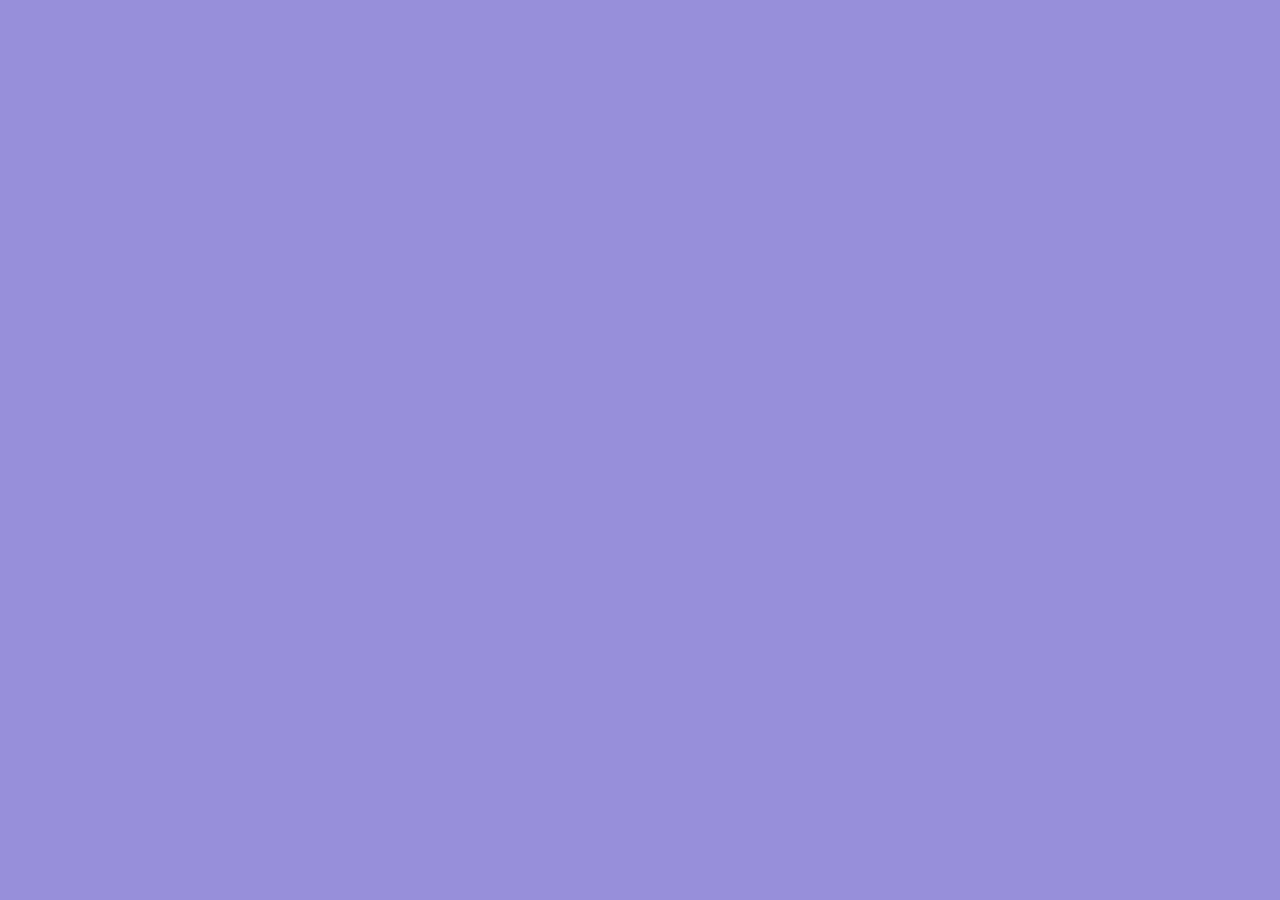
==== commit 993872eb: "Auto-generated commit" ====
--- a/index.html
+++ b/index.html
@@ -3,7 +3,7 @@
 <head>
   <meta charset="utf-8">
   <title>ToothOrDareApp</title>
-  <base href="/">
+  <base href="/ToothOrDare/">
   <meta name="viewport" content="width=device-width, initial-scale=1">
   <link rel="icon" type="image/png" href="assets/images/tooth_or_dare.png?v=2">
   <link href="https://cdn.jsdelivr.net/npm/bootstrap-icons@1.10.5/font/bootstrap-icons.css" rel="stylesheet">
